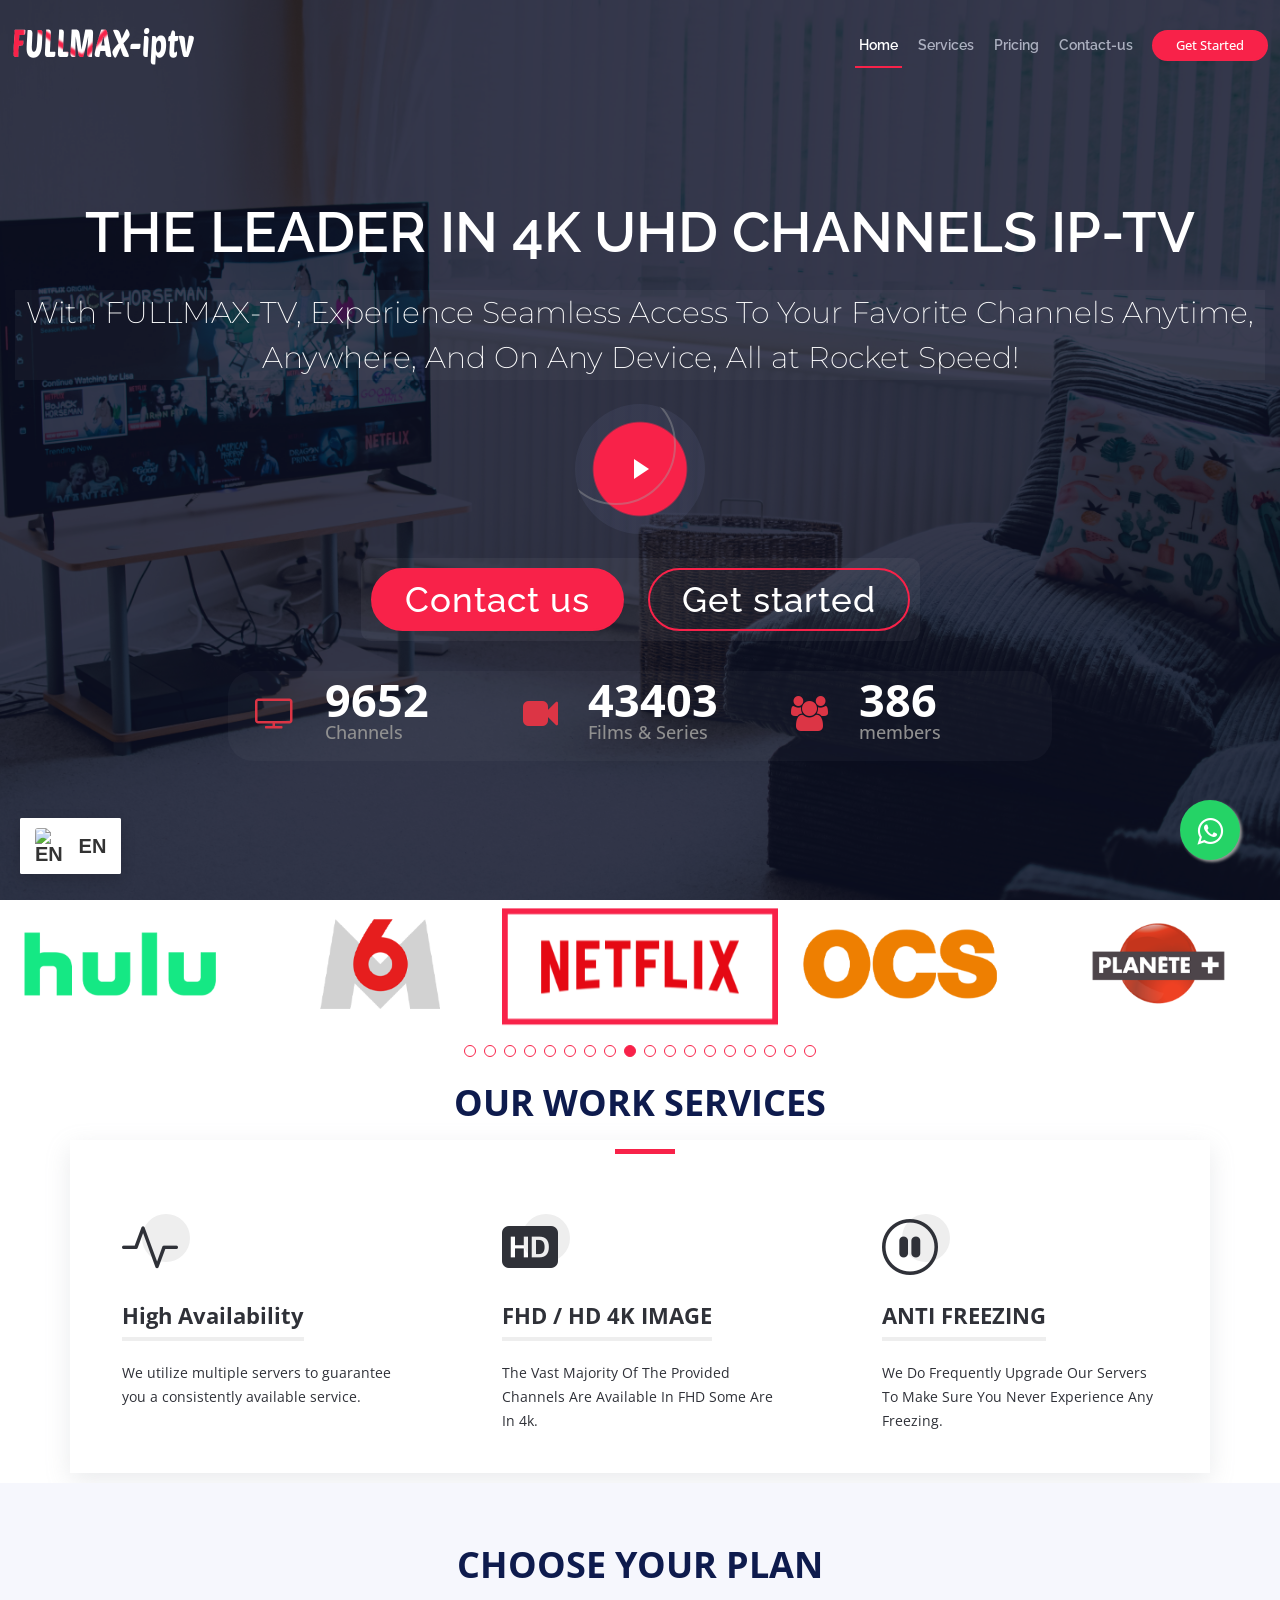
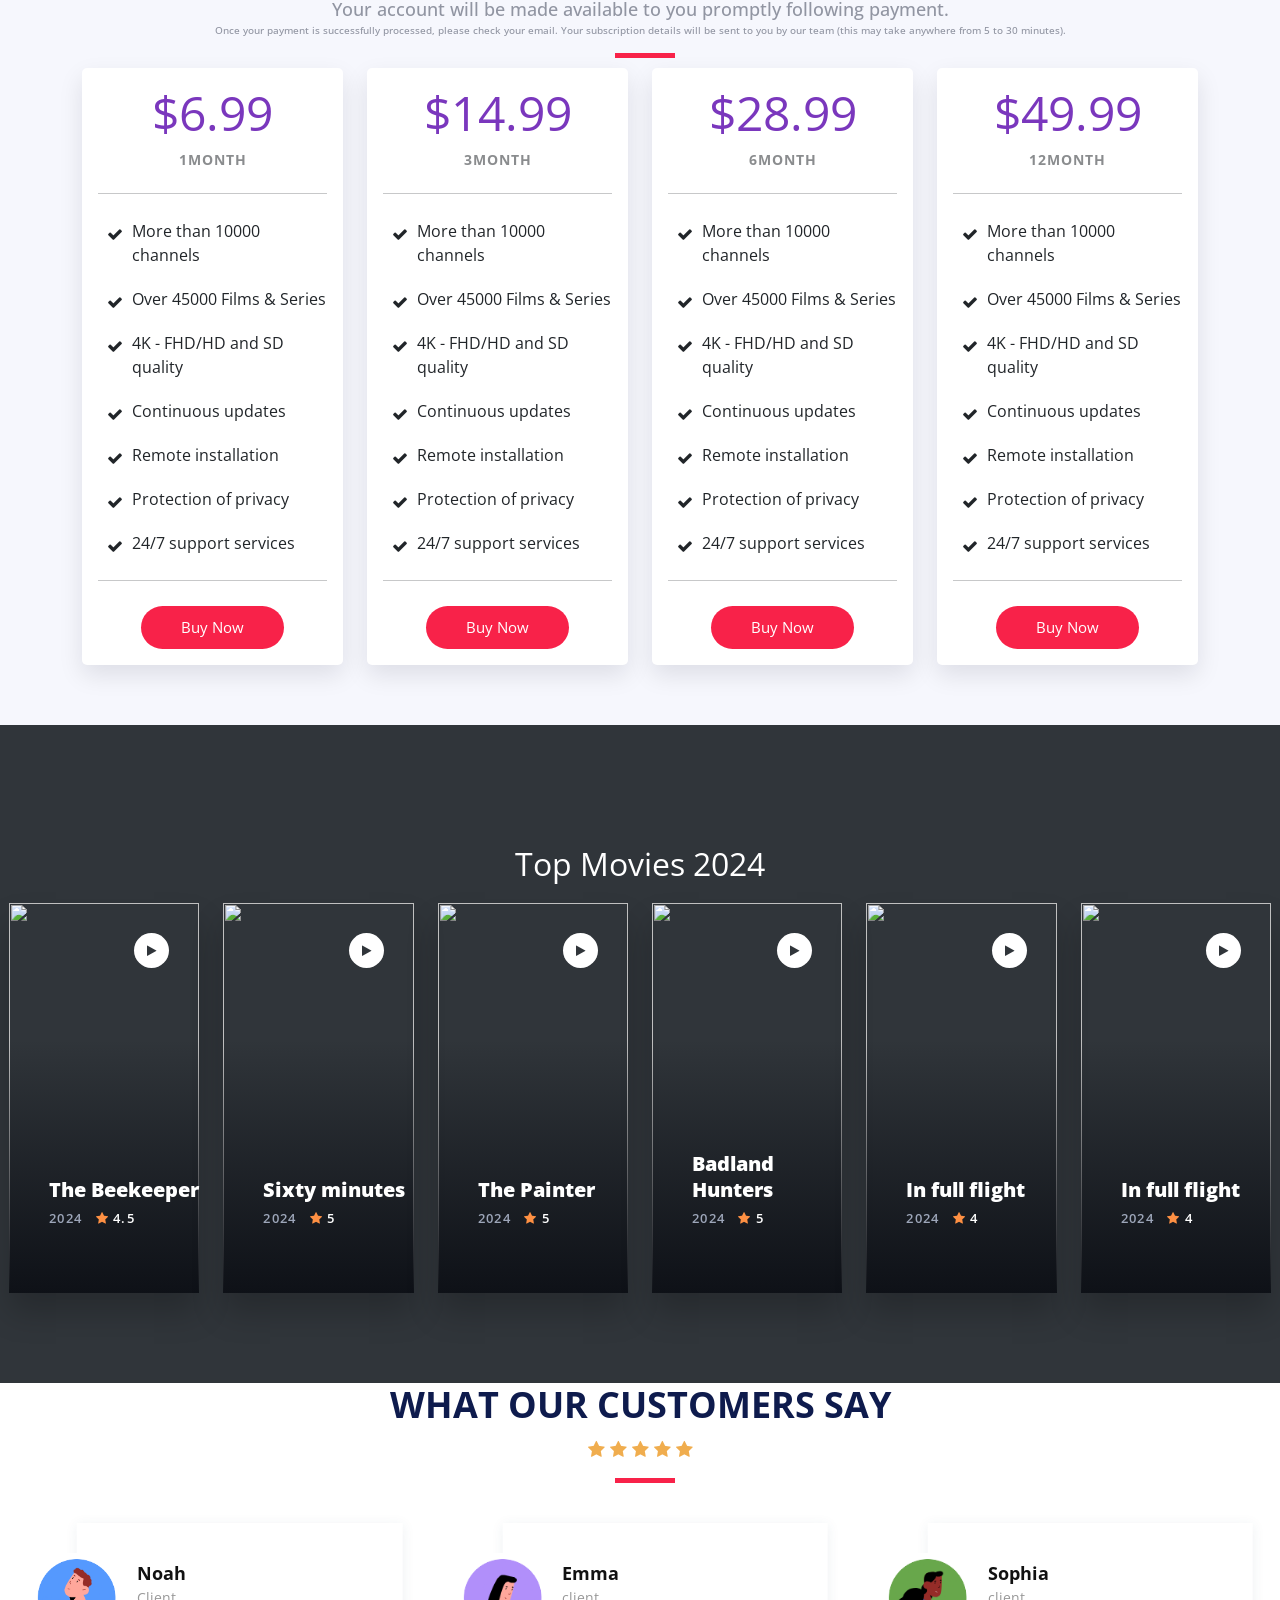
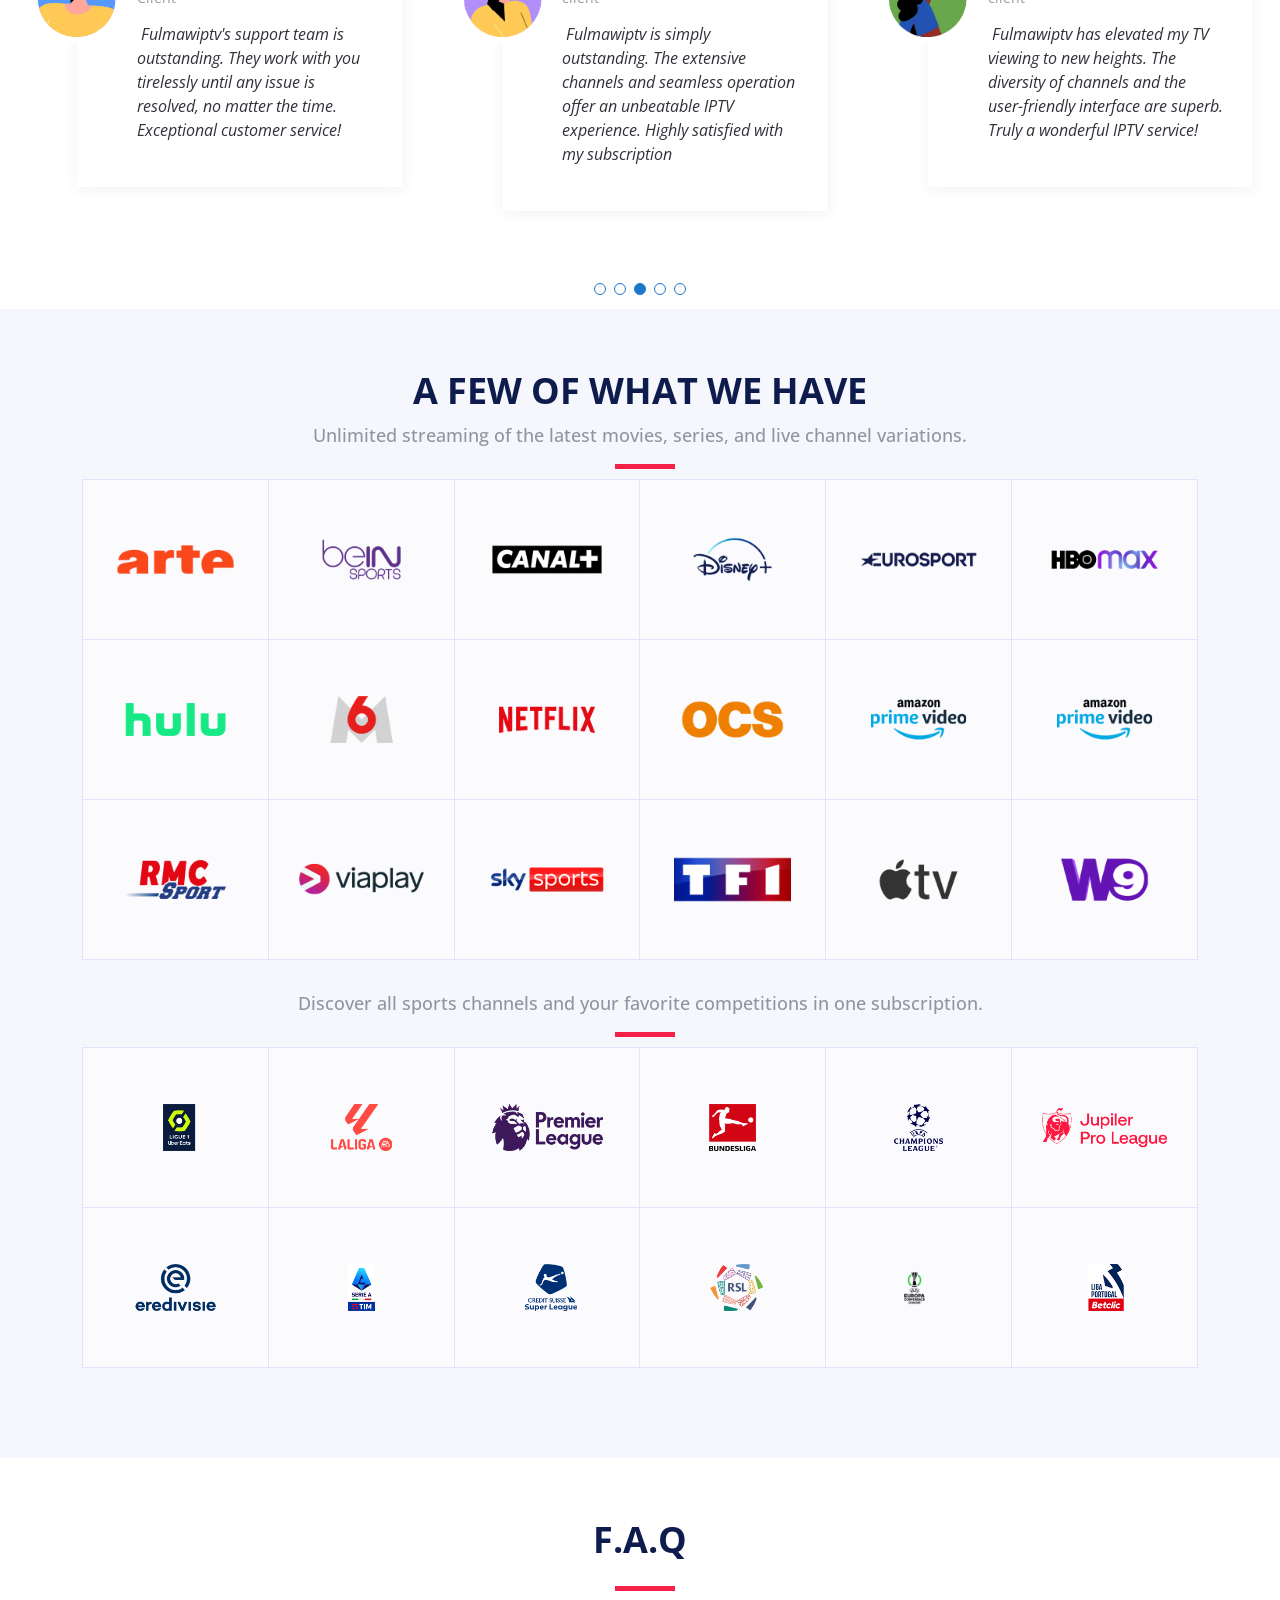
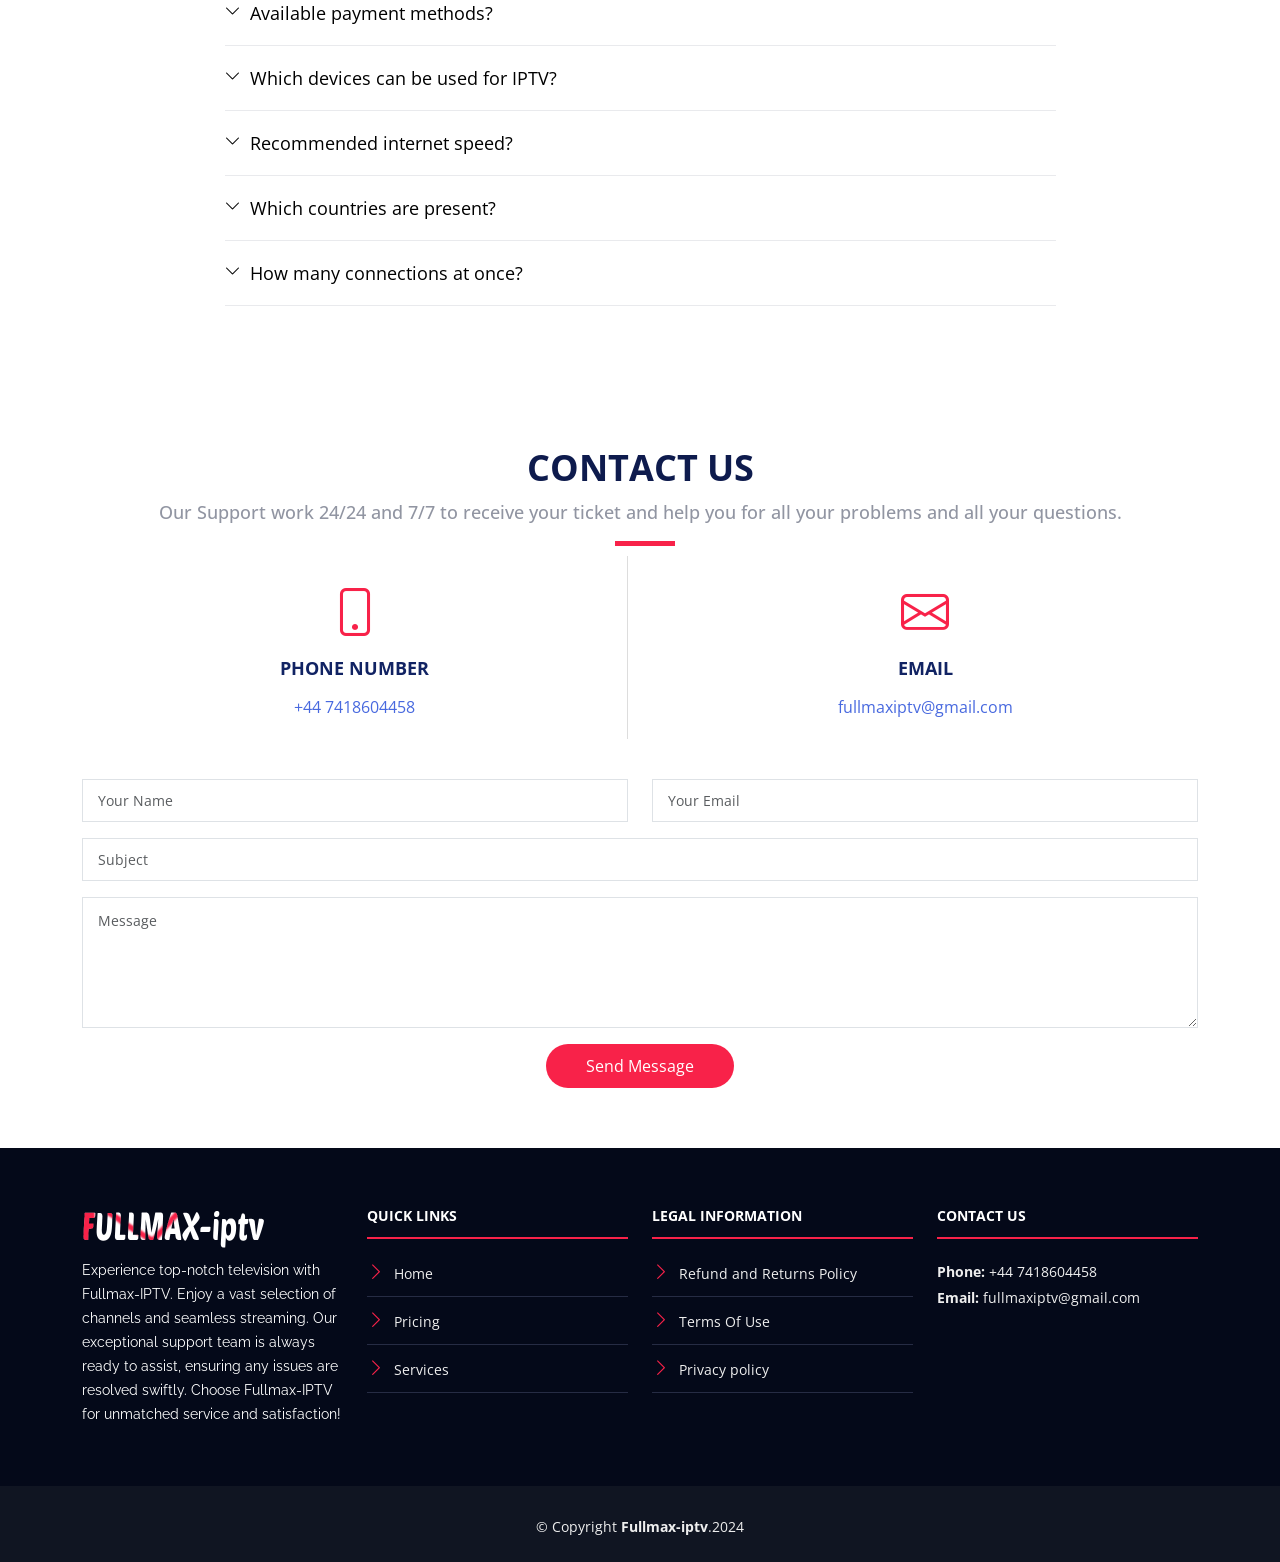
==== index.html @ 49e25866 "first commit" ====
<!DOCTYPE html>
<html lang="en">

<head>
  <meta charset="utf-8">
  <meta content="width=device-width, initial-scale=1.0" name="viewport">

  <title>Fullmax-iptv -- iptv services</title>
  <link rel="icon" href="assets/img/icon.png">

  <meta content="" name="description">
  <meta content="" name="keywords">

  <!-- Favicons -->
  <link href="assets/img/apple-touch-icon.png" rel="apple-touch-icon">

  <!-- Google Fonts -->
  <link href="https://fonts.googleapis.com/css?family=Open+Sans:300,300i,400,400i,700,700i|Raleway:300,400,500,700,800"
    rel="stylesheet">

  <!-- Vendor CSS Files -->
  <link href="assets/vendor/aos/aos.css" rel="stylesheet">
  <link href="assets/vendor/bootstrap/css/bootstrap.min.css" rel="stylesheet">
  <link href="assets/vendor/bootstrap-icons/bootstrap-icons.css" rel="stylesheet">
  <link href="assets/vendor/glightbox/css/glightbox.min.css" rel="stylesheet">
  <link href="assets/vendor/swiper/swiper-bundle.min.css" rel="stylesheet">

  <!-- Template Main CSS File -->
  <link href="assets/css/style.css" rel="stylesheet">
  <link href="assets/css/textAnim.css" rel="stylesheet">

  <link rel="stylesheet" href="assets/font-awesome-4.7.0/css/font-awesome.min.css">


</head>

<body>
  <script>
    function openWhatsApp(phoneNumber, message) {
      // Constructing the WhatsApp message URL
      var url = "https://wa.me/" + phoneNumber + "?text=" + encodeURIComponent(message);

      // Opening the WhatsApp chat window
      window.open(url, '_blank');
    }
  </script>

  <!-- ======= Header ======= -->
  <header id="header" class="d-flex align-items-center ">

    <div class="container-fluid container-xxl d-flex align-items-center">

      <div id="logo" class="me-auto">
        <!-- Uncomment below if you prefer to use a text logo -->
        <!-- <h1><a href="index.html">FULL<span>MAX-IPTV</span></a></h1> -->
        <a href="index.html" class="scrollto"><img src="assets/img/logo.png" alt="" title=""></a>
      </div>

      <nav id="navbar" class="navbar order-last order-lg-0">
        <ul>
          <li><a class="nav-link scrollto active" href="#hero" id="tito_1">Home</a></li>
          <li><a class="nav-link scrollto" href="#gallery" id="tito_2">Services</a></li>
          <li><a class="nav-link scrollto" href="#buy-tickets" id="tito_3">Pricing</a></li>
          <li><a class="nav-link scrollto" href="#contact" id="tito_4">Contact-us</a></li>
        </ul>
        <i class="bi bi-list mobile-nav-toggle"></i>
      </nav><!-- .navbar -->
      <a class="buy-tickets scrollto" href="#buy-tickets" id="tito_5">Get Started</a>

    </div>
  </header><!-- End Header -->

  <!-- ======= Hero Section ======= -->
  <section id="hero">
    <div class="hero-container" data-aos="zoom-in" data-aos-delay="100">

      <h1 class="mb-4 pb-0" id="tito_6">THE LEADER IN 4K UHD CHANNELS IP-TV</h1>
      <!-- THE LEADER IN 4K UHD CHANNELS IP-TV -->
      <p id="paragraph" class="mb-4 pb-0">With
        FULLMAX-TV, Experience Seamless Access To Your Favorite Channels Anytime, Anywhere, And On Any
        Device, All at Rocket
        Speed!
      </p>

      <a href="./assets/english-iptv.mp4" class="glightbox play-btn mb-4"></a>
      <div style="
      background: #ffffff0d;
      border-radius: 10px;
  ">
        <a href="#contact" class="contactus-btn scrollto" id="tito_8">Contact us</a>
        <a href="#buy-tickets" class="about-btn scrollto" id="tito_9">Get started</a>
      </div>


      <!-- // STATI ---- T7YED -->
      <div class="container" style="padding: 30px 0px;border-radius: 25px;width: 800px;">

        <div class="row" style=" background: #ffffff08; padding: 10px; border-radius: 25px;">

          <div class="four col-md-4">
            <div class="counter-box colored">

              <div class="counter-temp-flex-icon">
                <i class="fa fa-television" aria-hidden="true"></i>
              </div>

              <div class="counter-temp-flex-text">
                <p id="tito_10">Channels</p>
                <span class="counter">10000</span>
              </div>
            </div>
          </div>

          <div class="four col-md-4">
            <div class="counter-box colored">

              <div class="counter-temp-flex-icon">
                <i class="fa fa-video-camera aria-hidden=" true"></i>
              </div>

              <div class="counter-temp-flex-text">
                <p id="tito_11">Films & Series</p>
                <span class="counter">45000</span>
              </div>
            </div>
          </div>

          <div class="four col-md-4">
            <div class="counter-box colored">

              <div class="counter-temp-flex-icon">
                <i class="fa fa-users" aria-hidden="true"></i>
              </div>

              <div class="counter-temp-flex-text">
                <p id="tito_12">members</p>
                <span class="counter">391</span>
              </div>
            </div>
          </div>



        </div>

      </div>

      <!-- // STATI ---- T7YED -->
    </div>
  </section><!-- End Hero Section -->

  <main id="main">


    <!-- ======= Gallery Section //TODO: this -->
    <section id="gallery">
      <div class="gallery-slider swiper">
        <div class="swiper-wrapper align-items-center">

          <div class="swiper-slide">
            <a class="gallery-lightbox">
              <img src="./assets/img/Brands/1.png" alt=""></a>
          </div>
          <div class="swiper-slide">
            <a class="gallery-lightbox">
              <img src="./assets/img/Brands/2.png" alt=""></a>
          </div>
          <div class="swiper-slide">
            <a class="gallery-lightbox">
              <img src="./assets/img/Brands/3.png" alt=""></a>
          </div>
          <div class="swiper-slide">
            <a class="gallery-lightbox">
              <img src="./assets/img/Brands/4.png" alt=""></a>
          </div>
          <div class="swiper-slide">
            <a class="gallery-lightbox">
              <img src="./assets/img/Brands/5.png" alt=""></a>
          </div>
          <div class="swiper-slide">
            <a class="gallery-lightbox">
              <img src="./assets/img/Brands/6.png" alt=""></a>
          </div>

          <div class="swiper-slide">
            <a class="gallery-lightbox">
              <img src="./assets/img/Brands/7.png" alt=""></a>
          </div>

          <div class="swiper-slide">
            <a class="gallery-lightbox">
              <img src="./assets/img/Brands/8.png" alt=""></a>
          </div>

          <div class="swiper-slide">
            <a class="gallery-lightbox">
              <img src="./assets/img/Brands/9.png" alt=""></a>
          </div>

          <div class="swiper-slide">
            <a class="gallery-lightbox">
              <img src="./assets/img/Brands/10.png" alt=""></a>
          </div>

          <div class="swiper-slide">
            <a class="gallery-lightbox">
              <img src="./assets/img/Brands/11.png" alt=""></a>
          </div>

          <div class="swiper-slide">
            <a class="gallery-lightbox">
              <img src="./assets/img/Brands/12.png" alt=""></a>
          </div>

          <div class="swiper-slide">
            <a class="gallery-lightbox">
              <img src="./assets/img/Brands/13.png" alt=""></a>
          </div>


          <div class="swiper-slide">
            <a class="gallery-lightbox">
              <img src="./assets/img/Brands/15.png" alt=""></a>
          </div>

          <div class="swiper-slide">
            <a class="gallery-lightbox">
              <img src="./assets/img/Brands/16.png" alt=""></a>
          </div>

          <div class="swiper-slide">
            <a class="gallery-lightbox">
              <img src="./assets/img/Brands/17.png" alt=""></a>
          </div>

          <div class="swiper-slide">
            <a class="gallery-lightbox">
              <img src="./assets/img/Brands/18.png" alt=""></a>
          </div>
          <div class="swiper-slide">
            <a class="gallery-lightbox">
              <img src="./assets/img/Brands/14.png" alt=""></a>
          </div>

        </div>
        <div class="swiper-pagination"></div>
      </div>
    </section><!-- End Gallery Section -->


    <!-- ======= Speakers Section //TODO: this -->
    <!-- ------------------------ TODELETE ------------------- -->
    <section id="services" class="services sections-bg">
      <div class="container aos-init aos-animate" data-aos="fade-up">

        <div class="section-header">
          <h2 id="tito_13">Our Work Services</h2>
        </div>

        <div class="row gy-4 aos-init aos-animate" data-aos="fade-up" data-aos-delay="100"
          style="box-shadow: rgba(149, 157, 165, 0.2) 0px 8px 24px;">

          <div class="col-lg-4 col-md-6">
            <div class="service-item  position-relative">
              <div class="icon">
                <i class="bi bi-activity"></i>
              </div>
              <h3 id="tito_14">High Availability</h3>
              <p id="tito_15">We utilize multiple servers to guarantee you a consistently available service.</p>

            </div>
          </div><!-- End Service Item -->


          <div class="col-lg-4 col-md-6">
            <div class="service-item  position-relative">
              <div class="icon">
                <i class="bi bi-badge-hd-fill"></i>
              </div>
              <h3 id="tito_16">FHD / HD 4K IMAGE</h3>
              <p id="tito_17">The Vast Majority Of The Provided Channels Are Available In FHD Some Are In 4k.</p>

            </div>
          </div><!-- End Service Item -->

          <div class="col-lg-4 col-md-6">
            <div class="service-item  position-relative">
              <div class="icon">
                <i class="bi bi-pause-circle"></i>
              </div>
              <h3 id="tito_18">ANTI FREEZING</h3>
              <p id="tito_19">We Do Frequently Upgrade Our Servers To Make Sure You Never Experience Any Freezing.</p>

            </div>
          </div><!-- End Service Item -->

        </div>

      </div>
    </section>
    <!-- ------------------------ END TODELETE ------------------- -->


    <!-- ======= payment //TODO: this -->
    <section id="buy-tickets" class="section-with-bg">
      <div class="container" data-aos="fade-up">

        <div class="section-header">
          <h2 id="tito_20">Choose Your Plan</h2>
          <p id="tito_21">Your account will be made available to you promptly following payment.</p>
          <p style=" font-size: 10px; " id="tito_22">Once your payment is successfully processed, please check your
            email. Your
            subscription details will be sent to you by our team (this may take anywhere from 5 to 30 minutes).</p>
        </div>

        <div class="row" id="pricingDivItems">

          <div class="col-md-3 col-lg-mad " data-aos="fade-up" data-aos-delay="100">
            <div class="card mb-5 mb-lg-0">
              <div class="card-body">


                <h6 class="card-price text-center">$6.99</h6>
                <h5 class="card-title text-muted text-uppercase text-center">1<span id="tito_23">MONTH</span></h5>


                <hr>


                <ul class="fa-ul">
                  <li><span class="fa-li"><i class="fa fa-check"></i></span><span id="tito_24">More than 10000
                      channels</span></li>
                  <li><span class="fa-li"><i class="fa fa-check"></i></span><span id="tito_25">Over 45000 Films &
                      Series</span></li>
                  <li><span class="fa-li"><i class="fa fa-check"></i></span><span id="tito_26">4K - FHD/HD and SD
                      quality</span></li>
                  <li><span class="fa-li"><i class="fa fa-check"></i></span><span id="tito_27">Continuous updates</span>
                  </li>
                  <li><span class="fa-li"><i class="fa fa-check"></i></span><span id="tito_28">Remote
                      installation</span></li>
                  <li><span class="fa-li"><i class="fa fa-check"></i></span><span id="tito_29">Protection of
                      privacy</span></li>
                  <li><span class="fa-li"><i class="fa fa-check"></i></span><span id="tito_30">24/7 support
                      services</span></li>
                </ul>
                <hr>
                <div class="text-center">
                  <button type="button" class="btn" data-ticket-type="standard-access" id="tito_31"
                    onclick="openWhatsApp('+447418604458', '1 month plan')">Buy Now</button>
                </div>
              </div>
            </div>
          </div>


          <div class="col-md-3 col-lg-mad " data-aos="fade-up" data-aos-delay="100">
            <div class="card mb-5 mb-lg-0">
              <div class="card-body">


                <h6 class="card-price text-center">$14.99</h6>
                <h5 class="card-title text-muted text-uppercase text-center">3<span id="tito_23">MONTH</span></h5>


                <hr>


                <ul class="fa-ul">
                  <li><span class="fa-li"><i class="fa fa-check"></i></span><span id="tito_24">More than 10000
                      channels</span></li>
                  <li><span class="fa-li"><i class="fa fa-check"></i></span><span id="tito_25">Over 45000 Films &
                      Series</span></li>
                  <li><span class="fa-li"><i class="fa fa-check"></i></span><span id="tito_26">4K - FHD/HD and SD
                      quality</span></li>
                  <li><span class="fa-li"><i class="fa fa-check"></i></span><span id="tito_27">Continuous updates</span>
                  </li>
                  <li><span class="fa-li"><i class="fa fa-check"></i></span><span id="tito_28">Remote
                      installation</span></li>
                  <li><span class="fa-li"><i class="fa fa-check"></i></span><span id="tito_29">Protection of
                      privacy</span></li>
                  <li><span class="fa-li"><i class="fa fa-check"></i></span><span id="tito_30">24/7 support
                      services</span></li>
                </ul>
                <hr>
                <div class="text-center">
                  <button type="button" class="btn" data-ticket-type="standard-access" id="tito_31"
                    onclick="openWhatsApp('+447418604458', '3 months plan')">Buy Now</button>
                </div>
              </div>
            </div>
          </div>



          <div class="col-md-3 col-lg-mad " data-aos="fade-up" data-aos-delay="100">
            <div class="card mb-5 mb-lg-0">
              <div class="card-body">


                <h6 class="card-price text-center">$28.99</h6>
                <h5 class="card-title text-muted text-uppercase text-center">6<span id="tito_23">MONTH</span></h5>


                <hr>


                <ul class="fa-ul">
                  <li><span class="fa-li"><i class="fa fa-check"></i></span><span id="tito_24">More than 10000
                      channels</span></li>
                  <li><span class="fa-li"><i class="fa fa-check"></i></span><span id="tito_25">Over 45000 Films &
                      Series</span></li>
                  <li><span class="fa-li"><i class="fa fa-check"></i></span><span id="tito_26">4K - FHD/HD and SD
                      quality</span></li>
                  <li><span class="fa-li"><i class="fa fa-check"></i></span><span id="tito_27">Continuous updates</span>
                  </li>
                  <li><span class="fa-li"><i class="fa fa-check"></i></span><span id="tito_28">Remote
                      installation</span></li>
                  <li><span class="fa-li"><i class="fa fa-check"></i></span><span id="tito_29">Protection of
                      privacy</span></li>
                  <li><span class="fa-li"><i class="fa fa-check"></i></span><span id="tito_30">24/7 support
                      services</span></li>
                </ul>
                <hr>
                <div class="text-center">
                  <button type="button" class="btn" data-ticket-type="standard-access" id="tito_31"
                    onclick="openWhatsApp('+447418604458', '6 month plan')">Buy Now</button>
                </div>
              </div>
            </div>
          </div>



          <div class="col-md-3 col-lg-mad " data-aos="fade-up" data-aos-delay="100">
            <div class="card mb-5 mb-lg-0">
              <div class="card-body">


                <h6 class="card-price text-center">$49.99</h6>
                <h5 class="card-title text-muted text-uppercase text-center">12<span id="tito_23">MONTH</span></h5>


                <hr>


                <ul class="fa-ul">
                  <li><span class="fa-li"><i class="fa fa-check"></i></span><span id="tito_24">More than 10000
                      channels</span></li>
                  <li><span class="fa-li"><i class="fa fa-check"></i></span><span id="tito_25">Over 45000 Films &
                      Series</span></li>
                  <li><span class="fa-li"><i class="fa fa-check"></i></span><span id="tito_26">4K - FHD/HD and SD
                      quality</span></li>
                  <li><span class="fa-li"><i class="fa fa-check"></i></span><span id="tito_27">Continuous updates</span>
                  </li>
                  <li><span class="fa-li"><i class="fa fa-check"></i></span><span id="tito_28">Remote
                      installation</span></li>
                  <li><span class="fa-li"><i class="fa fa-check"></i></span><span id="tito_29">Protection of
                      privacy</span></li>
                  <li><span class="fa-li"><i class="fa fa-check"></i></span><span id="tito_30">24/7 support
                      services</span></li>
                </ul>
                <hr>
                <div class="text-center">
                  <button type="button" class="btn" data-ticket-type="standard-access" id="tito_31"
                    onclick="openWhatsApp('+447418604458', '12 month plan')">Buy Now</button>
                </div>
              </div>
            </div>
          </div>




        </div>

      </div>
    </section><!-- End Buy Ticket Section -->



    <!-- ======= Gellery //TODO: this -->
    <section class="container-fluid all-time-hit" id="all_time_movies">
      <div class="all-time-hit-bg-shape"
        style="background-image: url(https://bracketweb.com/zeinetwp/wp-content/uploads/2022/10/movie-1-bg-1.jpg);">
      </div>

      <div class="container">

        <div class="section-title text-center">
          <h2 class="section-title__title" id="tito_32">Top Movies 2024</h2>
        </div>

        <div class="row all-time-hit__list list-unstyled ml-0">

          <div class="all-time-hit__singl col-lg-2 col-md-3 col-sm-6 filmcard wow fadeInUp animated animated animated"
            data-wow-delay="100ms" style="visibility: visible; animation-delay: 100ms;">
            <div class="all-time-hit__inner">
              <div class="all-time-hit__img">
                <div class="all-time-hit-shape"></div>
                <img loading="lazy" decoding="async" width="270" height="390"
                  src="https://smarters-lite.com/wp-content/uploads/2022/10/image-270x390.jpg"
                  class="attachment-zeinet_movie_270X390 size-zeinet_movie_270X390 wp-post-image" alt="">
                <div class="all-time-hit__video-link">
                  <a href="#all_time_movies" class="video-popup">
                    <div class="all-time-hit__video-icon">
                      <span class="fa fa-play"></span>
                      <i class="ripple"></i>
                    </div>
                  </a>
                </div>
                <div class="all-time-hit__content">
                  <h4 class="all-time-hit__title">
                    <a href="https://smarters-lite.com/en/movie/the-ghost/">The Beekeeper</a>
                  </h4>
                  <p class="all-time-hit__text">2024 <i class="fa fa-star"></i> <span>4.5</span>
                  </p>
                </div>
              </div>
            </div>
          </div>

          <div class="all-time-hit__singl col-lg-2 col-md-3 col-sm-6 filmcard wow fadeInUp animated animated animated"
            data-wow-delay="200ms" style="visibility: visible; animation-delay: 200ms;">
            <div class="all-time-hit__inner">
              <div class="all-time-hit__img">
                <div class="all-time-hit-shape"></div>
                <img loading="lazy" decoding="async" width="270" height="390"
                  src="https://smarters-lite.com/wp-content/uploads/2022/10/MV5BNWM3OTdhYjAtMDVlZC00ZDlhLTg2NWUtMTg4ZGFkYTM2YmIzXkEyXkFqcGdeQXVyMDYyODA2Mw@@._V1_FMjpg_UX1000_-1-270x390.jpg"
                  class="attachment-zeinet_movie_270X390 size-zeinet_movie_270X390 wp-post-image" alt="">
                <div class="all-time-hit__video-link">
                  <a href="#all_time_movies" class="video-popup">
                    <div class="all-time-hit__video-icon">
                      <span class="fa fa-play"></span>
                      <i class="ripple"></i>
                    </div>
                  </a>
                </div>
                <div class="all-time-hit__content">
                  <h4 class="all-time-hit__title">
                    <a href="https://smarters-lite.com/en/movie/soixante-minutes/">Sixty minutes</a>
                  </h4>
                  <p class="all-time-hit__text">2024 <i class="fa fa-star"></i> <span>5</span>
                  </p>
                </div>
              </div>
            </div>
          </div>

          <div class="all-time-hit__singl col-lg-2 col-md-3 col-sm-6 filmcard wow fadeInUp animated animated animated"
            data-wow-delay="300ms" style="visibility: visible; animation-delay: 300ms;">
            <div class="all-time-hit__inner">
              <div class="all-time-hit__img">
                <div class="all-time-hit-shape"></div>
                <img loading="lazy" decoding="async" width="270" height="390"
                  src="https://smarters-lite.com/wp-content/uploads/2022/10/MV5BNDUxNTAyZmEtZjMxNS00MDA0LTk0NTEtZTMxM2VlNDM3YmVmXkEyXkFqcGdeQXVyNDExMzMxNjE@._V1_-270x390.jpg"
                  class="attachment-zeinet_movie_270X390 size-zeinet_movie_270X390 wp-post-image" alt="">
                <div class="all-time-hit__video-link">
                  <a href="#all_time_movies" class="video-popup">
                    <div class="all-time-hit__video-icon">
                      <span class="fa fa-play"></span>
                      <i class="ripple"></i>
                    </div>
                  </a>
                </div>
                <div class="all-time-hit__content">
                  <h4 class="all-time-hit__title">
                    <a href="https://smarters-lite.com/en/movie/the-painter/">The Painter</a>
                  </h4>
                  <p class="all-time-hit__text">2024 <i class="fa fa-star"></i> <span>5</span>
                  </p>
                </div>
              </div>
            </div>
          </div>

          <div class="all-time-hit__singl col-lg-2 col-md-3 col-sm-6 filmcard wow fadeInUp animated animated animated"
            data-wow-delay="400ms" style="visibility: visible; animation-delay: 400ms;">
            <div class="all-time-hit__inner">
              <div class="all-time-hit__img">
                <div class="all-time-hit-shape"></div>
                <img loading="lazy" decoding="async" width="270" height="390"
                  src="https://smarters-lite.com/wp-content/uploads/2022/10/MV5BZjM2OGFkMjUtODdmMi00Y2UzLTljMjQtMDFmYmMzOGNmYjIzXkEyXkFqcGdeQXVyMTMzNzIyNDc1._V1_-270x390.jpg"
                  class="attachment-zeinet_movie_270X390 size-zeinet_movie_270X390 wp-post-image" alt="">
                <div class="all-time-hit__video-link">
                  <a href="#all_time_movies" class="video-popup">
                    <div class="all-time-hit__video-icon">
                      <span class="fa fa-play"></span>
                      <i class="ripple"></i>
                    </div>
                  </a>
                </div>
                <div class="all-time-hit__content">
                  <h4 class="all-time-hit__title">
                    <a href="https://smarters-lite.com/en/movie/badland-hunters/">Badland Hunters</a>
                  </h4>
                  <p class="all-time-hit__text">2024 <i class="fa fa-star"></i> <span>5</span>
                  </p>
                </div>
              </div>
            </div>
          </div>

          <div class="all-time-hit__singl col-lg-2 col-md-3 col-sm-6 filmcard wow fadeInUp animated animated animated"
            data-wow-delay="500ms" style="visibility: visible; animation-delay: 500ms;">
            <div class="all-time-hit__inner">
              <div class="all-time-hit__img">
                <div class="all-time-hit-shape"></div>
                <img loading="lazy" decoding="async" width="270" height="390"
                  src="https://smarters-lite.com/wp-content/uploads/2022/10/5051046-270x390.webp"
                  class="attachment-zeinet_movie_270X390 size-zeinet_movie_270X390 wp-post-image" alt="">
                <div class="all-time-hit__video-link">
                  <a href="#all_time_movies" class="video-popup">
                    <div class="all-time-hit__video-icon">
                      <span class="fa fa-play"></span>
                      <i class="ripple"></i>
                    </div>
                  </a>
                </div>
                <div class="all-time-hit__content">
                  <h4 class="all-time-hit__title">
                    <a href="https://smarters-lite.com/en/movie/en-plein-vol/">In full flight</a>
                  </h4>
                  <p class="all-time-hit__text">2024 <i class="fa fa-star"></i> <span>4</span>
                  </p>
                </div>
              </div>
            </div>
          </div>

          <div class="all-time-hit__singl col-lg-2 col-md-3 col-sm-6 filmcard wow fadeInUp animated animated animated"
            data-wow-delay="500ms" style="visibility: visible; animation-delay: 500ms;">
            <div class="all-time-hit__inner">
              <div class="all-time-hit__img">
                <div class="all-time-hit-shape"></div>
                <img loading="lazy" decoding="async" width="270" height="390"
                  src="https://smarters-lite.com/wp-content/uploads/2022/10/5051046-270x390.webp"
                  class="attachment-zeinet_movie_270X390 size-zeinet_movie_270X390 wp-post-image" alt="">
                <div class="all-time-hit__video-link">
                  <a href="#all_time_movies" class="video-popup">
                    <div class="all-time-hit__video-icon">
                      <span class="fa fa-play"></span>
                      <i class="ripple"></i>
                    </div>
                  </a>
                </div>
                <div class="all-time-hit__content">
                  <h4 class="all-time-hit__title">
                    <a href="https://smarters-lite.com/en/movie/en-plein-vol/">In full flight</a>
                  </h4>
                  <p class="all-time-hit__text">2024 <i class="fa fa-star"></i> <span>4</span>
                  </p>
                </div>
              </div>
            </div>
          </div>

        </div>

      </div>
    </section>

    <!-- ======= Reviiw //TODO: this -->

    <section id="testimonials" class="testimonials">

      <div class="section-header">
        <h2 id="tito_33">What Our Customers Say</h2>
        <!-- <p>Here are some of our speakers</p> -->
        <p style="color :#f0ad4e;"> <i class="fa fa-star"></i> <i class="fa fa-star"></i> <i class="fa fa-star"></i> <i
            class="fa fa-star"></i> <i class="fa fa-star"></i></p>
      </div>

      <div class="container-fluid">
        <div class="testimonials-slider swiper " data-aos="fade-up" data-aos-delay="100">
          <div class="swiper-wrapper">

            <div class="swiper-slide">
              <div class="testimonial-wrap">
                <div class="testimonial-item">
                  <img src="assets/img/reviews/3.png" class="testimonial-img" alt="">
                  <h3>Sara</h3>
                  <h4>Client</h4>
                  <p>
                    <i class="bx bxs-quote-alt-left quote-icon-left"></i>
                    <span id="tito_34">
                      Fulmawiptv has revolutionized my TV viewing. The extensive channel selection and seamless
                      streaming
                      quality are unmatched. Highly recommended for anyone wanting a premium IPTV experience!
                    </span>
                    <i class="bx bxs-quote-alt-right quote-icon-right"></i>
                  </p>
                </div>
              </div>
            </div><!-- End testimonial item -->



            <div class="swiper-slide">
              <div class="testimonial-wrap">
                <div class="testimonial-item">
                  <img src="assets/img/reviews/1.png" class="testimonial-img" alt="">
                  <h3>Noah</h3>
                  <h4>Client</h4>
                  <p>
                    <i class="bx bxs-quote-alt-left quote-icon-left"></i>
                    <span id="tito_35">
                      Fulmawiptv's support team is outstanding. They work with you tirelessly until any issue is
                      resolved,
                      no matter the time. Exceptional customer service!
                    </span>
                    <i class="bx bxs-quote-alt-right quote-icon-right"></i>
                  </p>
                </div>
              </div>
            </div><!-- End testimonial item -->

            <div class="swiper-slide">
              <div class="testimonial-wrap">
                <div class="testimonial-item">
                  <img src="assets/img/reviews/5.png" class="testimonial-img" alt="">
                  <h3>Emma</h3>
                  <h4>client</h4>
                  <p>
                    <i class="bx bxs-quote-alt-left quote-icon-left"></i>
                    <span id="tito_36">
                      Fulmawiptv is simply outstanding. The extensive channels and seamless operation offer an
                      unbeatable
                      IPTV experience. Highly satisfied with my subscription
                    </span>
                    <i class="bx bxs-quote-alt-right quote-icon-right"></i>
                  </p>
                </div>
              </div>
            </div><!-- End testimonial item -->

            <div class="swiper-slide">
              <div class="testimonial-wrap">
                <div class="testimonial-item">
                  <img src="assets/img/reviews/4.png" class="testimonial-img" alt="">
                  <h3>Sophia</h3>
                  <h4>client</h4>
                  <p>
                    <i class="bx bxs-quote-alt-left quote-icon-left"></i>
                    <span id="tito_37">
                      Fulmawiptv has elevated my TV viewing to new heights. The diversity of channels and the
                      user-friendly interface are superb. Truly a wonderful IPTV service!
                    </span>
                    <i class="bx bxs-quote-alt-right quote-icon-right"></i>
                  </p>
                </div>
              </div>
            </div>

            <div class="swiper-slide">
              <div class="testimonial-wrap">
                <div class="testimonial-item">
                  <img src="assets/img/reviews/4.png" class="testimonial-img" alt="">
                  <h3>Olivia</h3>
                  <h4>client</h4>
                  <p>
                    <i class="bx bxs-quote-alt-left quote-icon-left"></i>
                    <span id="tito_38">
                      Fulmawiptv's support team is incredible. They are available around the clock, working with you
                      until
                      your problem is fixed. Exceptional service!
                    </span>
                    <i class="bx bxs-quote-alt-right quote-icon-right"></i>
                  </p>
                </div>
              </div>
            </div>

          </div>
          <div class="swiper-pagination"></div>
        </div>
      </div>

    </section><!-- End Testimonials Section   -->

    <!-- ======= Reviiw //TODO: this -->
    <section id="supporters" class="section-with-bg">

      <div class="container" data-aos="fade-up">
        <div class="section-header">
          <h2 id="tito_39">A few of what we have</h2>
          <p id="tito_40">Unlimited streaming of the latest movies, series, and live channel variations.</p>
        </div>

        <div class="row g-0 supporters-wrap clearfix" data-aos="zoom-in" data-aos-delay="100">

          <div class="col-xl-2 col-lg-4 col-md-6 col-sm-6 col-6">
            <div class="supporter-logo">
              <img src="assets/img/Brands/1.png" class="img-fluid" alt="">
            </div>
          </div>

          <div class="col-xl-2 col-lg-4 col-md-6 col-sm-6 col-6">
            <div class="supporter-logo">
              <img src="assets/img/Brands/2.png" class="img-fluid" alt="">
            </div>
          </div>

          <div class="col-xl-2 col-lg-4 col-md-6 col-sm-6 col-6">
            <div class="supporter-logo">
              <img src="assets/img/Brands/3.png" class="img-fluid" alt="">
            </div>
          </div>

          <div class="col-xl-2 col-lg-4 col-md-6 col-sm-6 col-6">
            <div class="supporter-logo">
              <img src="assets/img/Brands/4.png" class="img-fluid" alt="">
            </div>
          </div>

          <div class="col-xl-2 col-lg-4 col-md-6 col-sm-6 col-6">
            <div class="supporter-logo">
              <img src="assets/img/Brands/5.png" class="img-fluid" alt="">
            </div>
          </div>

          <div class="col-xl-2 col-lg-4 col-md-6 col-sm-6 col-6">
            <div class="supporter-logo">
              <img src="assets/img/Brands/6.png" class="img-fluid" alt="">
            </div>
          </div>

          <div class="col-xl-2 col-lg-4 col-md-6 col-sm-6 col-6">
            <div class="supporter-logo">
              <img src="assets/img/Brands/7.png" class="img-fluid" alt="">
            </div>
          </div>

          <div class="col-xl-2 col-lg-4 col-md-6 col-sm-6 col-6">
            <div class="supporter-logo">
              <img src="assets/img/Brands/8.png" class="img-fluid" alt="">
            </div>
          </div>

          <div class="col-xl-2 col-lg-4 col-md-6 col-sm-6 col-6">
            <div class="supporter-logo">
              <img src="assets/img/Brands/9.png" class="img-fluid" alt="">
            </div>
          </div>

          <div class="col-xl-2 col-lg-4 col-md-6 col-sm-6 col-6">
            <div class="supporter-logo">
              <img src="assets/img/Brands/10.png" class="img-fluid" alt="">
            </div>
          </div>

          <div class="col-xl-2 col-lg-4 col-md-6 col-sm-6 col-6">
            <div class="supporter-logo">
              <img src="assets/img/Brands/12.png" class="img-fluid" alt="">
            </div>
          </div>

          <div class="col-xl-2 col-lg-4 col-md-6 col-sm-6 col-6">
            <div class="supporter-logo">
              <img src="assets/img/Brands/12.png" class="img-fluid" alt="">
            </div>
          </div>

          <div class="col-xl-2 col-lg-4 col-md-6 col-sm-6 col-6">
            <div class="supporter-logo">
              <img src="assets/img/Brands/13.png" class="img-fluid" alt="">
            </div>
          </div>

          <div class="col-xl-2 col-lg-4 col-md-6 col-sm-6 col-6">
            <div class="supporter-logo">
              <img src="assets/img/Brands/18.png" class="img-fluid" alt="">
            </div>
          </div>

          <div class="col-xl-2 col-lg-4 col-md-6 col-sm-6 col-6">
            <div class="supporter-logo">
              <img src="assets/img/Brands/15.png" class="img-fluid" alt="">
            </div>
          </div>

          <div class="col-xl-2 col-lg-4 col-md-6 col-sm-6 col-6">
            <div class="supporter-logo">
              <img src="assets/img/Brands/16.png" class="img-fluid" alt="">
            </div>
          </div>

          <div class="col-xl-2 col-lg-4 col-md-6 col-sm-6 col-6">
            <div class="supporter-logo">
              <img src="assets/img/Brands/17.png" class="img-fluid" alt="">
            </div>
          </div>

          <div class="col-xl-2 col-lg-4 col-md-6 col-sm-6 col-6">
            <div class="supporter-logo">
              <img src="assets/img/Brands/14.png" class="img-fluid" alt="">
            </div>
          </div>


        </div>

        <div class="section-header">
          <p>Discover all sports channels and your favorite competitions in one subscription.</p>
        </div>


        <div class="row g-0 supporters-wrap clearfix" data-aos="zoom-in" data-aos-delay="100">

          <div class="col-xl-2 col-lg-4 col-md-6 col-sm-6 col-6">
            <div class="supporter-logo">
              <img src="assets/img/Brands/sports/1.png" class="img-fluid" alt="">
            </div>
          </div>

          <div class="col-xl-2 col-lg-4 col-md-6 col-sm-6 col-6">
            <div class="supporter-logo">
              <img src="assets/img/Brands/sports/2.png" class="img-fluid" alt="">
            </div>
          </div>

          <div class="col-xl-2 col-lg-4 col-md-6 col-sm-6 col-6">
            <div class="supporter-logo">
              <img src="assets/img/Brands/sports/3.png" class="img-fluid" alt="">
            </div>
          </div>

          <div class="col-xl-2 col-lg-4 col-md-6 col-sm-6 col-6">
            <div class="supporter-logo">
              <img src="assets/img/Brands/sports/4.png" class="img-fluid" alt="">
            </div>
          </div>

          <div class="col-xl-2 col-lg-4 col-md-6 col-sm-6 col-6">
            <div class="supporter-logo">
              <img src="assets/img/Brands/sports/5.png" class="img-fluid" alt="">
            </div>
          </div>

          <div class="col-xl-2 col-lg-4 col-md-6 col-sm-6 col-6">
            <div class="supporter-logo">
              <img src="assets/img/Brands/sports/6.png" class="img-fluid" alt="">
            </div>
          </div>

          <div class="col-xl-2 col-lg-4 col-md-6 col-sm-6 col-6">
            <div class="supporter-logo">
              <img src="assets/img/Brands/sports/7.png" class="img-fluid" alt="">
            </div>
          </div>

          <div class="col-xl-2 col-lg-4 col-md-6 col-sm-6 col-6">
            <div class="supporter-logo">
              <img src="assets/img/Brands/sports/8.png" class="img-fluid" alt="">
            </div>
          </div>

          <div class="col-xl-2 col-lg-4 col-md-6 col-sm-6 col-6">
            <div class="supporter-logo">
              <img src="assets/img/Brands/sports/9.png" class="img-fluid" alt="">
            </div>
          </div>

          <div class="col-xl-2 col-lg-4 col-md-6 col-sm-6 col-6">
            <div class="supporter-logo">
              <img src="assets/img/Brands/sports/10.png" class="img-fluid" alt="">
            </div>
          </div>

          <div class="col-xl-2 col-lg-4 col-md-6 col-sm-6 col-6">
            <div class="supporter-logo">
              <img src="assets/img/Brands/sports/11.png" class="img-fluid" alt="">
            </div>
          </div>

          <div class="col-xl-2 col-lg-4 col-md-6 col-sm-6 col-6">
            <div class="supporter-logo">
              <img src="assets/img/Brands/sports/12.png" class="img-fluid" alt="">
            </div>
          </div>

        </div>


      </div>

    </section><!-- End Sponsors Section -->




    <!-- =======  F.A.Q Section ======= -->
    <section id="faq">

      <div class="container" data-aos="fade-up">

        <div class="section-header">
          <h2>F.A.Q </h2>
        </div>

        <div class="row justify-content-center" data-aos="fade-up" data-aos-delay="100">
          <div class="col-lg-9">

            <ul class="faq-list">

              <li>
                <div data-bs-toggle="collapse" class="collapsed question" href="#faq1">
                  <span id="tito_41"> Available payment methods? </span>
                  <i class="bi bi-chevron-down icon-show"></i><i class="bi bi-chevron-up icon-close"></i>
                </div>
                <div id="faq1" class="collapse" data-bs-parent=".faq-list">
                  <p>
                    Paypal
                    Credit Card
                  </p>
                </div>
              </li>

              <li>
                <div data-bs-toggle="collapse" href="#faq2" class="collapsed question"><span id="tito_42">Which devices
                    can be
                    used for
                    IPTV?</span>
                  <i class="bi bi-chevron-down icon-show"></i><i class="bi bi-chevron-up icon-close"></i>
                </div>
                <div id="faq2" class="collapse" data-bs-parent=".faq-list">
                  <p id="tito_43">
                    Our IPTV services are accessible via all smart TV devices (Samsung, Sony, LG…), all Android devices
                    (phones), Apple TV, iPhone, Google Chromecast, MAG box in the STB emulator app and FireStick.
                  </p>
                </div>
              </li>

              <li>
                <div data-bs-toggle="collapse" href="#faq3" class="collapsed question"><span id="tito_44">Recommended
                    internet
                    speed? </span><i class="bi bi-chevron-down icon-show"></i><i
                    class="bi bi-chevron-up icon-close"></i></div>
                <div id="faq3" class="collapse" data-bs-parent=".faq-list">
                  <p id="tito_45">

                    If your download speed is not less than 30 mbps, then everything will work smoothly in the highest
                    quality. If you are not sure, ask for 1 day trial to test the quality first.
                  </p>
                </div>
              </li>

              <li>
                <div data-bs-toggle="collapse" href="#faq4" class="collapsed question"> <span id="tito_46">Which
                    countries are
                    present?</span>
                  <i class="bi bi-chevron-down icon-show"></i><i class="bi bi-chevron-up icon-close"></i>
                </div>
                <div id="faq4" class="collapse" data-bs-parent=".faq-list">
                  <p>

                    Netherlands Belgium France UK Germany Switzerland Austria Poland Spain Malta Portugal Italy USA
                    Canada Australia New Zealand Arabic India Pakistan Iran Turkey Azerbaycan Kurdistan Africa
                    Afghanistan Armenia Exyu Slovenia Albania Greece Latino Brazil Caribbean Suriname Sweden Denmark
                    Norway Finland Czech Bulgaria Romania Hungary Russia Georgia/Kazakh Ukraine Lithuania Latvia Estonia
                    China/HK Malaysia Philippines Indonesia Korea Thailand Taiwan Vietnam
                  </p>
                </div>
              </li>

              <li>
                <div data-bs-toggle="collapse" href="#faq5" class="collapsed question">
                  <span id="tito_47">How many connections
                    at once? </span><i class="bi bi-chevron-down icon-show"></i><i
                    class="bi bi-chevron-up icon-close"></i>
                </div>
                <div id="faq5" class="collapse" data-bs-parent=".faq-list">
                  <p id="tito_48">
                    You may install your account on multiple devices, but keep in mind that it works on 1 at a time.
                  </p>
                </div>
              </li>



            </ul>

          </div>
        </div>

      </div>

    </section><!-- End  F.A.Q Section -->




    <!-- ======= Contact Section ======= -->
    <section id="contact" class="section-bg">

      <div class="container" data-aos="fade-up">

        <div class="section-header">
          <h2 id="tito_49">Contact Us</h2>
          <p id="tito_50">Our Support work 24/24 and 7/7 to receive your ticket and help you for all your problems and
            all your
            questions.</p>
        </div>

        <div class="row contact-info">



          <div class="col-md-6">
            <div class="contact-phone">
              <i class="bi bi-phone"></i>
              <h3 id="tito_4998">Phone Number</h3>
              <p><a href="tel:+155895548855">+44 7418604458</a></p>
            </div>
          </div>

          <div class="col-md-6">
            <div class="contact-email">
              <i class="bi bi-envelope"></i>
              <h3>Email</h3>
              <p><a href="mailto:fullmaxiptv@gmail.com">fullmaxiptv@gmail.com</a></p>
            </div>
          </div>

        </div>

        <div class="form">
          <form action="forms/contact.php" method="post" role="form" class="php-email-form">
            <div class="row">
              <div class="form-group col-md-6">
                <input type="text" name="name" class="form-control" id="name" placeholder="Your Name" required>
              </div>
              <div class="form-group col-md-6 mt-3 mt-md-0">
                <input type="email" class="form-control" name="email" id="email" placeholder="Your Email" required>
              </div>
            </div>
            <div class="form-group mt-3">
              <input type="text" class="form-control" name="subject" id="subject" placeholder="Subject" required>
            </div>
            <div class="form-group mt-3">
              <textarea class="form-control" name="message" rows="5" placeholder="Message" required></textarea>
            </div>
            <div class="my-3">
              <div class="loading">Loading</div>
              <div class="error-message"></div>
              <div class="sent-message">Your message has been sent. Thank you!</div>
            </div>
            <div class="text-center"><button type="submit">Send Message</button></div>
          </form>
        </div>

      </div>
    </section><!-- End Contact Section -->


  </main><!-- End #main -->

  <!-- ======= Footer ======= -->
  <footer id="footer">
    <div class="footer-top">
      <div class="container">
        <div class="row">

          <div class="col-lg-3 col-md-6 footer-info">
            <img src="assets/img/logo.png" alt="TheEvenet">
            <p id="tito_51">
              Experience top-notch television with Fullmax-IPTV. Enjoy a vast selection of channels and seamless
              streaming. Our exceptional support team is always ready to assist, ensuring any issues are resolved
              swiftly. Choose Fullmax-IPTV for unmatched service and satisfaction!
            </p>
          </div>

          <div class="col-lg-3 col-md-6 footer-links">
            <h4 id="tito_52">Quick Links</h4>
            <ul>
              <li><i class="bi bi-chevron-right"></i> <a href="#" id="tito_53">Home</a></li>
              </li>
              <li><i class="bi bi-chevron-right"></i> <a href="#buy-tickets" id="tito_54">Pricing</a></li>
              <li><i class="bi bi-chevron-right"></i> <a href="#gallery" id="tito_55">Services</a></li>
            </ul>
          </div>

          <div class="col-lg-3 col-md-6 footer-links">
            <h4 id="tito_56">Legal Information</h4>
            <ul>
              <li><i class="bi bi-chevron-right"></i> <a id="RefundandReturnsmodalBtn" href="#footer"
                  id="tito_57">Refund and Returns
                  Policy</a></li>
              </li>
              <li><i class="bi bi-chevron-right"></i> <a id="termsofusemodalBtn" href="#footer" id="tito_58">Terms Of
                  Use</a></li>
              <li><i class="bi bi-chevron-right"></i> <a id="privacypolicymodalBtn" href="#footer" id="tito_59">Privacy
                  policy</a>
              </li>
            </ul>
          </div>

          <div class="col-lg-3 col-md-6 footer-contact">

            <h4>Contact Us</h4>
            <p>
              <strong>Phone:</strong> +44 7418604458<br>
              <strong>Email:</strong> fullmaxiptv@gmail.com<br>
            </p>



          </div>

        </div>
      </div>
    </div>

    <div class="container">
      <div class="copyright">
        &copy; Copyright <strong>Fullmax-iptv</strong>.2024
      </div>
    </div>
  </footer><!-- End  Footer -->


  <!-- WHATSAPP -->
  <a href="https://api.whatsapp.com/send?phone=447418604458&text=hi fullmax how are you." class="wtsp" target="_blank">
    <i class="fa fa-whatsapp my-wtsp"></i>
  </a>
  <style>
    .wtsp {
      position: fixed;
      width: 60px;
      height: 60px;
      bottom: 40px;
      right: 40px;
      background-color: #25d366;
      color: #FFF;
      border-radius: 50px;
      text-align: center;
      font-size: 30px;
      box-shadow: 2px 2px 3px #999;
      z-index: 100;
    }

    .my-wtsp {
      margin-top: 16px;
    }
  </style>
  <!-- <script src="https://static.elfsight.com/platform/platform.js" data-use-service-core defer></script>
  <div class="elfsight-app-6d1a1a26-9477-4566-b80f-5a6116256007" data-elfsight-app-lazy></div> -->
  <!-- ! this fo languge -->
  <script src="assets/js/languages.js"></script>

  <div id="gt_float_wrapper" style="position:fixed;bottom:20px;left:20px;z-index:999999;">
    <div class="gt_float_switcher notranslate" style="opacity: 1;">
      <div class="gt_options" style="display: none;">
        <a href="#" class="nturl gt-current" data-gt-lang="en"><img
            src="https://iptvfy.net/wp-content/plugins/gtranslate/flags/svg/en.svg" alt="en"> English</a>
        <a href="#" class="nturl" data-gt-lang="fr"><img
            src="https://iptvfy.net/wp-content/plugins/gtranslate/flags/svg/fr.svg" alt="fr"> French</a>
        <a href="#" class="nturl" data-gt-lang="de"><img
            src="https://iptvfy.net/wp-content/plugins/gtranslate/flags/svg/de.svg" alt="de"> German</a>
        <a href="#" class="nturl" data-gt-lang="es"><img
            src="https://iptvfy.net/wp-content/plugins/gtranslate/flags/svg/es.svg" alt="es"> Spanish</a>
        <a href="#" class="nturl" data-gt-lang="nl"><img
            src="https://iptvfy.net/wp-content/plugins/gtranslate/flags/svg/nl.svg" alt="nl"> Dutch</a>
        <a href="#" class="nturl" data-gt-lang="el"><img
            src="https://iptvfy.net/wp-content/plugins/gtranslate/flags/svg/el.svg" alt="el"> Greek</a>
        <a href="#" class="nturl" data-gt-lang="pt"><img
            src="https://iptvfy.net/wp-content/plugins/gtranslate/flags/svg/pt.svg" alt="pt"> Portuguese</a>
        <a href="#" class="nturl" data-gt-lang="sv"><img
            src="https://iptvfy.net/wp-content/plugins/gtranslate/flags/svg/sv.svg" alt="sv"> Swedish</a>
        <a href="#" class="nturl" data-gt-lang="tr"><img
            src="https://iptvfy.net/wp-content/plugins/gtranslate/flags/svg/tr.svg" alt="tr"> Turkish</a>
        <a href="#" class="nturl" data-gt-lang="hr"><img
            src="https://iptvfy.net/wp-content/plugins/gtranslate/flags/svg/hr.svg" alt="hr"> Croatian</a>
      </div>
      <div class="gt-selected">
        <div class="gt-current-lang"><img src="https://iptvfy.net/wp-content/plugins/gtranslate/flags/svg/en.svg"
            alt="en"> <span class="gt-lang-code">en</span> <span class="gt_float_switcher-arrow gt_arrow_rotate"></span>
        </div>
      </div>
    </div>
  </div>

  <script>
    document.addEventListener('DOMContentLoaded', function () {
      const selected = document.querySelector('.gt-selected');
      const options = document.querySelector('.gt_options');
      const languageLinks = document.querySelectorAll('.gt_options a');

      selected.addEventListener('click', function (event) {
        event.stopPropagation();
        options.style.display = options.style.display === 'block' ? 'none' : 'block';
        options.classList.toggle('gt-open');
      });

      document.addEventListener('click', function () {
        if (options.style.display === 'block') {
          options.style.display = 'none';
          options.classList.remove('gt-open');
        }
      });

      options.addEventListener('click', function (event) {
        event.stopPropagation();
      });

      languageLinks.forEach(function (link) {
        link.addEventListener('click', function (event) {
          event.preventDefault();
          const language = this.querySelector('img').alt;
          changelanguageto(language);
        });
      });
    });

    function changelanguageto(language) {
      const selectedLangElement = document.querySelector('.gt-selected .gt-current-lang');
      const selectedLangLink = document.querySelector(`.gt_options a img[alt="${language}"]`);
      const selectedLangCode = selectedLangLink.alt;
      const selectedLangFlag = selectedLangLink.src;

      // Update the content of the selected language display
      selectedLangElement.innerHTML = `<img src="${selectedLangFlag}" alt="${selectedLangCode}"> <span class="gt-lang-code">${selectedLangCode}</span> <span class="gt_float_switcher-arrow gt_arrow_rotate"></span>`;

      console.log('Change language to:', language);
      //change :

      assignTitoToDOM(tito, language);


    }
  </script>
  <style>
    .gt_float_switcher {
      font-family: Arial;
      font-size: 20px;
      border-radius: 2px;
      color: #555;
      display: inline-block;
      line-height: 20px;
      box-shadow: rgba(0, 0, 0, 0.15) 0 5px 15px;
      background: #fff;
      overflow: hidden;
      transition: all .5s cubic-bezier(0.4, 0, 1, 1);
    }

    .gt_float_switcher .gt_options.gt-open {
      opacity: 1;
      transform: translateX(0px);
    }

    .gt_float_switcher .gt_options {
      position: relative;
      z-index: 777;
      max-height: 250px;
      overflow-y: auto;
      transform: translateY(-30px);
      opacity: 0;
      cursor: pointer;
      transition: all .8s cubic-bezier(.3, 1.1, .4, 1.1);
    }

    .gt_float_switcher .gt_options a {
      display: block;
      text-decoration: none;
      padding: 10px 15px;
      color: #444;
      transition: color .4s linear;
    }

    .gt_float_switcher img {
      vertical-align: middle;
      display: inline-block;
      width: 33px;
      height: auto;
      margin: 0 5px 0 0;
      border-radius: 3px;
    }

    .gt_float_switcher .gt-selected {
      position: relative;
      z-index: 888;
      background-color: #fff;
      cursor: pointer;
      text-transform: uppercase;
      overflow: hidden;
      text-align: left;
    }

    .gt_float_switcher .gt-selected .gt-current-lang {
      padding: 10px 15px;
      color: #333;
      font-weight: bold;
    }

    .gt_float_switcher img {
      vertical-align: middle;
      display: inline-block;
      width: 33px;
      height: auto;
      margin: 0 5px 0 0;
      border-radius: 3px;
    }

    .gt_float_switcher .gt-selected .gt-current-lang span.gt-lang-code {
      position: relative;
      top: 2px;
    }
  </style>




  <!-- <a href="#" class="back-to-top d-flex align-items-center justify-content-center"><iclass="bi bi-arrow-up-short"></i></a> -->

  <!-- Vendor JS Files -->
  <script src="assets/vendor/aos/aos.js"></script>
  <script src="assets/vendor/bootstrap/js/bootstrap.bundle.min.js"></script>
  <script src="assets/vendor/glightbox/js/glightbox.min.js"></script>
  <script src="assets/vendor/swiper/swiper-bundle.min.js"></script>
  <script src="assets/vendor/php-email-form/validate.js"></script>

  <!-- Template Main JS File -->
  <script src="assets/js/main.js"></script>
  <script src="assets/js/testJs.js"></script>


  <!-- !MODAL  -->
  <div class="modal" id="privacypolicymodal" tabindex="-1">
    <div class="modal-dialog modal-lg">

      <div class="modal-content">

        <div class="modal-header">
          <h5 class="modal-title">Privacy&policy</h5>
          <button type="button" class="btn-close" data-bs-dismiss="modal" aria-label="Close"></button>
        </div>

        <div class="modal-body">
          <div class="bg-light">
            <div class="container py-4">
              <h1 class="display-4 mb-4">Privacy Policy</h1>

              <p class="mb-4">Welcome to fullmaxiptv.com (the "Site"). We understand that privacy online is important to
                users of our Site, especially when conducting business. This statement governs our privacy policies with
                respect to those users of the Site ("Visitors") who visit without transacting business and Visitors who
                register to transact business on the Site and make use of the various services offered by fullmax-iptv
                (collectively, "Services") ("Authorized Customers").</p>

              <h2 class="h4 mb-3">Personally Identifiable Information</h2>

              <p class="mb-4">"Personally Identifiable Information" refers to any information that identifies or can be
                used to identify, contact, or locate the person to whom such information pertains, including, but not
                limited to, name, address, phone number, fax number, email address, financial profiles, social security
                number, and credit card information. Personally Identifiable Information does not include information
                that is collected anonymously (that is, without identification of the individual user) or demographic
                information not connected to an identified individual.</p>

              <h2 class="h4 mb-3">What Personally Identifiable Information is collected?</h2>

              <p class="mb-4">We may collect basic user profile information from all of our Visitors. We collect the
                following additional information from our Authorized Customers: the names, addresses, phone numbers, and
                email addresses of Authorized Customers, the nature and size of the business, and the nature and size of
                the advertising inventory that the Authorized Customer intends to purchase or sell.</p>

              <h2 class="h4 mb-3">What organizations are collecting the information?</h2>

              <p class="mb-4">In addition to our direct collection of information, our third-party service vendors (such
                as credit card companies, clearinghouses, and banks) who may provide such services as credit, insurance,
                and escrow services may collect this information from our Visitors and Authorized Customers. We do not
                control how these third parties use such information, but we do ask them to disclose how they use
                personal information provided to them by Visitors and Authorized Customers. Some of these third parties
                may be intermediaries that act solely as links in the distribution chain and do not store, retain, or
                use the information given to them.</p>

              <h2 class="h4 mb-3">How does the Site use Personally Identifiable Information?</h2>

              <p class="mb-4">We use Personally Identifiable Information to customize the Site, make appropriate service
                offerings, and fulfill buying and selling requests on the Site. We may email Visitors and Authorized
                Customers about research or purchase and selling opportunities on the Site or information related to the
                subject matter of the Site. We may also use Personally Identifiable Information to contact Visitors and
                Authorized Customers in response to specific inquiries or to provide requested information.</p>

              <h2 class="h4 mb-3">With whom may the information be shared?</h2>

              <p class="mb-4">Personally Identifiable Information about Authorized Customers may be shared with other
                Authorized Customers who wish to evaluate potential transactions with other Authorized Customers. We may
                share aggregated information about our Visitors, including the demographics of our Visitors and
                Authorized Customers, with our affiliated agencies and third-party vendors. We also offer the
                opportunity to "opt-out" of receiving information or being contacted by us or by any agency acting on
                our behalf.</p>

              <h2 class="h4 mb-3">How is Personally Identifiable Information stored?</h2>

              <p class="mb-4">Personally Identifiable Information collected by fullmax-iptv is securely stored and is
                not
                accessible to third parties or employees of fullmax-iptv except for use as indicated above.</p>

              <h2 class="h4 mb-3">What choices are available to Visitors regarding the collection, use, and distribution
                of the information?</h2>

              <p class="mb-4">Visitors and Authorized Customers may opt out of receiving unsolicited information from or
                being contacted by us and/or our vendors and affiliated agencies by responding to emails as instructed,
                or by contacting us at</p>

              <h2 class="h4 mb-3">Are Cookies Used on the Site?</h2>

              <p class="mb-4">Cookies are used for a variety of reasons. We use Cookies to obtain information about the
                preferences of our Visitors and the services they select. We also use Cookies for security purposes to
                protect our Authorized Customers. For example, if an Authorized Customer is logged on and the site is
                unused for more than 10 minutes, we will automatically log the Authorized Customer off.</p>

              <h2 class="h4 mb-3">How does fullmaxiptv.com use login information?</h2>

              <p class="mb-4">fullmaxiptv.com uses login information, including, but not limited to, IP addresses, ISPs,
                and browser types, to analyze trends, administer the Site, track a user’s movement and use, and gather
                broad demographic information.</p>

              <h2 class="h4 mb-3">What partners or service providers have access to Personally Identifiable Information
                from Visitors and/or Authorized Customers on the Site?</h2>

              <p class="mb-4">fullmaxiptv.com has entered into and will continue to enter into partnerships and other
                affiliations with a number of vendors. Such vendors may have access to certain Personally Identifiable
                Information on a need-to-know basis for evaluating Authorized Customers for service eligibility. Our
                privacy policy does not cover their collection or use of this information.</p>

              <p class="mb-4">Disclosure of Personally Identifiable Information to comply with the law. We will disclose
                Personally Identifiable Information in order to comply with a court order or subpoena or a request from
                a law enforcement agency to release information. We will also disclose Personally Identifiable
                Information when reasonably necessary to protect the safety of our Visitors and Authorized Customers.
              </p>

              <h2 class="h4 mb-3">How does the Site keep Personally Identifiable Information secure?</h2>

              <p class="mb-4">All of our employees are familiar with our security policy and practices. The Personally
                Identifiable Information of our Visitors and Authorized Customers is only accessible to a limited number
                of qualified employees who are given a password in order to gain access to the information. We audit our
                security systems and processes on a regular basis. Sensitive information, such as credit card numbers or
                social security numbers, is protected by encryption protocols, in place to protect information sent over
                the Internet. While we take commercially reasonable measures to maintain a secure site, electronic
                communications, and databases are subject to errors, tampering, and break-ins, and we cannot guarantee
                or warrant that such events will not take place and we will not be liable to Visitors or Authorized
                Customers for any such occurrences.</p>

              <h2 class="h4 mb-3">How can Visitors correct any inaccuracies in Personally Identifiable Information?</h2>

              <p class="mb-4">Visitors and Authorized Customers may contact us to update Personally Identifiable
                Information about them or to correct any inaccuracies by emailing us at SUPPORT@fullmaxiptv.com</p>

              <h2 class="h4 mb-3">Can a Visitor delete or deactivate Personally Identifiable Information collected by
                the Site?</h2>

              <p class="mb-4">We provide Visitors and Authorized Customers with a mechanism to delete/deactivate
                Personally Identifiable Information from the Site’s database by contacting them. However, because of
                backups and records of deletions, it may be impossible to delete a Visitor’s entry without retaining
                some residual information. An individual who requests to have Personally Identifiable Information
                deactivated will have this information functionally deleted, and we will not sell, transfer, or use
                Personally Identifiable Information relating to that individual in any way moving forward.</p>

              <h2 class="h4 mb-3">What happens if the Privacy Policy Changes?</h2>

              <p class="mb-4">We will let our Visitors and Authorized Customers know about changes to our privacy policy
                by posting such changes on the Site. However, if we are changing our privacy policy in a manner that
                might cause disclosure of Personally Identifiable Information that a Visitor or Authorized Customer has
                previously requested not be disclosed, we will contact such Visitor or Authorized Customer to allow such
                Visitor or Authorized Customer to prevent such disclosure.</p>
            </div>
          </div>

        </div>

        <div class="modal-footer">
          <button type="button" class="btn btn-secondary" data-bs-dismiss="modal">Close</button>
        </div>
      </div>

    </div>
  </div>

  <div class="modal" id="termsofusemodal" tabindex="-1">
    <div class="modal-dialog modal-lg">

      <div class="modal-content">

        <div class="modal-header">
          <h5 class="modal-title">Term of use</h5>
          <button type="button" class="btn-close" data-bs-dismiss="modal" aria-label="Close"></button>
        </div>

        <div class="modal-body">

          <div class="bg-light">
            <div class="container py-4">
              <h1 class="display-4 mb-4">Terms Of Use</h1>
              <p class="lead">These Terms govern your access to, and usage of all content, Product, and Services
                available at IPSMARTY.STORE website (the “Service”) operated by fullmax-iptv (“us”, “we”, or “our”).</p>
              <p>Your access to our services is subject to your acceptance, without modification, of all of the terms
                and conditions contained herein and all other operating rules and policies published and that may be
                published from time to time by us.</p>
              <p>Please read the Agreement carefully before accessing or using our Services. By accessing or using any
                part of our Services, you agree to be bound by these Terms. If you do not agree to any part of the terms
                of the Agreement, then you may not access or use our Services.</p>

              <h2 class="h4 mb-3">Intellectual Property</h2>
              <p>The Agreement does not transfer from Us to you any of our or third-party intellectual property, and all
                rights, titles, and interests in and to such property will remain (as between the parties) solely with
                fullmax-iptv and its licensors.</p>

              <h2 class="h4 mb-3">Third-Party Services</h2>
              <p>In using the Services, you may use third-party services, products, software, embeds, or applications
                developed by a third party (“Third Party Services”).</p>
              <p>If you use any Third Party Services, you understand that:</p>
              <ul>
                <li>Any use of a Third Party Service is at your own risk, and we shall not be responsible or liable to
                  anyone for Third Party websites or Services.</li>
                <li>You acknowledge and agree that We shall not be responsible or liable for any damage or loss caused
                  or alleged to be caused by or in connection with the use of any such content, goods, or services
                  available on or through any such websites or services.</li>
              </ul>

              <h2 class="h4 mb-3">Accounts</h2>
              <p>Where the use of any part of our Services requires an account, you agree to provide us with complete
                and accurate information when you register for an account.</p>
              <p>You will be solely responsible and liable for any activity that occurs under your account. You are
                responsible for keeping your account information up-to-date and for keeping your password secure.</p>
              <p>You are responsible for maintaining the security of the account that you use to access the Service. You
                shall not share or misuse your access credentials. You must notify us immediately of any unauthorized
                uses of your account or upon becoming aware of any other breach of security.</p>

              <h2 class="h4 mb-3">Termination</h2>
              <p>We may terminate or suspend your access to all or any part of our Services at any time, with or without
                cause, with or without notice, effective immediately.</p>
              <p>If you wish to terminate the Agreement or your fullmax-iptv account, you may simply discontinue using
                our Services.</p>
              <p>All provisions of the Agreement which by their nature should survive termination shall survive
                termination, including, without limitation, ownership provisions, warranty disclaimers, indemnity, and
                limitations of liability.</p>

              <h2 class="h4 mb-3">Disclaimer</h2>
              <p>Our Services are provided “AS IS.” and “AS AVAILABLE” basis. fullmax-iptv and its suppliers and
                licensors hereby disclaim all warranties of any kind, express or implied, including, without limitation,
                the warranties of merchantability, fitness for a particular purpose, and non-infringement. Neither
                fullmax-iptv nor its suppliers and licensors makes any warranty that our Services will be error-free or
                that access thereto will be continuous or uninterrupted. You understand that you download from, or
                otherwise obtain content or services through, our Services at your own discretion and risk.</p>

              <h2 class="h4 mb-3">Jurisdiction and Applicable Law</h2>
              <p>Except to the extent any applicable law provides otherwise, the Agreement and any access to or use of
                our Services will be governed by the laws of Morocco.</p>
              <p>The proper venue for any disputes arising out of or relating to the Agreement and any access to or use
                of our Services will be the state and federal courts located in Morocco.</p>

              <h2 class="h4 mb-3">Changes</h2>
              <p>fullmax-iptv reserves the right, at our sole discretion, to modify or replace these Terms at any time.
              </p>
              <p>If we make changes that are material, we will let you know by posting on our website, or by sending you
                an email or other communication before the changes take effect. The notice will designate a reasonable
                period of time after which the new terms will take effect.</p>
              <p>If you disagree with our changes, then you should stop using our Services within the designated notice
                period, or once the changes become effective.</p>
              <p>Your continued use of our Services will be subject to the new terms.</p>
            </div>
          </div>

        </div>

        <div class="modal-footer">
          <button type="button" class="btn btn-secondary" data-bs-dismiss="modal">Close</button>
        </div>
      </div>

    </div>
  </div>

  <div class="modal" id="RefundandReturnsmodal" tabindex="-1">
    <div class="modal-dialog modal-lg">

      <div class="modal-content">

        <div class="modal-header">
          <h5 class="modal-title">Refund and Returns Policy</h5>
          <button type="button" class="btn-close" data-bs-dismiss="modal" aria-label="Close"></button>
        </div>

        <div class="modal-body">

          <div class="bg-light">
            <div class="container py-4">
              <h2 class="display-4 mb-4">Refund and Returns Policy</h2>
              <p>Please read the following carefully, then send us a refund request by creating a ticket in the support
                section.</p>

              <h3 class="h4 mt-4">Requests for Refund must be clear and acceptable:</h3>
              <ul>
                <li>Before you buy, be sure to request a trial account. We have set up a trial account so that you can
                  test it, and if you are not satisfied, do not buy a long-term service.</li>
                <li>If your internet speed is slow, you will not be able to see and use our fullmax-iptv services and
                  then request a refund.</li>
                <li>The big fullmax-iptv team is always ready to respond 24 hours a day, seven days a week, and if you
                  can’t set up the fullmax-iptv service on the devices you have for any reason, it won’t include
                  refunds. Please see and learn the necessary tutorials on setting up IPTV.</li>
                <li>If your account expires 7 days later, the refund request will not be accepted.</li>
              </ul>
            </div>
          </div>



        </div>

        <div class="modal-footer">
          <button type="button" class="btn btn-secondary" data-bs-dismiss="modal">Close</button>
        </div>
      </div>

    </div>
  </div>


  <script>
    document.getElementById('privacypolicymodalBtn').addEventListener('click', function () {
      var myModal = new bootstrap.Modal(document.getElementById('privacypolicymodal'), {
        keyboard: true
      });
      myModal.show();
    });
    // Terms of use
    document.getElementById('termsofusemodalBtn').addEventListener('click', function () {
      var myModal = new bootstrap.Modal(document.getElementById('termsofusemodal'), {
        keyboard: true
      });
      myModal.show();
    });

    //
    document.getElementById('RefundandReturnsmodalBtn').addEventListener('click', function () {
      var myModal = new bootstrap.Modal(document.getElementById('RefundandReturnsmodal'), {
        keyboard: true
      });
      myModal.show();
    });
  </script>



</body>

</html>
---- assets/css/style.css ----
/**
* Template Name: TheEvent
* Template URL: https://bootstrapmade.com/theevent-conference-event-bootstrap-template/
* Updated: Mar 17 2024 with Bootstrap v5.3.3
* Author: BootstrapMade.com
* License: https://bootstrapmade.com/license/
*/

/*--------------------------------------------------------------
# General
--------------------------------------------------------------*/
body {
  background: #fff;
  color: #2f3138;
  font-family: "Open Sans", sans-serif;
}

a {
  color: #f82249;
  text-decoration: none;
  transition: 0.5s;
}

a:hover,
a:active,
a:focus {
  color: #f8234a;
  outline: none;
  text-decoration: none;
}

p {
  padding: 0;
  margin: 0 0 30px 0;
}

h1,
h2,
h3,
h4,
h5,
h6 {
  /* font-family: "Raleway", sans-serif; */
  font-weight: 400;
  margin: 0 0 20px 0;
  padding: 0;
  color: #0e1b4d;
}

.main-page {
  margin-top: 70px;
}

/* Prelaoder */
#preloader {
  position: fixed;
  left: 0;
  top: 0;
  z-index: 999;
  width: 100%;
  height: 100%;
  overflow: visible;
  background: #fff url("../img/preloader.svg") no-repeat center center;
}

/*--------------------------------------------------------------
# Back to top button
--------------------------------------------------------------*/
.back-to-top {
  position: fixed;
  visibility: hidden;
  opacity: 0;
  right: 15px;
  bottom: 15px;
  z-index: 996;
  background: #f82249;
  width: 40px;
  height: 40px;
  border-radius: 50px;
  transition: all 0.4s;
}

.back-to-top i {
  font-size: 28px;
  color: #fff;
  line-height: 0;
}

.back-to-top:hover {
  background: #f94a6a;
  color: #fff;
}

.back-to-top.active {
  visibility: visible;
  opacity: 1;
}

/* Sections Header
--------------------------------*/
.section-header {
  margin-bottom: 10px;
  position: relative;
  padding-bottom: 20px;
}

.section-header::before {
  content: "";
  position: absolute;
  display: block;
  width: 60px;
  height: 5px;
  background: #f82249;
  bottom: 0;
  left: calc(50% - 25px);
}

.section-header h2 {
  font-size: 36px;
  text-transform: uppercase;
  text-align: center;
  font-weight: 700;
  margin-bottom: 10px;
}

.section-header p {
  text-align: center;
  padding: 0;
  margin: 0;
  font-size: 18px;
  font-weight: 500;
  color: #9195a2;
}

.section-with-bg {
  background-color: #f6f7fd;
}

/*--------------------------------------------------------------
# Header
--------------------------------------------------------------*/
#header {
  height: 90px;
  position: fixed;
  left: 0;
  top: 0;
  right: 0;
  transition: all 0.5s;
  z-index: 997;
}

#header.header-scrolled,
#header.header-inner {
  background: rgba(6, 12, 34, 0.98);
  height: 70px;
}

#header #logo h1 {
  font-size: 36px;
  margin: 0;
  font-family: "Raleway", sans-serif;
  font-weight: 700;
  letter-spacing: 3px;
  text-transform: uppercase;
}

#header #logo h1 span {
  color: #f82249;
}

#header #logo h1 a,
#header #logo h1 a:hover {
  color: #fff;
}

#header #logo img {
  padding: 0;
  margin: 0;
  max-height: 40px;
}

@media (max-width: 992px) {
  #header #logo img {
    max-height: 30px;
  }
}

/*--------------------------------------------------------------
# Buy Tickets
--------------------------------------------------------------*/
.buy-tickets {
  color: #fff;
  background: #f82249;
  padding: 7px 22px;
  margin: 0 0 0 15px;
  border-radius: 50px;
  border: 2px solid #f82249;
  transition: all ease-in-out 0.3s;
  font-weight: 500;
  line-height: 1;
  font-size: 13px;
  white-space: nowrap;
}

.buy-tickets:hover {
  background: none;
  color: #fff;
}

.buy-tickets:focus {
  color: #fff;
}

@media (max-width: 992px) {
  .buy-tickets {
    margin: 0 15px 0 0;
  }
}

/*--------------------------------------------------------------
# Navigation Menu
--------------------------------------------------------------*/
/**
* Desktop Navigation 
*/
.navbar {
  padding: 0;
}

.navbar ul {
  margin: 0;
  padding: 0;
  display: flex;
  list-style: none;
  align-items: center;
}

.navbar li {
  position: relative;
}

.navbar>ul>li {
  white-space: nowrap;
  padding: 10px 0 10px 12px;
}

.navbar a,
.navbar a:focus {
  display: flex;
  align-items: center;
  justify-content: space-between;
  color: rgba(202, 206, 221, 0.8);
  font-family: "Raleway", sans-serif;
  font-weight: 600;
  font-size: 14px;
  white-space: nowrap;
  transition: 0.3s;
  position: relative;
  padding: 6px 4px;
}

.navbar a i,
.navbar a:focus i {
  font-size: 12px;
  line-height: 0;
  margin-left: 5px;
}

.navbar>ul>li>a:before {
  content: "";
  position: absolute;
  width: 0;
  height: 2px;
  bottom: -6px;
  left: 0;
  background-color: #f82249;
  visibility: hidden;
  transition: all 0.3s ease-in-out 0s;
}

.navbar a:hover:before,
.navbar li:hover>a:before,
.navbar .active:before {
  visibility: visible;
  width: 100%;
}

.navbar a:hover,
.navbar .active,
.navbar .active:focus,
.navbar li:hover>a {
  color: #fff;
}

.navbar .dropdown ul {
  display: block;
  position: absolute;
  left: 12px;
  top: calc(100% + 30px);
  margin: 0;
  padding: 10px 0;
  z-index: 99;
  opacity: 0;
  visibility: hidden;
  background: #fff;
  box-shadow: 0px 0px 30px rgba(127, 137, 161, 0.25);
  transition: 0.3s;
}

.navbar .dropdown ul li {
  min-width: 200px;
}

.navbar .dropdown ul a {
  padding: 10px 20px;
  font-size: 14px;
  text-transform: none;
  color: #060c22;
}

.navbar .dropdown ul a i {
  font-size: 12px;
}

.navbar .dropdown ul a:hover,
.navbar .dropdown ul .active:hover,
.navbar .dropdown ul li:hover>a {
  color: #f82249;
}

.navbar .dropdown:hover>ul {
  opacity: 1;
  top: 100%;
  visibility: visible;
}

.navbar .dropdown .dropdown ul {
  top: 0;
  left: calc(100% - 30px);
  visibility: hidden;
}

.navbar .dropdown .dropdown:hover>ul {
  opacity: 1;
  top: 0;
  left: 100%;
  visibility: visible;
}

@media (max-width: 1366px) {
  .navbar .dropdown .dropdown ul {
    left: -90%;
  }

  .navbar .dropdown .dropdown:hover>ul {
    left: -100%;
  }
}

/**
* Mobile Navigation 
*/
.mobile-nav-toggle {
  color: #fff;
  font-size: 28px;
  cursor: pointer;
  display: none;
  line-height: 0;
  transition: 0.5s;
}

@media (max-width: 991px) {
  .mobile-nav-toggle {
    display: block;
  }

  .navbar ul {
    display: none;
  }
}

.navbar-mobile {
  position: fixed;
  overflow: hidden;
  top: 0;
  right: 0;
  left: 0;
  bottom: 0;
  background: rgba(0, 0, 0, 0.9);
  transition: 0.3s;
  z-index: 999;
}

.navbar-mobile .mobile-nav-toggle {
  position: absolute;
  top: 15px;
  right: 15px;
}

.navbar-mobile ul {
  display: block;
  position: absolute;
  top: 55px;
  right: 15px;
  bottom: 15px;
  left: 15px;
  padding: 10px 0;
  background-color: #fff;
  overflow-y: auto;
  transition: 0.3s;
}

.navbar-mobile>ul>li {
  padding: 0;
}

.navbar-mobile a:hover:before,
.navbar-mobile li:hover>a:before,
.navbar-mobile .active:before {
  visibility: hidden;
}

.navbar-mobile a,
.navbar-mobile a:focus {
  padding: 10px 20px;
  font-size: 15px;
  color: #060c22;
}

.navbar-mobile a:hover,
.navbar-mobile .active,
.navbar-mobile li:hover>a {
  color: #f82249;
}

.navbar-mobile .getstarted,
.navbar-mobile .getstarted:focus {
  margin: 15px;
}

.navbar-mobile .dropdown ul {
  position: static;
  display: none;
  margin: 10px 20px;
  padding: 10px 0;
  z-index: 99;
  opacity: 1;
  visibility: visible;
  background: #fff;
  box-shadow: 0px 0px 30px rgba(127, 137, 161, 0.25);
}

.navbar-mobile .dropdown ul li {
  min-width: 200px;
}

.navbar-mobile .dropdown ul a {
  padding: 10px 20px;
}

.navbar-mobile .dropdown ul a i {
  font-size: 12px;
}

.navbar-mobile .dropdown ul a:hover,
.navbar-mobile .dropdown ul .active:hover,
.navbar-mobile .dropdown ul li:hover>a {
  color: #f82249;
}

.navbar-mobile .dropdown>.dropdown-active {
  display: block;
}

/*--------------------------------------------------------------
# Hero Section
--------------------------------------------------------------*/
#hero {
  width: 100%;
  height: 100vh;
  background: url(../img/hero-bg.jpg) top center;
  background-size: cover;
  overflow: hidden;
  position: relative;
}

@media (min-width: 1024px) {
  #hero {
    background-attachment: fixed;
  }
}

#hero:before {
  content: "";
  background: rgba(6, 12, 34, 0.8);
  position: absolute;
  bottom: 0;
  top: 0;
  left: 0;
  right: 0;
}

#hero .hero-container {
  position: absolute;
  bottom: 0;
  left: 0;
  top: 90px;
  right: 0;
  display: flex;
  justify-content: center;
  align-items: center;
  flex-direction: column;
  text-align: center;
  padding: 0 15px;
}

@media (max-width: 991px) {
  #hero .hero-container {
    top: 70px;
  }
}

#hero h1 {
  color: #fff;
  font-family: "Raleway", sans-serif;
  font-size: 56px;
  font-weight: 600;
  text-transform: uppercase;
}

#hero h1 span {
  color: #f82249;
}

@media (max-width: 991px) {
  #hero h1 {
    font-size: 34px;
  }
}


#hero #paragraph {
  background: #ffffff0a;
  font-weight: 200;
  color: white;
  font-size: 30px;
  font-family: "Montserrat", sans-serif;
}

@media (max-width: 991px) {
  #hero #paragraph {
    font-size: 16px;
  }
}

#hero .play-btn {
  width: 130px;
  height: 130px;
  background: radial-gradient(#f82249 50%, rgba(101, 111, 150, 0.15) 52%);
  border-radius: 50%;
  display: block;
  position: relative;
  overflow: hidden;
}

#hero .play-btn::after {
  content: "";
  position: absolute;
  left: 50%;
  top: 50%;
  transform: translateX(-40%) translateY(-50%);
  width: 0;
  height: 0;
  border-top: 10px solid transparent;
  border-bottom: 10px solid transparent;
  border-left: 15px solid #fff;
  z-index: 100;
  transition: all 400ms cubic-bezier(0.55, 0.055, 0.675, 0.19);
}

#hero .play-btn:before {
  content: "";
  position: absolute;
  width: 120px;
  height: 120px;
  animation-delay: 0s;
  animation: pulsate-btn 2s;
  animation-direction: forwards;
  animation-iteration-count: infinite;
  animation-timing-function: steps;
  opacity: 1;
  border-radius: 50%;
  border: 2px solid rgba(163, 163, 163, 0.4);
  top: -15%;
  left: -15%;
  background: rgba(198, 16, 0, 0);
}

#hero .play-btn:hover::after {
  border-left: 15px solid #f82249;
  transform: scale(20);
}

#hero .play-btn:hover::before {
  content: "";
  position: absolute;
  left: 50%;
  top: 50%;
  transform: translateX(-40%) translateY(-50%);
  width: 0;
  height: 0;
  border: none;
  border-top: 10px solid transparent;
  border-bottom: 10px solid transparent;
  border-left: 15px solid #fff;
  z-index: 200;
  animation: none;
  border-radius: 0;
}

#hero .about-btn {
  font-family: "Raleway", sans-serif;
  font-weight: 500;
  font-size: 35px;
  letter-spacing: 1px;
  display: inline-block;
  padding: 12px 32px;
  border-radius: 50px;
  transition: 0.5s;
  line-height: 1;
  margin: 10px;
  color: #fff;
  animation-delay: 0.8s;
  border: 2px solid #f82249;
}

#hero .about-btn:hover {
  background: #f82249;
  color: #fff;
}
/* - ------------------- - */
#hero .contactus-btn {
  font-family: "Raleway", sans-serif;
  font-weight: 500;
  font-size: 35px;
  letter-spacing: 1px;
  display: inline-block;
  padding: 12px 32px;
  border-radius: 50px;
  transition: 0.5s;
  line-height: 1;
  margin: 10px;
  color: #ffffff;
  animation-delay: 0.8s;
  border: 2px solid #f82249;
  background: #f82249;
}

 /* - ------------------ - */
@keyframes pulsate-btn {
  0% {
    transform: scale(0.6, 0.6);
    opacity: 1;
  }

  100% {
    transform: scale(1, 1);
    opacity: 0;
  }
}

/*--------------------------------------------------------------
# About Section
--------------------------------------------------------------*/
#about {
  background: url("../img/about-bg.jpg");
  background-size: cover;
  overflow: hidden;
  position: relative;
  color: #fff;
  padding: 60px 0 40px 0;
}

@media (min-width: 1024px) {
  #about {
    background-attachment: fixed;
  }
}

#about:before {
  content: "";
  background: rgba(13, 20, 41, 0.8);
  position: absolute;
  bottom: 0;
  top: 0;
  left: 0;
  right: 0;
}

#about h2 {
  font-size: 36px;
  font-weight: bold;
  margin-bottom: 10px;
  color: #fff;
}

#about h3 {
  font-size: 18px;
  font-weight: bold;
  text-transform: uppercase;
  margin-bottom: 10px;
  color: #fff;
}

#about p {
  font-size: 14px;
  margin-bottom: 20px;
  color: #fff;
}

/*--------------------------------------------------------------
# Speakers Section
--------------------------------------------------------------*/
#speakers {
  padding: 60px 0 30px 0;
}

#speakers .speaker {
  position: relative;
  overflow: hidden;
  margin-bottom: 30px;
}

#speakers .speaker .details {
  background: rgba(6, 12, 34, 0.76);
  position: absolute;
  left: 0;
  bottom: -40px;
  right: 0;
  text-align: center;
  padding-top: 10px;
  transition: all 300ms cubic-bezier(0.645, 0.045, 0.355, 1);
}

#speakers .speaker .details h3 {
  color: #fff;
  font-size: 22px;
  font-weight: 600;
  margin-bottom: 5px;
}

#speakers .speaker .details p {
  color: #fff;
  font-size: 15px;
  margin-bottom: 10px;
  font-style: italic;
}

#speakers .speaker .details .social {
  height: 40px;
}

#speakers .speaker .details .social i {
  line-height: 0;
  margin: 0 2px;
}

#speakers .speaker .details a {
  color: #fff;
}

#speakers .speaker .details a:hover {
  color: #f82249;
}

#speakers .speaker:hover .details {
  bottom: 0;
}

#speakers-details {
  padding: 60px 0;
}

#speakers-details .details h2 {
  color: #112363;
  font-size: 28px;
  font-weight: 700;
  margin-bottom: 10px;
}

#speakers-details .details .social {
  margin-bottom: 15px;
}

#speakers-details .details .social a {
  background: #e9edfb;
  color: #112363;
  line-height: 1;
  display: inline-block;
  text-align: center;
  border-radius: 50%;
  width: 36px;
  height: 36px;
  display: inline-flex;
  align-items: center;
  justify-content: center;
}

#speakers-details .details .social a:hover {
  background: #f82249;
  color: #fff;
}

#speakers-details .details .social a i {
  font-size: 16px;
  line-height: 0;
}

#speakers-details .details p {
  color: #112363;
  font-size: 15px;
  margin-bottom: 10px;
}

/*--------------------------------------------------------------
# Schedule Section
--------------------------------------------------------------*/
#schedule {
  padding: 60px 0 60px 0;
}

#schedule .nav-tabs {
  text-align: center;
  margin: auto;
  display: block;
  border-bottom: 0;
  margin-bottom: 30px;
}

#schedule .nav-tabs li {
  display: inline-block;
  margin-bottom: 0;
}

#schedule .nav-tabs a {
  border: none;
  border-radius: 50px;
  font-weight: 600;
  background-color: #0e1b4d;
  color: #fff;
  padding: 10px 100px;
}

@media (max-width: 991px) {
  #schedule .nav-tabs a {
    padding: 8px 60px;
  }
}

@media (max-width: 767px) {
  #schedule .nav-tabs a {
    padding: 8px 50px;
  }
}

@media (max-width: 480px) {
  #schedule .nav-tabs a {
    padding: 8px 30px;
  }
}

#schedule .nav-tabs a.active {
  background-color: #f82249;
  color: #fff;
}

#schedule .sub-heading {
  text-align: center;
  font-size: 18px;
  font-style: italic;
  margin: 0 auto 30px auto;
}

@media (min-width: 991px) {
  #schedule .sub-heading {
    width: 75%;
  }
}

#schedule .tab-pane {
  transition: ease-in-out 0.2s;
}

#schedule .schedule-item {
  border-bottom: 1px solid #cad4f6;
  padding-top: 15px;
  padding-bottom: 15px;
  transition: background-color ease-in-out 0.3s;
}

#schedule .schedule-item:hover {
  background-color: #fff;
}

#schedule .schedule-item time {
  padding-bottom: 5px;
  display: inline-block;
}

#schedule .schedule-item .speaker {
  width: 60px;
  height: 60px;
  overflow: hidden;
  border-radius: 50%;
  float: left;
  margin: 0 10px 10px 0;
}

#schedule .schedule-item .speaker img {
  height: 100%;
  transform: translateX(-50%);
  margin-left: 50%;
  transition: all ease-in-out 0.3s;
}

#schedule .schedule-item h4 {
  font-size: 18px;
  font-weight: 600;
  margin-bottom: 5px;
}

#schedule .schedule-item h4 span {
  font-style: italic;
  color: #19328e;
  font-weight: normal;
  font-size: 16px;
}

#schedule .schedule-item p {
  font-style: italic;
  color: #152b79;
  margin-bottom: 0;
}

/*--------------------------------------------------------------
# Venue Section
--------------------------------------------------------------*/
#venue {
  padding: 60px 0;
}

#venue .container-fluid {
  margin-bottom: 3px;
}

#venue .venue-map iframe {
  width: 100%;
  height: 100%;
  min-height: 300px;
}

#venue .venue-info {
  background: url("../img/venue-info-bg.jpg") top center no-repeat;
  background-size: cover;
  position: relative;
  padding-top: 60px;
  padding-bottom: 60px;
}

#venue .venue-info:before {
  content: "";
  background: rgba(13, 20, 41, 0.8);
  position: absolute;
  bottom: 0;
  top: 0;
  left: 0;
  right: 0;
}

#venue .venue-info h3 {
  font-size: 36px;
  font-weight: 700;
  color: #fff;
}

@media (max-width: 574px) {
  #venue .venue-info h3 {
    font-size: 24px;
  }
}

#venue .venue-info p {
  color: #fff;
  margin-bottom: 0;
}

#venue .venue-gallery-container {
  padding-right: 12px;
}

#venue .venue-gallery {
  overflow: hidden;
  border-right: 3px solid #fff;
  border-bottom: 3px solid #fff;
}

#venue .venue-gallery img {
  transition: all ease-in-out 0.4s;
}

#venue .venue-gallery:hover img {
  transform: scale(1.1);
}

/*--------------------------------------------------------------
# Hotels Section
--------------------------------------------------------------*/
#hotels {
  padding: 60px 0;
}

#hotels .hotel {
  border: 1px solid #e0e5fa;
  background: #fff;
  margin-bottom: 30px;
}

#hotels .hotel:hover .hotel-img img {
  transform: scale(1.1);
}

#hotels .hotel-img {
  overflow: hidden;
  margin-bottom: 15px;
}

#hotels .hotel-img img {
  transition: 0.3s ease-in-out;
}

#hotels h3 {
  font-weight: 600;
  font-size: 20px;
  margin-bottom: 5px;
  padding: 0 20px;
}

#hotels a {
  color: #152b79;
}

#hotels a:hover {
  color: #f82249;
}

#hotels .stars {
  padding: 0 20px;
  margin-bottom: 5px;
}

#hotels .stars i {
  color: rgb(255, 195, 29);
}

#hotels p {
  padding: 0 20px;
  margin-bottom: 20px;
  color: #060c22;
  font-style: italic;
  font-size: 15px;
}



/*--------------------------------------------------------------
# Sponsors Section
--------------------------------------------------------------*/
#supporters {
  padding: 60px 0;
}

#supporters .supporters-wrap {
  border-top: 1px solid #e0e5fa;
  border-left: 1px solid #e0e5fa;
  margin-bottom: 30px;
}

#supporters .supporter-logo {
  padding: 30px;
  display: flex;
  justify-content: center;
  align-items: center;
  border-right: 1px solid #e0e5fa;
  border-bottom: 1px solid #e0e5fa;
  overflow: hidden;
  background: rgba(255, 255, 255, 0.5);
  height: 160px;
}

#supporters .supporter-logo:hover img {
  transform: scale(1.2);
}

#supporters img {
  transition: all 0.4s ease-in-out;
}

/*--------------------------------------------------------------
# F.A.Q Section
--------------------------------------------------------------*/
#faq {
  padding: 60px 0;
}

#faq .faq-list {
  padding: 0;
  list-style: none;
}

#faq .faq-list li {
  border-bottom: 1px solid #e9eaed;
  margin-bottom: 20px;
  padding-bottom: 20px;
}

#faq .faq-list .question {
  display: block;
  position: relative;
  font-family: #f82249;
  font-size: 18px;
  line-height: 24px;
  font-weight: 400;
  padding-left: 25px;
  cursor: pointer;
  color: #e0072f;
  transition: 0.3s;
}

#faq .faq-list i {
  font-size: 16px;
  position: absolute;
  left: 0;
  top: -2px;
}

#faq .faq-list p {
  margin-bottom: 0;
  padding: 10px 0 0 25px;
}

#faq .faq-list .icon-show {
  display: none;
}

#faq .faq-list .collapsed {
  color: black;
}

#faq .faq-list .collapsed:hover {
  color: #f82249;
}

#faq .faq-list .collapsed .icon-show {
  display: inline-block;
  transition: 0.6s;
}

#faq .faq-list .collapsed .icon-close {
  display: none;
  transition: 0.6s;
}

/*--------------------------------------------------------------
# Subscribe Section
--------------------------------------------------------------*/
#subscribe {
  padding: 60px;
  background: url(../img/subscribe-bg.jpg) center center no-repeat;
  background-size: cover;
  overflow: hidden;
  position: relative;
}

#subscribe:before {
  content: "";
  background: rgba(6, 12, 34, 0.6);
  position: absolute;
  bottom: 0;
  top: 0;
  left: 0;
  right: 0;
}

@media (min-width: 1024px) {
  #subscribe {
    background-attachment: fixed;
  }
}

#subscribe .section-header h2,
#subscribe p {
  color: #fff;
}

#subscribe input {
  background: #fff;
  color: #060c22;
  border: 0;
  outline: none;
  margin: 0;
  padding: 9px 20px;
  border-radius: 50px;
  font-size: 14px;
}

@media (min-width: 767px) {
  #subscribe input {
    min-width: 400px;
  }
}

#subscribe button {
  border: 0;
  padding: 9px 25px;
  cursor: pointer;
  background: #f82249;
  color: #fff;
  transition: all 0.3s ease;
  outline: none;
  font-size: 14px;
  border-radius: 50px;
}

#subscribe button:hover {
  background: #e0072f;
}

@media (max-width: 460px) {
  #subscribe button {
    margin-top: 10px;
  }
}

/*--------------------------------------------------------------
# Buy Tickets Section
--------------------------------------------------------------*/
#buy-tickets {
  padding: 60px 0;
}

#buy-tickets .card {
  border: none;
  border-radius: 5px;
  transition: all 0.3s ease-in-out;
  box-shadow: 0 10px 25px 0 rgba(6, 12, 34, 0.1);
}

#buy-tickets .card:hover {
  box-shadow: 0 10px 35px 0 rgba(6, 12, 34, 0.2);
}

#buy-tickets .card hr {
  margin: 25px 0;
}

#buy-tickets .card .card-title {
  margin: 10px 0;
  font-size: 14px;
  letter-spacing: 1px;
  font-weight: bold;
}

#buy-tickets .card .card-price {
  font-size: 48px;
  margin: 0;
  color: #7a37bd;
}

#buy-tickets .card ul li {
  margin-bottom: 20px;
}

#buy-tickets .card .text-muted {
  opacity: 0.7;
}

#buy-tickets .card .btn {
  font-size: 15px;
  border-radius: 50px;
  padding: 10px 40px;
  transition: all 0.2s;
  background-color: #f82249;
  border: 0;
  color: #fff;
}

#buy-tickets .card .btn:hover {
  background-color: #e0072f;
}

#buy-tickets #buy-ticket-modal input,
#buy-tickets #buy-ticket-modal select {
  border-radius: 0;
}

#buy-tickets #buy-ticket-modal .btn {
  font-size: 15px;
  border-radius: 50px;
  padding: 10px 40px;
  transition: all 0.2s;
  background-color: #f82249;
  border: 0;
  color: #fff;
}

#buy-tickets #buy-ticket-modal .btn:hover {
  background-color: #e0072f;
}

/*--------------------------------------------------------------
# Contact Section
--------------------------------------------------------------*/
#contact {
  padding: 60px 0;
}

#contact .contact-info {
  margin-bottom: 20px;
  text-align: center;
}

#contact .contact-info i {
  font-size: 48px;
  display: inline-block;
  margin-bottom: 10px;
  color: #f82249;
}

#contact .contact-info address,
#contact .contact-info p {
  margin-bottom: 0;
  color: #112363;
}

#contact .contact-info h3 {
  font-size: 18px;
  margin-bottom: 15px;
  font-weight: bold;
  text-transform: uppercase;
  color: #112363;
}

#contact .contact-info a {
  color: #4869df;
}

#contact .contact-info a:hover {
  color: #f82249;
}

#contact .contact-address,
#contact .contact-phone,
#contact .contact-email {
  margin-bottom: 20px;
}

@media (min-width: 768px) {

  #contact .contact-address,
  #contact .contact-phone,
  #contact .contact-email {
    padding: 20px 0;
  }
}

@media (min-width: 768px) {
  #contact .contact-phone {
    /* border-left: 1px solid #ddd; */
    border-right: 1px solid #ddd;
  }
}

#contact .php-email-form .error-message {
  display: none;
  color: #fff;
  background: #ed3c0d;
  text-align: left;
  padding: 15px;
  font-weight: 600;
}

#contact .php-email-form .error-message br+br {
  margin-top: 25px;
}

#contact .php-email-form .sent-message {
  display: none;
  color: #fff;
  background: #18d26e;
  text-align: center;
  padding: 15px;
  font-weight: 600;
}

#contact .php-email-form .loading {
  display: none;
  background: #fff;
  text-align: center;
  padding: 15px;
}

#contact .php-email-form .loading:before {
  content: "";
  display: inline-block;
  border-radius: 50%;
  width: 24px;
  height: 24px;
  margin: 0 10px -6px 0;
  border: 3px solid #18d26e;
  border-top-color: #eee;
  animation: animate-loading 1s linear infinite;
}

#contact .php-email-form input,
#contact .php-email-form textarea {
  border-radius: 0;
  box-shadow: none;
  font-size: 14px;
}

#contact .php-email-form input:focus,
#contact .php-email-form textarea:focus {
  border-color: #f82249;
}

#contact .php-email-form input {
  padding: 10px 15px;
}

#contact .php-email-form textarea {
  padding: 12px 15px;
}

#contact .php-email-form button[type=submit] {
  background: #f82249;
  border: 0;
  padding: 10px 40px;
  color: #fff;
  transition: 0.4s;
  border-radius: 50px;
  cursor: pointer;
}

#contact .php-email-form button[type=submit]:hover {
  background: #e0072f;
}

@keyframes animate-loading {
  0% {
    transform: rotate(0deg);
  }

  100% {
    transform: rotate(360deg);
  }
}

/*--------------------------------------------------------------
# Footer
--------------------------------------------------------------*/
#footer {
  background: #101522;
  padding: 0 0 25px 0;
  color: #eee;
  font-size: 14px;
}

#footer .footer-top {
  background: #040919;
  padding: 60px 0 30px 0;
}

#footer .footer-top .footer-info {
  margin-bottom: 30px;
}

#footer .footer-top .footer-info h3 {
  font-size: 26px;
  margin: 0 0 20px 0;
  padding: 2px 0 2px 0;
  line-height: 1;
  font-family: "Raleway", sans-serif;
  font-weight: 700;
  color: #fff;
}

#footer .footer-top .footer-info img {
  height: 40px;
  margin-bottom: 10px;
}

#footer .footer-top .footer-info p {
  font-size: 14px;
  line-height: 24px;
  margin-bottom: 0;
  font-family: "Raleway", sans-serif;
  color: #fff;
}

#footer .footer-top .social-links a {
  display: inline-block;
  background: #222636;
  color: #eee;
  line-height: 1;
  margin-right: 4px;
  border-radius: 50%;
  width: 36px;
  height: 36px;
  transition: 0.3s;
  display: inline-flex;
  align-items: center;
  justify-content: center;
}

#footer .footer-top .social-links a i {
  line-height: 0;
  font-size: 16px;
}

#footer .footer-top .social-links a:hover {
  background: #f82249;
  color: #fff;
}

#footer .footer-top h4 {
  font-size: 14px;
  font-weight: bold;
  color: #fff;
  text-transform: uppercase;
  position: relative;
  padding-bottom: 12px;
  border-bottom: 2px solid #f82249;
}

#footer .footer-top .footer-links {
  margin-bottom: 30px;
}

#footer .footer-top .footer-links ul {
  list-style: none;
  padding: 0;
  margin: 0;
}

#footer .footer-top .footer-links ul i {
  padding-right: 5px;
  color: #f82249;
  font-size: 18px;
}

#footer .footer-top .footer-links ul li {
  border-bottom: 1px solid #262c44;
  padding: 10px 0;
}

#footer .footer-top .footer-links ul li:first-child {
  padding-top: 0;
}

#footer .footer-top .footer-links ul a {
  color: #eee;
}

#footer .footer-top .footer-links ul a:hover {
  color: #f82249;
}

#footer .footer-top .footer-contact {
  margin-bottom: 30px;
}

#footer .footer-top .footer-contact p {
  line-height: 26px;
}

#footer .footer-top .footer-newsletter {
  margin-bottom: 30px;
}

#footer .footer-top .footer-newsletter input[type=email] {
  border: 0;
  padding: 6px 8px;
  width: 65%;
}

#footer .footer-top .footer-newsletter input[type=submit] {
  background: #f82249;
  border: 0;
  width: 35%;
  padding: 6px 0;
  text-align: center;
  color: #fff;
  transition: 0.3s;
  cursor: pointer;
}

#footer .footer-top .footer-newsletter input[type=submit]:hover {
  background: #e0072f;
}

#footer .copyright {
  text-align: center;
  padding-top: 30px;
}

#footer .credits {
  text-align: center;
  font-size: 13px;
  color: #ddd;
}
---- assets/css/textAnim.css ----
@import url('https://fonts.googleapis.com/css2?family=Montserrat:ital,wght@0,100..900;1,100..900&display=swap');

/* .col-lg-mad {
  flex: 0 0 auto;
  width: 24.33333333%;
} */


/*  ANIMt */
@media (max-width: 991px){

	

	#hero h1 {
		font-size: 20px;
	}

	#hero #paragraph {
		font-size: 15px;
	}

	#hero .play-btn {
		width: 40px;
		height: 40px;
	}

	#hero .contactus-btn {
		font-size: 10px;
	}

	#hero .about-btn {
		font-size: 10px;
	}

	/* counter */
	.counter {
		font-size: 20px !important;
	}

}
/* END */
/*--------------------------------------------------------------
# Our Services Section
--------------------------------------------------------------*/
.services {
  padding: 10px 0;
}

.service-item:hover{
  box-shadow: rgba(0, 0, 0, 0.45) 0px 25px 20px -20px;
}

.services .service-item {
  padding: 40px;
  background: #fff;
  height: 100%;
  border-radius: 10px;
}

.services .service-item .icon {
  width: 48px;
  height: 48px;
  position: relative;
  margin-bottom: 50px;
}

.services .service-item .icon i {
  color: var(--color-default);
  font-size: 56px;
  transition: ease-in-out 0.3s;
  z-index: 2;
  position: relative;
}

.services .service-item .icon:before {
  position: absolute;
  content: "";
  height: 100%;
  width: 100%;
  background: #eeeeee;
  border-radius: 50px;
  z-index: 1;
  top: 10px;
  right: -20px;
  transition: 0.3s;
}

.services .service-item h3 {
  color: var(--color-default);
  font-weight: 700;
  margin: 0 0 20px 0;
  padding-bottom: 8px;
  font-size: 22px;
  position: relative;
  display: inline-block;
  border-bottom: 4px solid #eeeeee;
  transition: 0.3s;
}

.services .service-item p {
  line-height: 24px;
  font-size: 14px;
  margin-bottom: 0;
}

.services .service-item .readmore {
  margin-top: 15px;
  display: inline-block;
  color: var(--color-primary);
}

.services .service-item:hover .icon:before {
  background: #00b6a1;
}

.services .service-item:hover h3 {
  border-color: var(--color-primary);
}


/* ------------ */


.counter-box {
  display: flex;
  padding: 5px;
  text-align: center;
  border-radius: 5px;
}

.counter-box p {
margin: 5px 0 0;
padding: 0;
color: #909090;
font-size: 18px;
font-weight: 500
}

.counter-box i {
  font-size: 35px;
  margin: 0 0 15px;
  color: #dc3545;
}

.counter {
  display: block;
  font-size: 45px;
  font-weight: 700;
  color: #fff;
  line-height: 28px;
}





.counter-temp-flex-text {
  display: flex;
  flex-direction: column-reverse;
  padding: 0px 30px;
  color: white;
  text-align: left;
}

.counter-temp-flex-icon {
  display: flex;
  flex-direction: column;
  justify-content: flex-end;
}


/*--------------------------------------------------------------
# Gallery Section
--------------------------------------------------------------*/
#gallery {
  overflow: hidden;
}

#gallery .swiper-slide .gallery-lightbox img{
    width: 100%;
}

#gallery .swiper-pagination {
  margin-top: 20px;
  position: relative;
}

#gallery .swiper-pagination .swiper-pagination-bullet {
  width: 12px;
  height: 12px;
  background-color: #fff;
  opacity: 1;
  border: 1px solid #f82249;
}

#gallery .swiper-pagination .swiper-pagination-bullet-active {
  background-color: #f82249;
}

#gallery .swiper-slide-active {
  text-align: center;
}

@media (min-width: 992px) {
  #gallery .swiper-wrapper {
    padding: 10px 0;
  }

  #gallery .swiper-slide-active {
    border: 5px solid #f82249;
    padding: 4px;
    background: #fff;
    z-index: 1;
    transform: scale(1.15);
    margin-top: 6px;
  }
}

/* FILMS SECTION */


/*--------------------------------------------------------------
# All Time Hit
--------------------------------------------------------------*/
.all-time-hit {
	position: relative;
	display: block;
	background-color: var(--zeinet-black, #30353a);
	padding: 120px 0 90px;
	z-index: 1;
}

.all-time-hit-bg-shape {
	position: absolute;
	top: 0;
	bottom: 0;
	right: 0;
	left: 0;
	background-repeat: no-repeat;
	background-size: cover;
	background-position: center;
	z-index: -1;
}

.all-time-hit .container {
	max-width: 1500px;
}

.all-time-hit .section-title__title {
	color: var(--zeinet-white, #ffffff);
}

.all-time-hit__list {
	display: flex;
	-ms-flex-wrap: wrap;
	flex-wrap: wrap;
	margin-right: -15px;
	margin-left: -15px;
}

.all-time-hit__single {
	position: relative;
	width: 100%;
	padding-right: 15px;
	padding-left: 15px;
	-ms-flex: 0 0 20%;
	/* flex: 0 0 20%; TODO:tttt */
	max-width: 20%;
	margin-bottom: 30px;
}

.all-time-hit__inner {
	position: relative;
	display: block;
}

.all-time-hit__img {
	position: relative;
	display: block;
	box-shadow: 0px 20px 30px 0px rgba(0, 0, 0, 0.2);
	-webkit-transition: all 500ms ease;
	transition: all 500ms ease;
	z-index: 1;
}

.all-time-hit__single:hover .all-time-hit__img {
	box-shadow: 0px 20px 30px 0px rgba(0, 0, 0, 0.3);
}

.all-time-hit__img:before {
	position: absolute;
	top: 0;
	bottom: 0;
	right: 0;
	left: 0;
	content: "";
	background-image: linear-gradient(0deg, #0e1117 0%, rgba(14, 17, 23, 0) 65%);
}

.all-time-hit__img img {
	width: 100%;
}

.all-time-hit-shape {
	position: absolute;
	top: -5px;
	bottom: -5px;
	right: -5px;
	left: -5px;
	background-image: -moz-linear-gradient(90deg, var(--zeinet-primary, #089fac) 0%, var(--zeinet-base, #fe9043) 100%);
	background-image: -webkit-linear-gradient(90deg, var(--zeinet-primary, #089fac) 0%, var(--zeinet-base, #fe9043) 100%);
	background-image: -ms-linear-gradient(90deg, var(--zeinet-primary, #089fac) 0%, var(--zeinet-base, #fe9043) 100%);
	background-image: linear-gradient(90deg, var(--zeinet-primary, #089fac) 0%, var(--zeinet-base, #fe9043) 100%);
	transform: scaleY(0);
	-webkit-transition: all 500ms ease;
	transition: all 500ms ease;
	z-index: -1;
}

.all-time-hit__single:hover .all-time-hit-shape {
	transform: scaleY(1);
}

.all-time-hit__video-link {
	position: absolute;
	top: 30px;
	right: 30px;
}

.all-time-hit__video-icon {
	position: relative;
	display: -webkit-box;
	display: -ms-flexbox;
	display: flex;
	-webkit-box-align: center;
	-ms-flex-align: center;
	align-items: center;
	-webkit-box-pack: center;
	-ms-flex-pack: center;
	justify-content: center;
	width: 35px;
	height: 35px;
	line-height: 35px;
	text-align: center;
	font-size: 12px;
	color: var(--zeinet-black, #30353a);
	background-color: var(--zeinet-white, #ffffff);
	border-radius: 50%;
	transition: all 0.5s ease;
	-moz-transition: all 0.5s ease;
	-webkit-transition: all 0.5s ease;
	-ms-transition: all 0.5s ease;
	-o-transition: all 0.5s ease;
	z-index: 1;
}

.all-time-hit__video-icon:hover {
	background-color: var(--zeinet-base, #fe9043);
	color: var(--zeinet-white, #ffffff);
}

.all-time-hit__video-link .ripple,
.all-time-hit__video-icon .ripple:before,
.all-time-hit__video-icon .ripple:after {
	position: absolute;
	top: 50%;
	left: 50%;
	width: 35px;
	height: 35px;
	-webkit-transform: translate(-50%, -50%);
	transform: translate(-50%, -50%);
	-ms-box-shadow: 0 0 0 0 rgba(var(--zeinet-black-rgb, 48, 53, 58), 0.6);
	-o-box-shadow: 0 0 0 0 rgba(var(--zeinet-black-rgb, 48, 53, 58), 0.6);
	-webkit-box-shadow: 0 0 0 0 rgba(var(--zeinet-black-rgb, 48, 53, 58), 0.6);
	box-shadow: 0 0 0 0 rgba(var(--zeinet-black-rgb, 48, 53, 58), 0.6);
	-webkit-animation: ripple 3s infinite;
	animation: ripple 3s infinite;
	border-radius: 50%;
}

.all-time-hit__video-icon .ripple:before {
	-webkit-animation-delay: 0.9s;
	animation-delay: 0.9s;
	content: "";
	position: absolute;
}

.all-time-hit__video-icon .ripple:after {
	-webkit-animation-delay: 0.6s;
	animation-delay: 0.6s;
	content: "";
	position: absolute;
}

.all-time-hit__content {
	position: absolute;
	bottom: 33px;
	left: 40px;
}

.all-time-hit__title {
	font-size: 20px;
	color: var(--zeinet-white, #ffffff);
	font-weight: 800;
	letter-spacing: 0;
	line-height: 26px;
	margin-bottom: 4px;
}

.all-time-hit__title a {
	color: inherit;
	transition: all 500ms ease;
}

.all-time-hit__title a:hover {
	color: var(--zeinet-base, #fe9043);
}

.all-time-hit__text {
	font-size: 13px;
	color: #9da6b9;
	letter-spacing: 0.1em;
	line-height: 23px;
	font-weight: 600;
}

.all-time-hit__text i {
	color: var(--zeinet-base, #fe9043);
	padding-left: 9px;
}

.all-time-hit__text span {
	color: var(--zeinet-white, #ffffff);
}

/* Review */
/*--------------------------------------------------------------
# Testimonials
--------------------------------------------------------------*/
.testimonials .testimonial-wrap {
	padding-left: 50px;
  }
  
  .testimonials .testimonials-carousel,
  .testimonials .testimonials-slider {
	overflow: hidden;
  }
  
  .testimonials .testimonial-item {
	box-sizing: content-box;
	padding: 30px 30px 30px 60px;
	margin: 30px 15px;
	min-height: 200px;
	box-shadow: 0px 2px 12px rgba(44, 73, 100, 0.08);
	position: relative;
	background: #fff;
  }
  
  .testimonials .testimonial-item .testimonial-img {
	width: 90px;
	border-radius: 10px;
	border: 6px solid #fff;
	position: absolute;
	left: -45px;
  }
  
  .testimonials .testimonial-item h3 {
	font-size: 18px;
	font-weight: bold;
	margin: 10px 0 5px 0;
	color: #111;
  }
  
  .testimonials .testimonial-item h4 {
	font-size: 14px;
	color: #999;
	margin: 0;
  }
  
  .testimonials .testimonial-item .quote-icon-left,
  .testimonials .testimonial-item .quote-icon-right {
	color: #badaf7;
	font-size: 26px;
  }
  
  .testimonials .testimonial-item .quote-icon-left {
	display: inline-block;
	left: -5px;
	position: relative;
  }
  
  .testimonials .testimonial-item .quote-icon-right {
	display: inline-block;
	right: -5px;
	position: relative;
	top: 10px;
  }
  
  .testimonials .testimonial-item p {
	font-style: italic;
	margin: 15px auto 15px auto;
  }
  
  .testimonials .swiper-pagination {
	margin-top: 20px;
	position: relative;
  }
  
  .testimonials .swiper-pagination .swiper-pagination-bullet {
	width: 12px;
	height: 12px;
	background-color: #fff;
	opacity: 1;
	border: 1px solid #1977cc;
  }
  
  .testimonials .swiper-pagination .swiper-pagination-bullet-active {
	background-color: #1977cc;
  }
  
  @media (max-width: 767px) {
	.testimonials .testimonial-wrap {
	  padding-left: 0;
	}
  
	.testimonials .testimonials-carousel,
	.testimonials .testimonials-slider {
	  overflow: hidden;
	}
  
	.testimonials .testimonial-item {
	  padding: 30px;
	  margin: 15px;
	}
  
	.testimonials .testimonial-item .testimonial-img {
	  position: static;
	  left: auto;
	}
  }
  
/* ! how */
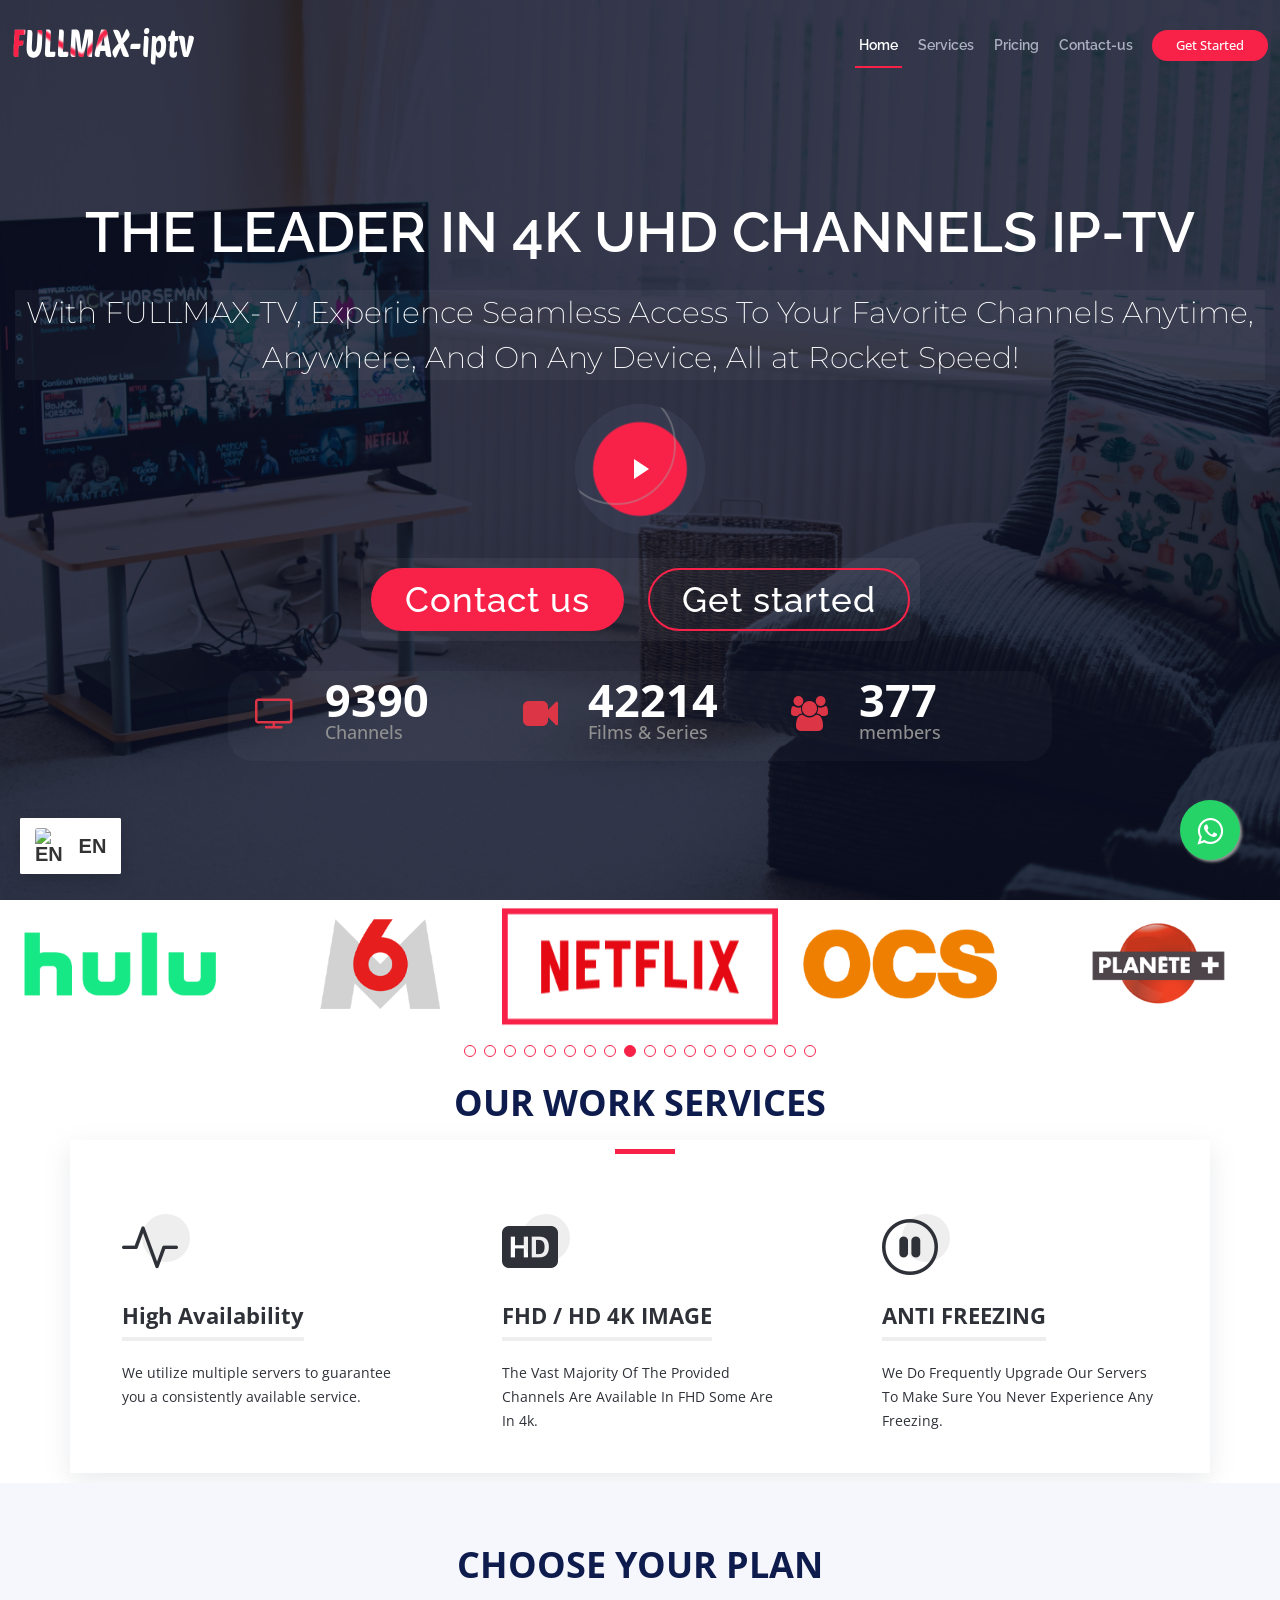
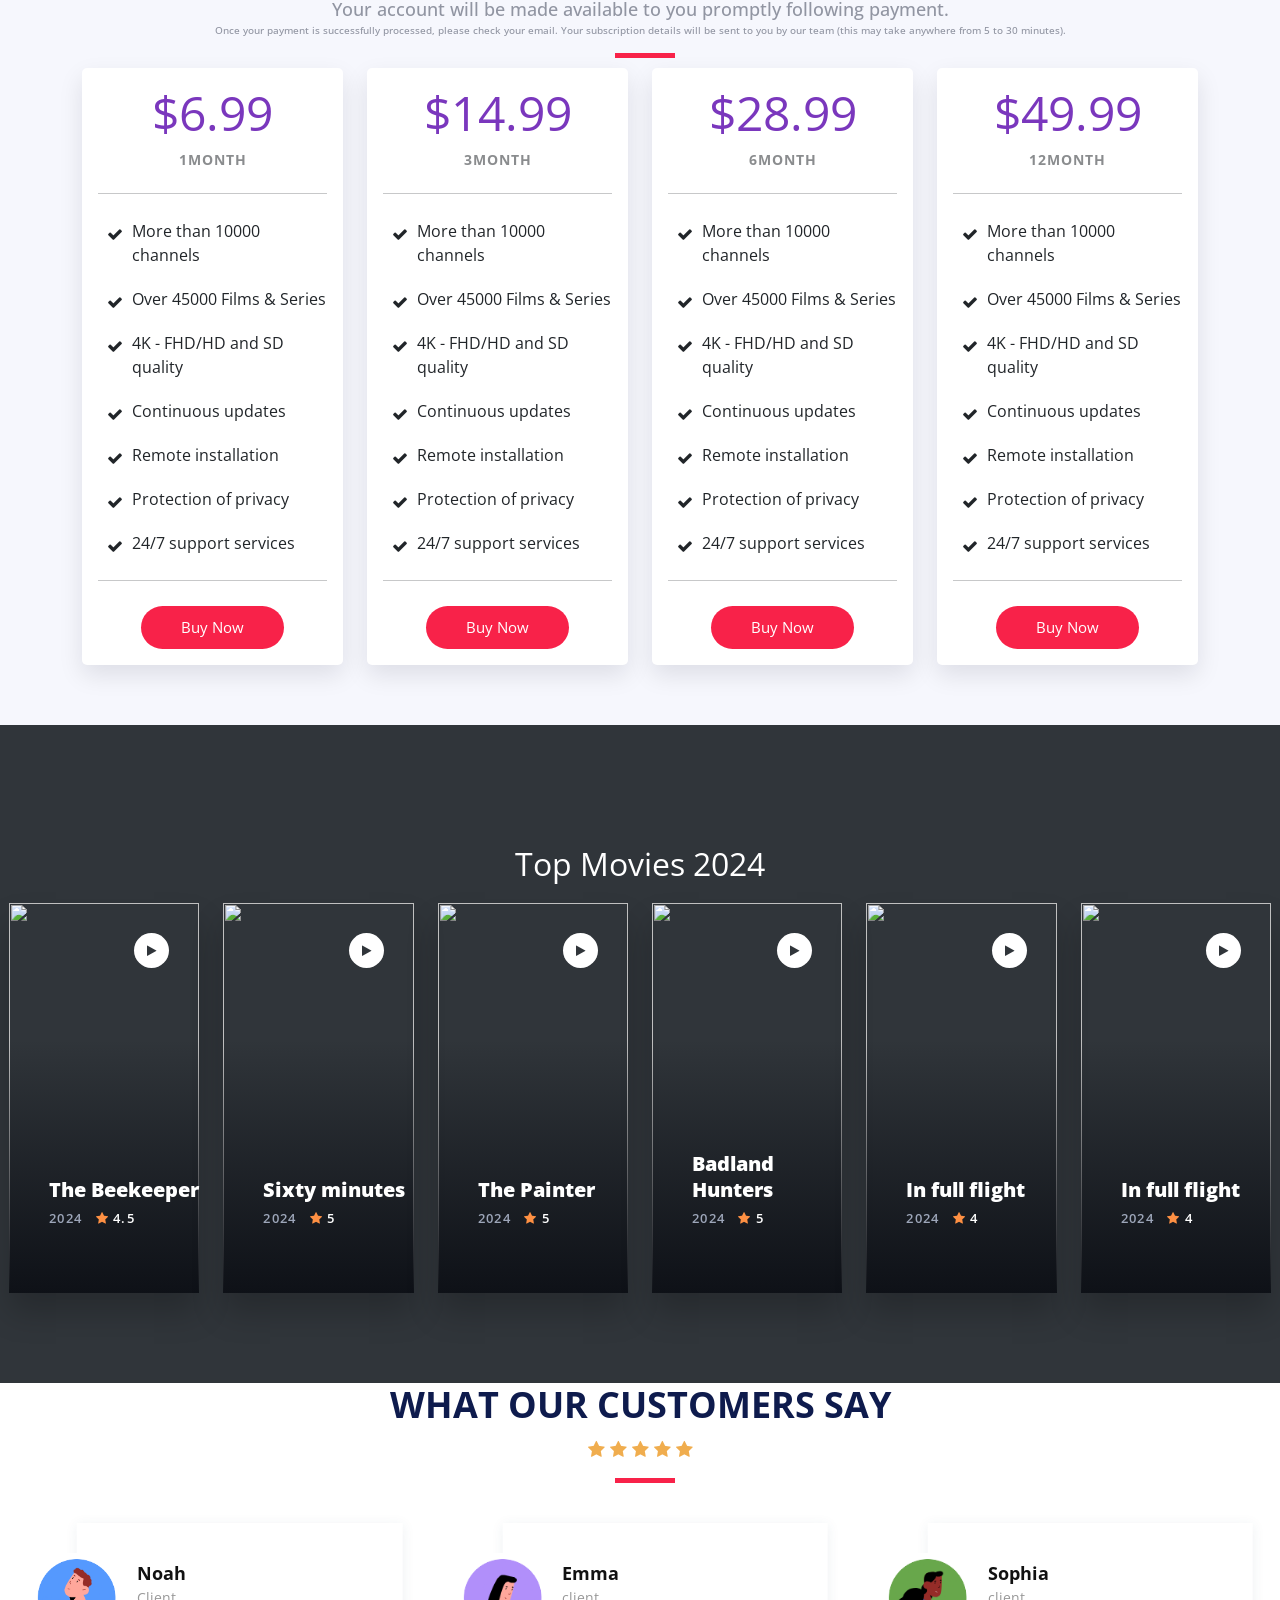
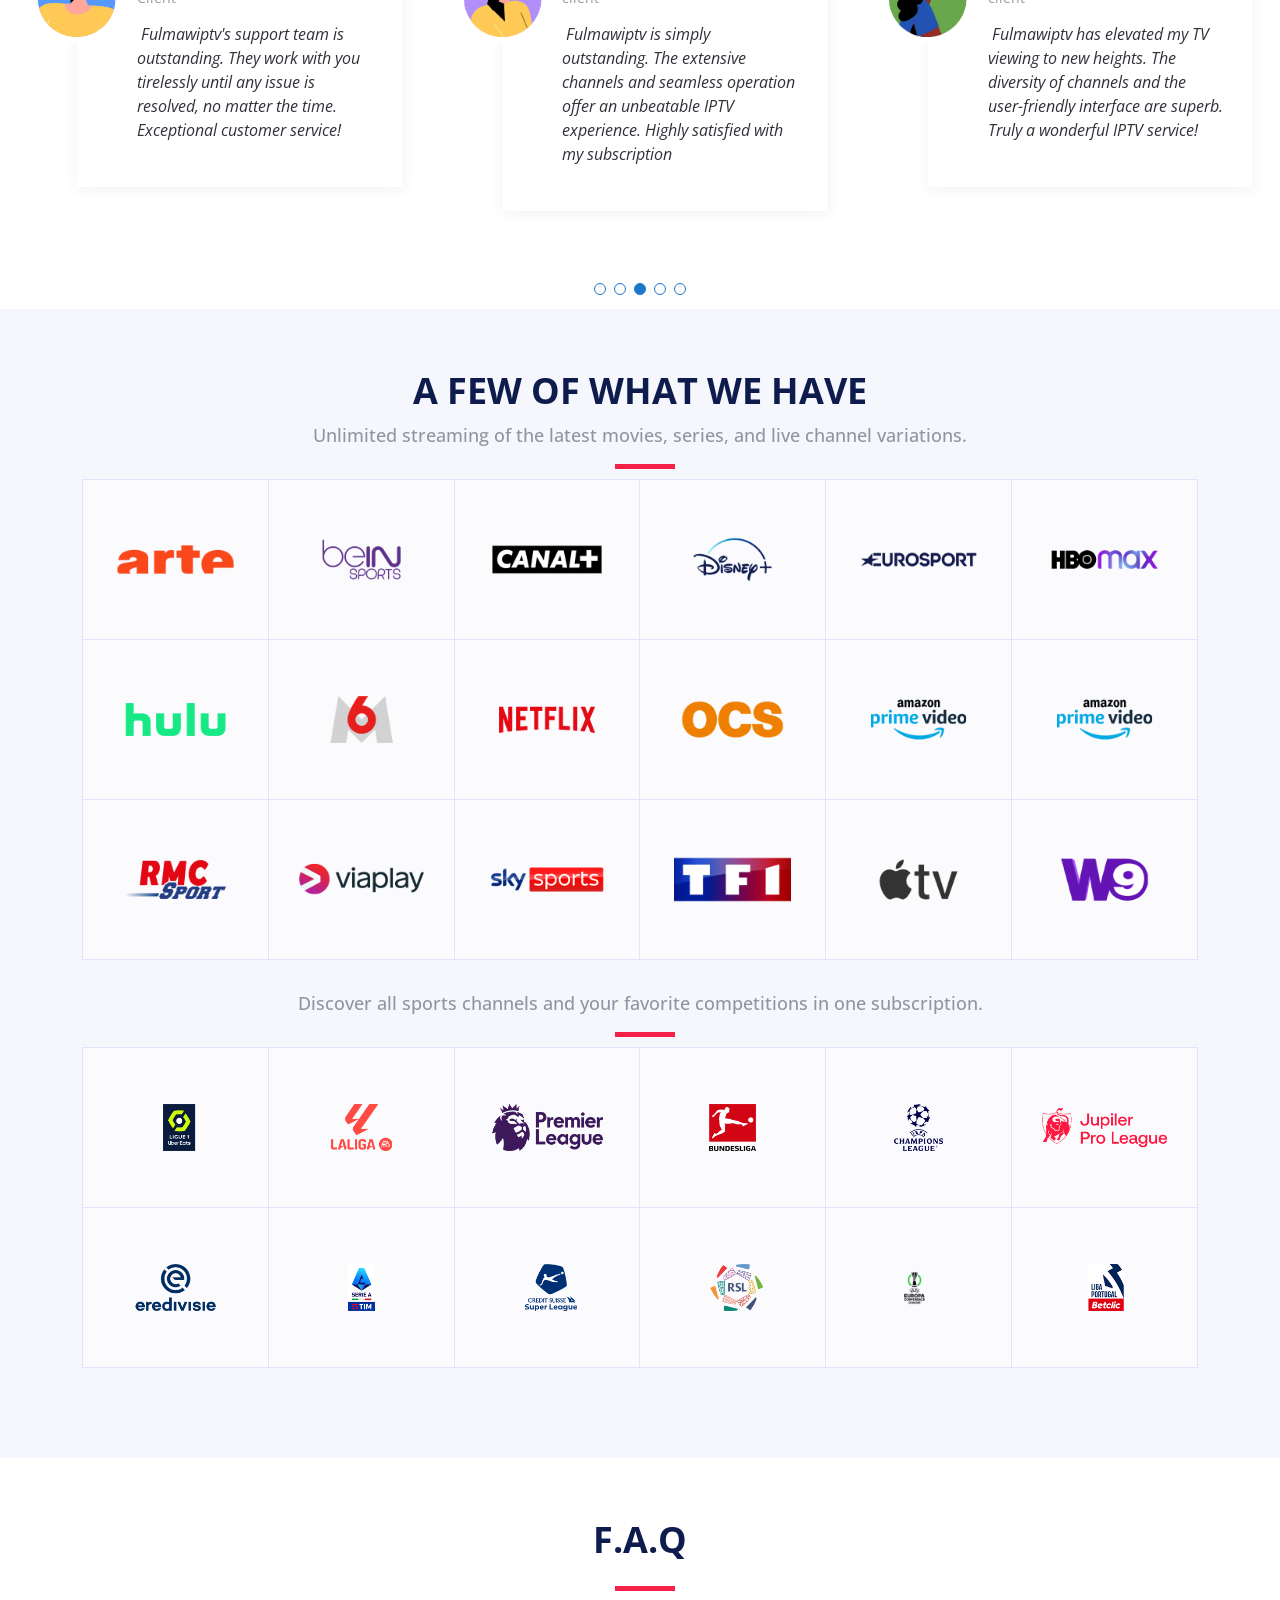
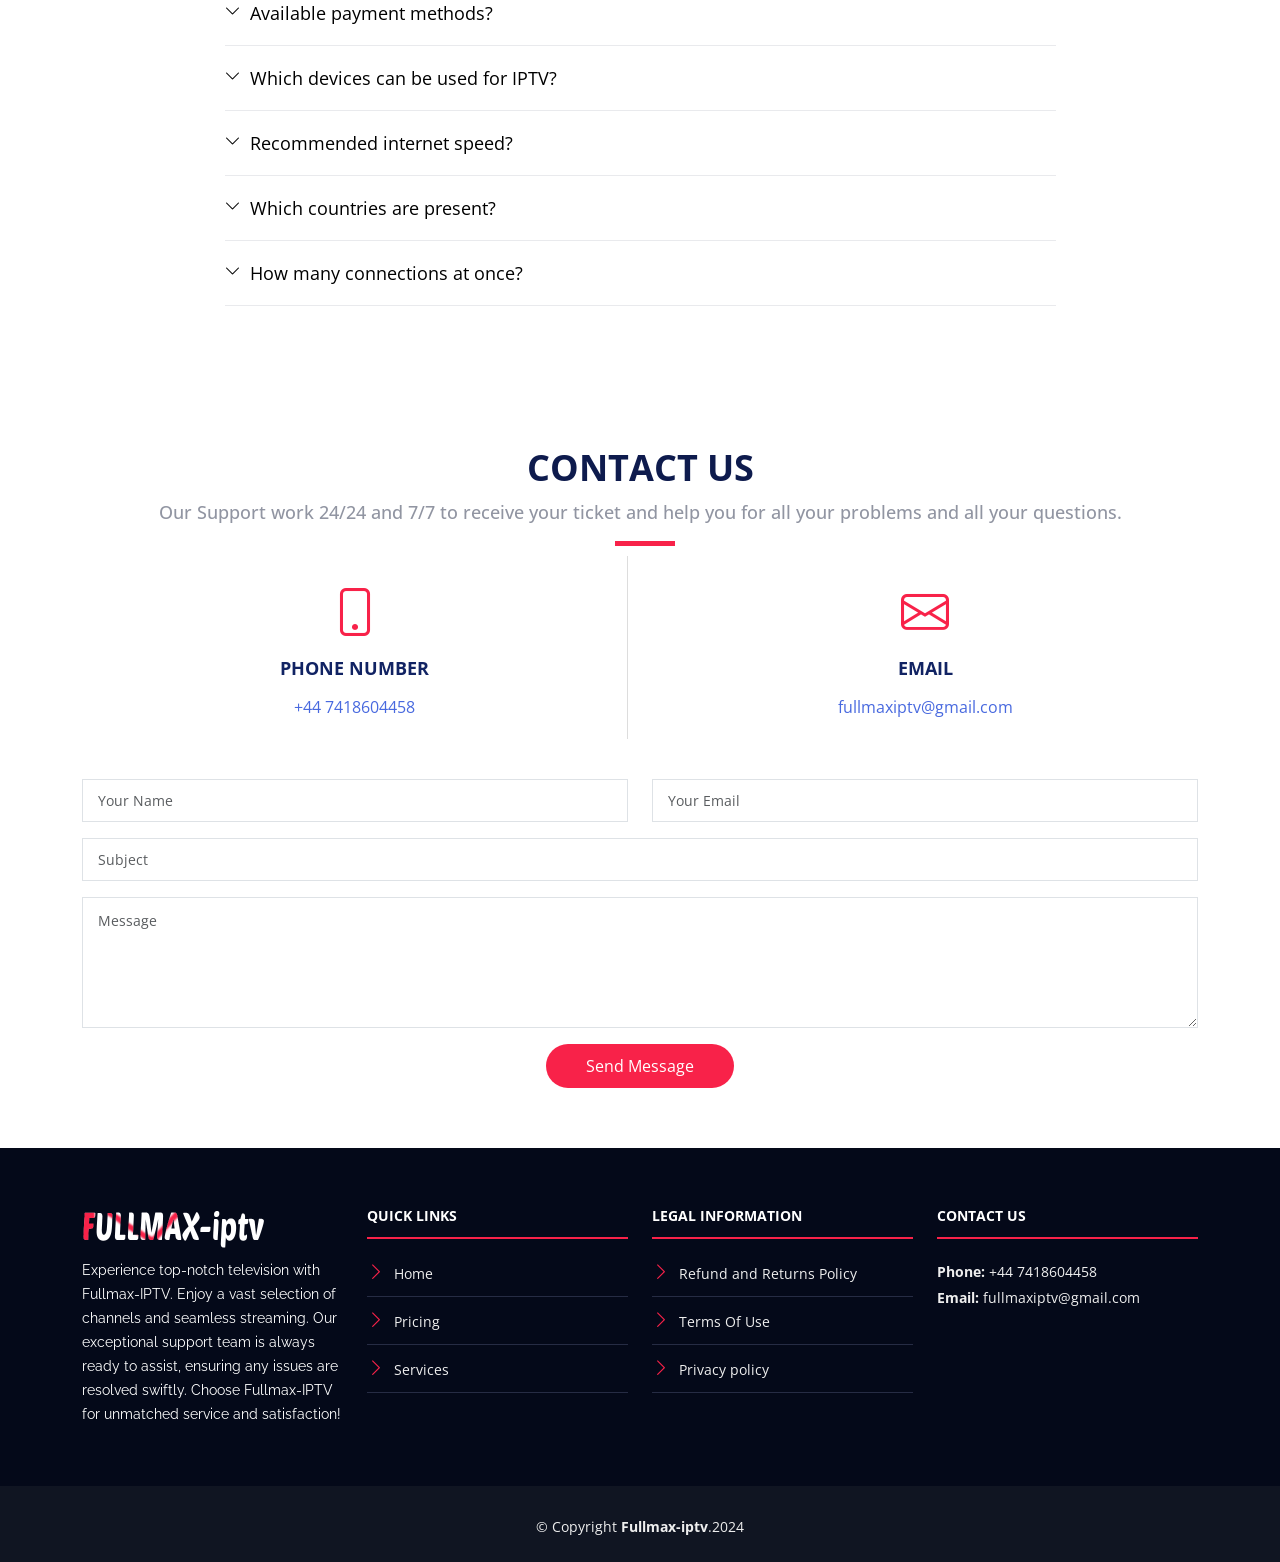
==== commit 6a68ac1f: "add seo" ====
--- a/index.html
+++ b/index.html
@@ -5,15 +5,113 @@
   <meta charset="utf-8">
   <meta content="width=device-width, initial-scale=1.0" name="viewport">
 
-  <title>Fullmax-iptv -- iptv services</title>
+  <title>Fullmax-iptv - Stream Live TV Channels</title>
   <link rel="icon" href="assets/img/icon.png">
-
-  <meta content="" name="description">
-  <meta content="" name="keywords">
+  <meta http-equiv="Content-Type" content="text/html;charset=UTF-8">
+  <meta name="description" content="Discover the best IPTV service for streaming live TV channels. Get IPTV subscriptions for sports, movies, and more.">
+  <meta name="keywords" content="IPTV, IPTV service, stream live TV, IPTV subscription, IPTV for sports, Full Max IPTV,iptv, iptv smarters pro, iptv smarters, smart iptv, iptv box, online iptv player, albkanale iptv, iptv player, iptv reddit, xtream iptv, iptv reviews, iptv apple tv, iptv amazon stick, iptv app for windows, iptv app android, iptv apk, iptv app for android tv, iptv activation code free, iptv app download, iptv apps for tv, iptv apollo group, apollo iptv, app iptv, apollo group iptv, alfa iptv, app iptv android, apk iptv, apk iptv smarters pro, are iptv legal, apk iptv smart player, iptv brasil, iptv box usa, iptv blink player, iptv box fully loaded, iptv beast, iptv box price, iptv best reddit, iptv box reddit, iptv box amazon, best iptv reddit, best free iptv for firestick, best iptv app for apple tv, by iptv pro apk, best iptv player for windows, bay iptv, box iptv, bd iptv, by iptv apk, blink player iptv, iptv codes, iptv canada legal, iptv companies, iptv channels reddit, iptv cable, iptv channel search, iptv crackdown, iptv crackdown usa, iptv clark, iptv checker, cobra iptv, code xtream iptv 2024, canada iptv, core iptv, chromecast iptv, channel iptv, cmsp iptv, canada iptv reddit, clouddy iptv, code iptv 2024 free, iptv discord, iptv downloader, iptv dvr, iptv dojo, iptv definition, iptv diamond, iptv downloader codes, iptv download for tv, iptv discord reddit, iptv dojo reddit, dev iptv pro, digital lizard iptv, download iptv smarters pro, duplex iptv, download iptv smarters pro apk, duplecast iptv, doom iptv apk, download iptv smart player, download iptv for pc, download iptv smarters firestick, iptv editor, iptv express, iptv extreme pro, iptv extreme, iptv epg github, iptv expert, iptv extreme apk, iptv encoder, iptv ever, iptv extreme pro apk, extreme iptv, eternal tv iptv, eternal iptv, eva iptv, eva iptv kodovi, e-vision iptv apk, elite iptv, edge tv iptv, ego iptv, iptv for apple tv, iptv firestick reddit, iptv for firestick 2024, iptv for windows, iptv free reddit, iptv free apps, iptv free trial reddit 2024, iptv free code, iptv for android tv, iptv for roku reddit, free iptv apps, flex iptv, free iptv apk, free iptv player, free iptv codes for firestick, free iptv code, free iptv code 2024, free iptv github, free iptv m3u reddit, fast iptv, iptv github, iptv great reviews, iptv guide, iptv google tv, iptv glossary, iptv gamma, iptv github india, iptv go, iptv gear reddit, github iptv, geo iptv, gse smart iptv, github iptv 6000, gemini streamz iptv, geo iptv flix player, geo iptv apk, global iptv, gse smart iptv pro, github iptv india, iptv holiday, iptv how does it work, iptv hindi, iptv house, iptv high tech review, iptv hubs, iptv hindi movies, iptv hood, iptv hosting app, iptv how to get it, how to download iptv smarters on firestick, how to download iptv smarters pro, how much is iptv box, how to iptv reddit, how is iptv legal, hiptv">
+  <link rel="canonical" href="https://iptvfy.net/">
+  <link rel="dns-prefetch" href="//www.googletagmanager.com">
+
+  <script type="application/ld+json">
+    {
+      "$schema": "http://json-schema.org/draft-07/schema#",
+      "title": "IPTV Website Schema",
+      "type": "object",
+      "properties": {
+        "@context": {
+          "type": "string",
+          "const": "https://schema.org"
+        },
+        "@type": {
+          "type": "string",
+          "const": "Service"
+        },
+        "name": {
+          "type": "string",
+          "description": "The name of the IPTV service",
+          "examples": ["Full Max IPTV Service"]
+        },
+        "description": {
+          "type": "string",
+          "description": "Description of the IPTV service",
+          "examples": ["Full Max IPTV offers the best IPTV service for streaming live TV channels, sports, and movies worldwide."]
+        },
+        "provider": {
+          "type": "object",
+          "properties": {
+            "@type": {
+              "type": "string",
+              "const": "Organization"
+            },
+            "name": {
+              "type": "string",
+              "description": "Name of the organization providing the IPTV service",
+              "examples": ["Full Max IPTV"]
+            },
+            "url": {
+              "type": "string",
+              "description": "URL of the organization's website",
+              "format": "uri",
+              "examples": ["https://www.fullmaxiptv.com"]
+            }
+          },
+          "required": ["@type", "name", "url"]
+        },
+        "areaServed": {
+          "type": "string",
+          "description": "The geographical area where the service is available",
+          "examples": ["Worldwide"]
+        },
+        "offers": {
+          "type": "array",
+          "description": "List of subscription offers",
+          "items": {
+            "type": "object",
+            "properties": {
+              "@type": {
+                "type": "string",
+                "const": "Offer"
+              },
+              "url": {
+                "type": "string",
+                "description": "URL of the offer",
+                "format": "uri",
+                "examples": ["https://www.fullmaxiptv.com"]
+              },
+              "priceCurrency": {
+                "type": "string",
+                "description": "Currency of the offer price",
+                "examples": ["USD"]
+              },
+              "price": {
+                "type": "string",
+                "description": "Price of the offer",
+                "examples": ["19.99"]
+              },
+              "category": {
+                "type": "string",
+                "description": "Category of the offer",
+                "examples": ["Subscription"]
+              },
+              "availability": {
+                "type": "string",
+                "description": "Availability status of the offer",
+                "const": "https://schema.org/InStock"
+              }
+            },
+            "required": ["@type", "url", "priceCurrency", "price", "category", "availability"]
+          }
+        }
+      },
+      "required": ["@context", "@type", "name", "description", "provider", "areaServed", "offers"]
+    }    
+  </script>
+
+  
 
   <!-- Favicons -->
   <link href="assets/img/apple-touch-icon.png" rel="apple-touch-icon">
-
   <!-- Google Fonts -->
   <link href="https://fonts.googleapis.com/css?family=Open+Sans:300,300i,400,400i,700,700i|Raleway:300,400,500,700,800"
     rel="stylesheet">
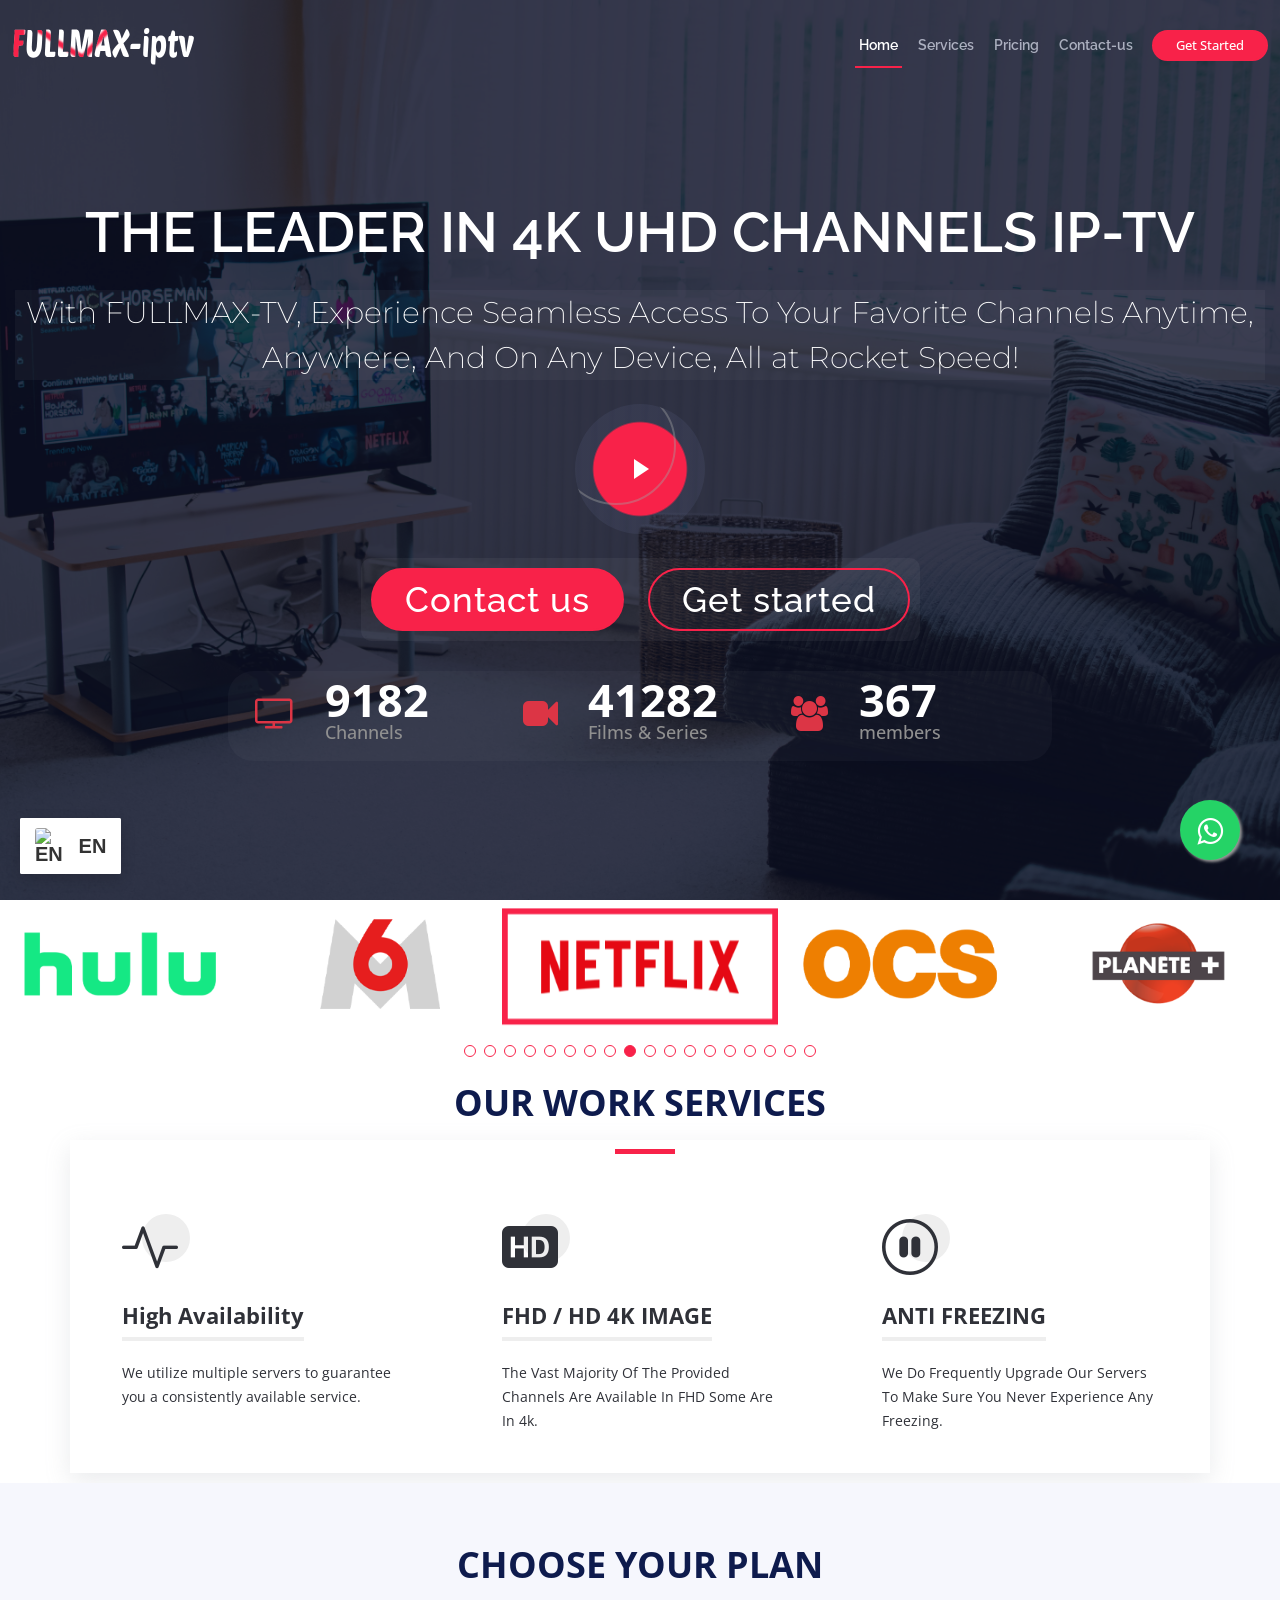
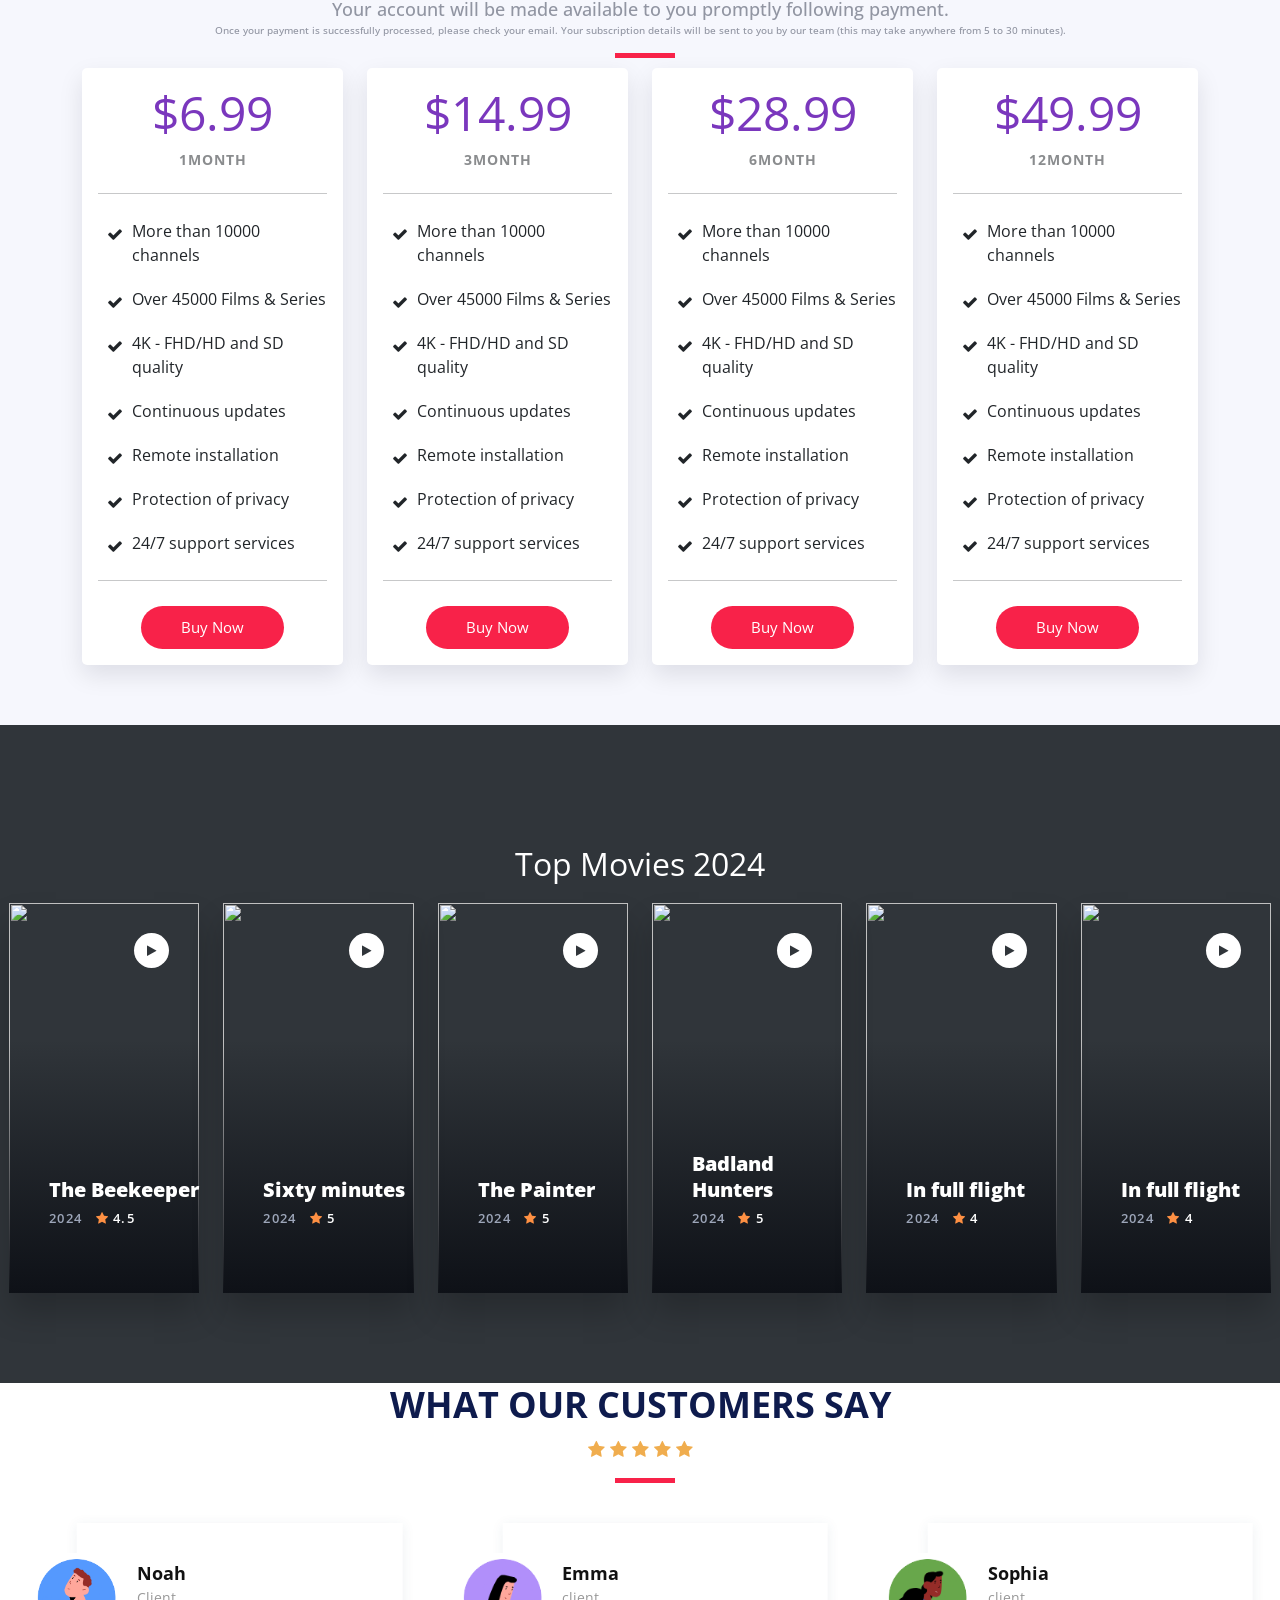
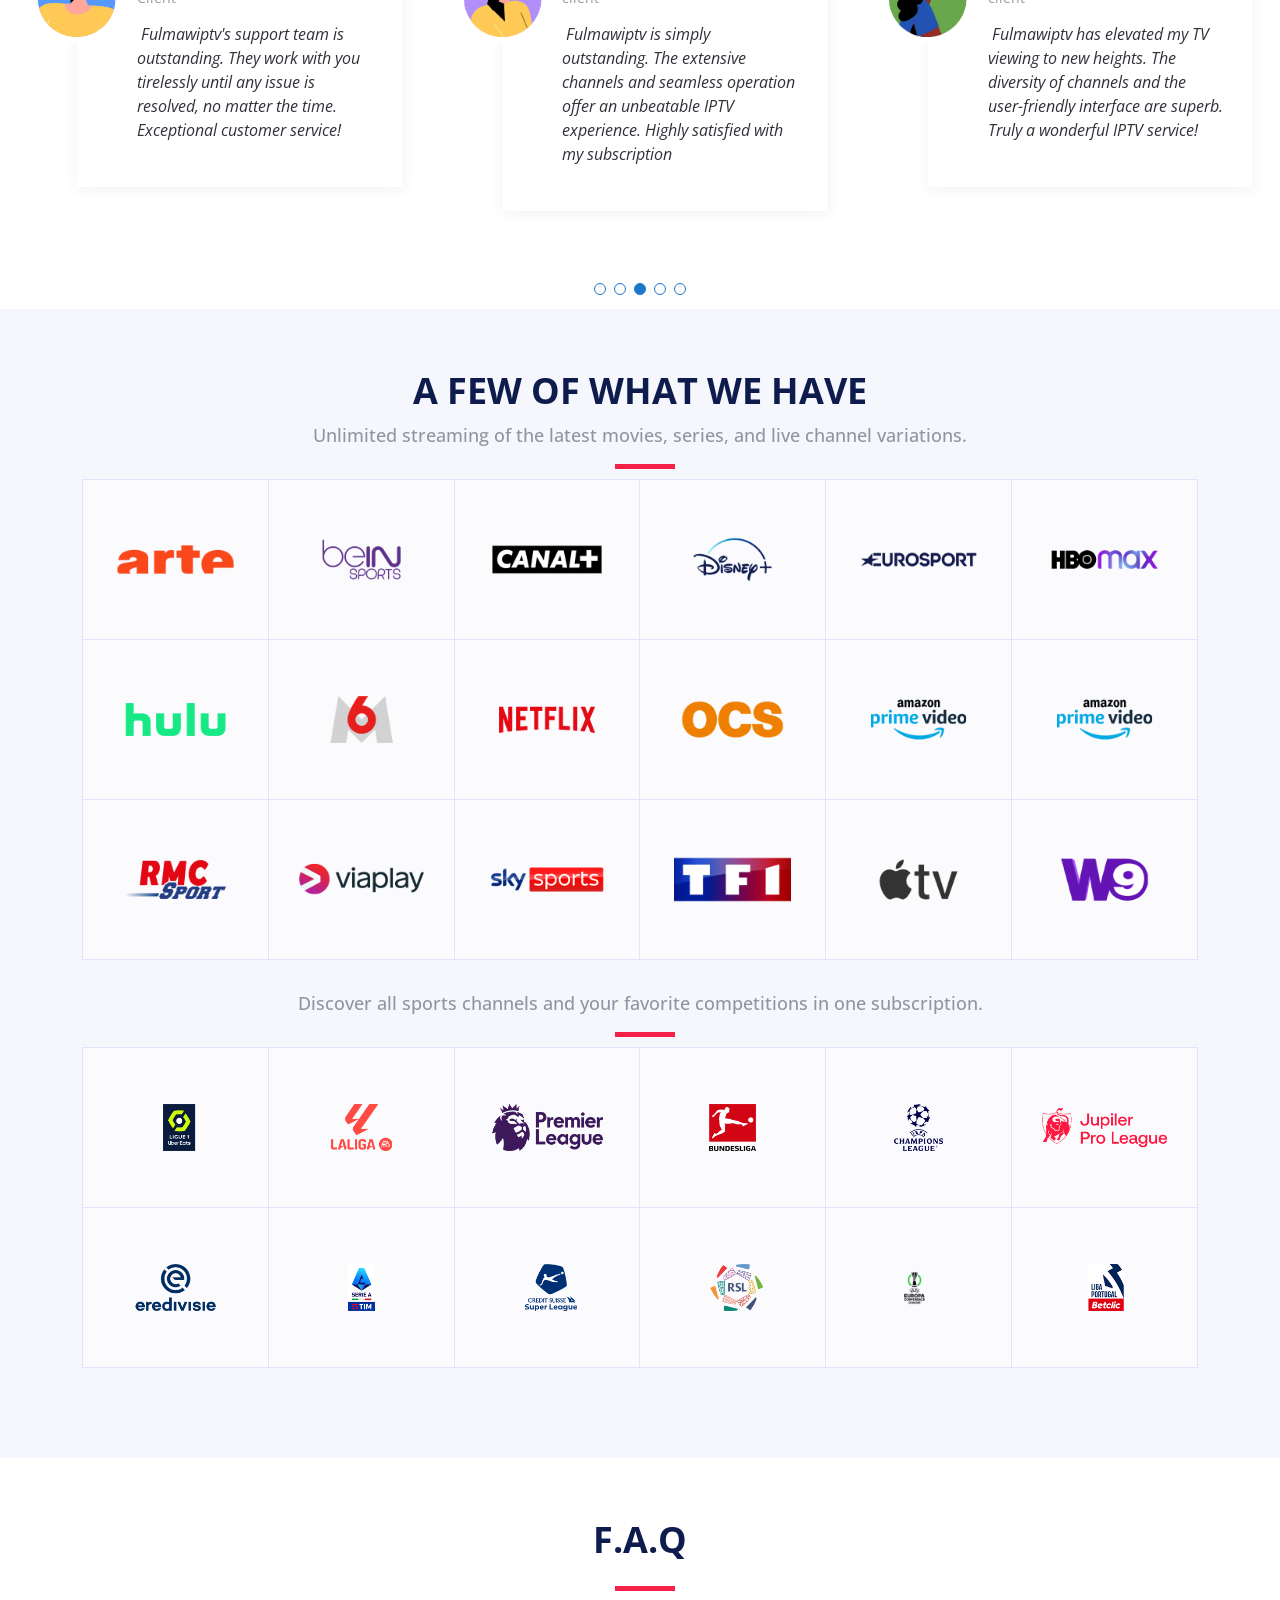
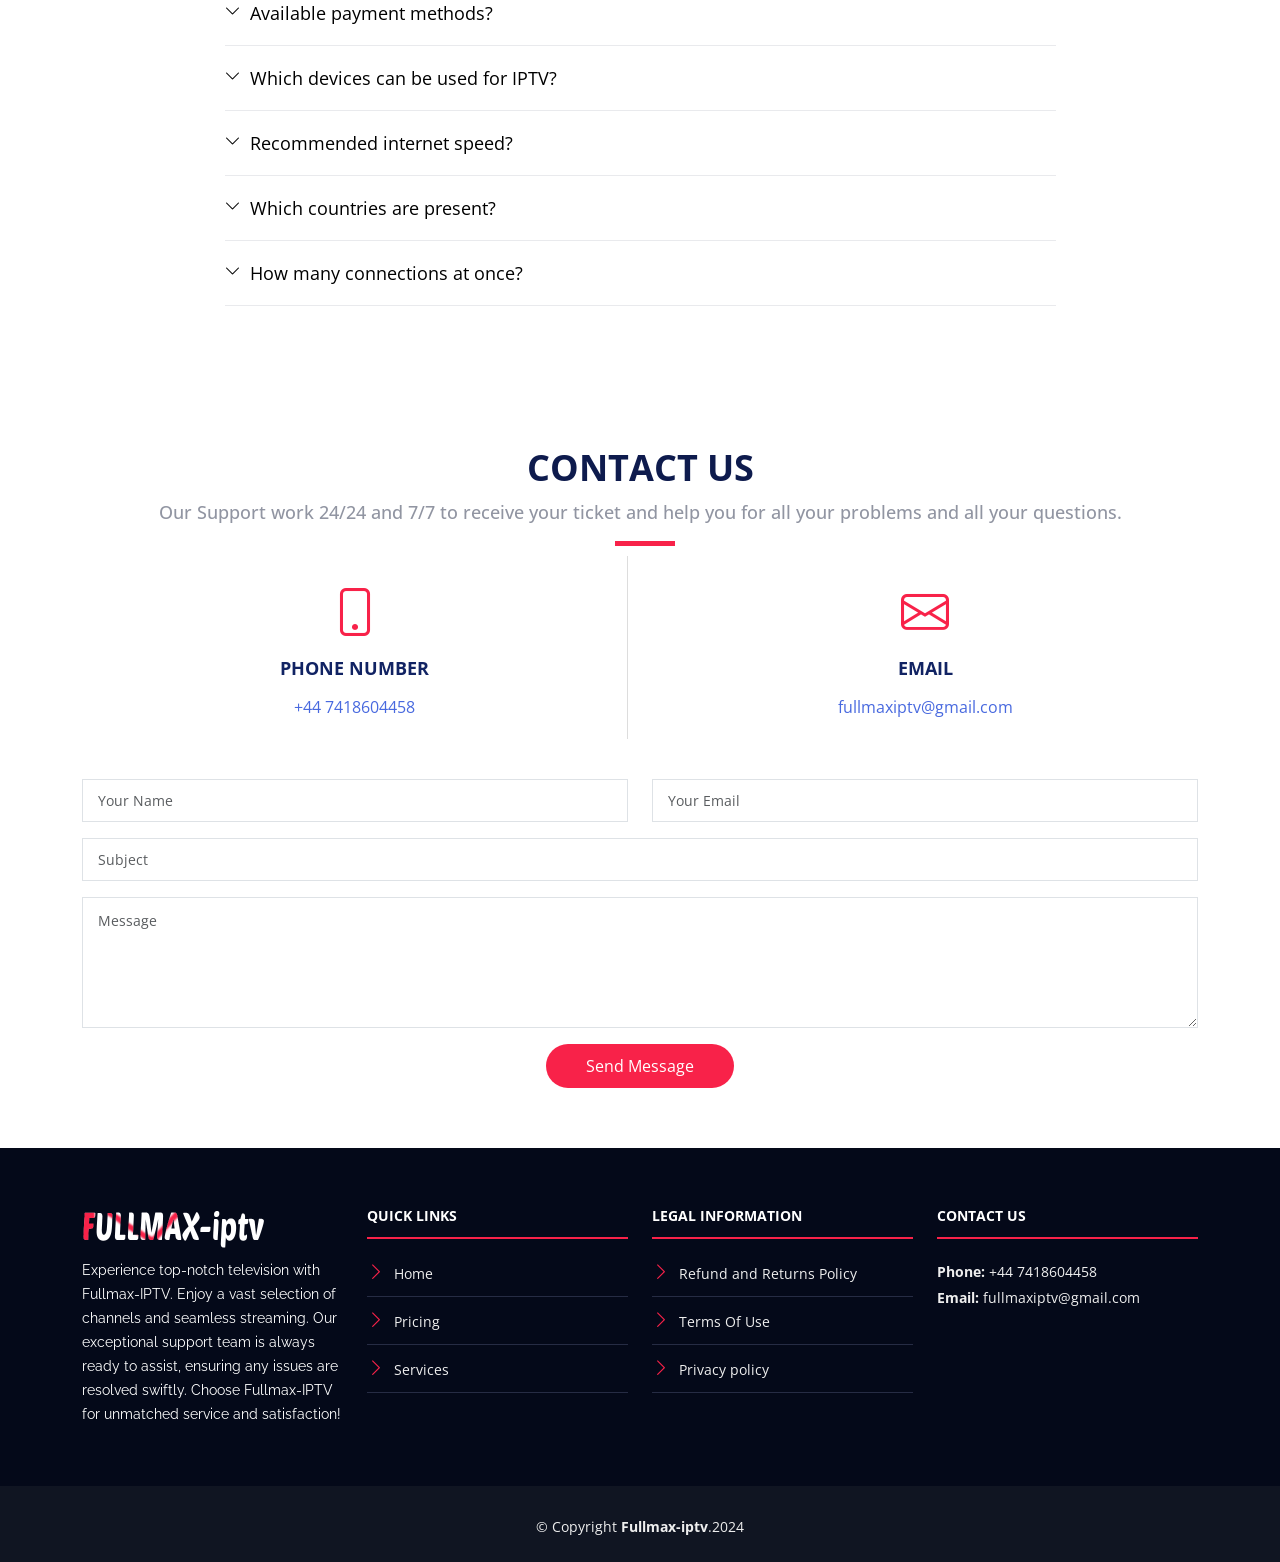
==== commit 7b9e3aa6: "change phone number" ====
--- a/index.html
+++ b/index.html
@@ -444,7 +444,7 @@
                 <hr>
                 <div class="text-center">
                   <button type="button" class="btn" data-ticket-type="standard-access" id="tito_31"
-                    onclick="openWhatsApp('+447418604458', '1 month plan')">Buy Now</button>
+                    onclick="openWhatsApp('+444718604372', '1 month plan')">Buy Now</button>
                 </div>
               </div>
             </div>
@@ -482,7 +482,7 @@
                 <hr>
                 <div class="text-center">
                   <button type="button" class="btn" data-ticket-type="standard-access" id="tito_31"
-                    onclick="openWhatsApp('+447418604458', '3 months plan')">Buy Now</button>
+                    onclick="openWhatsApp('+444718604372', '3 months plan')">Buy Now</button>
                 </div>
               </div>
             </div>
@@ -521,7 +521,7 @@
                 <hr>
                 <div class="text-center">
                   <button type="button" class="btn" data-ticket-type="standard-access" id="tito_31"
-                    onclick="openWhatsApp('+447418604458', '6 month plan')">Buy Now</button>
+                    onclick="openWhatsApp('+444718604372', '6 month plan')">Buy Now</button>
                 </div>
               </div>
             </div>
@@ -560,7 +560,7 @@
                 <hr>
                 <div class="text-center">
                   <button type="button" class="btn" data-ticket-type="standard-access" id="tito_31"
-                    onclick="openWhatsApp('+447418604458', '12 month plan')">Buy Now</button>
+                    onclick="openWhatsApp('+444718604372', '12 month plan')">Buy Now</button>
                 </div>
               </div>
             </div>
@@ -1317,7 +1317,7 @@
 
 
   <!-- WHATSAPP -->
-  <a href="https://api.whatsapp.com/send?phone=447418604458&text=hi fullmax how are you." class="wtsp" target="_blank">
+  <a href="https://api.whatsapp.com/send?phone=444718604372&text=hi fullmax how are you." class="wtsp" target="_blank">
     <i class="fa fa-whatsapp my-wtsp"></i>
   </a>
   <style>
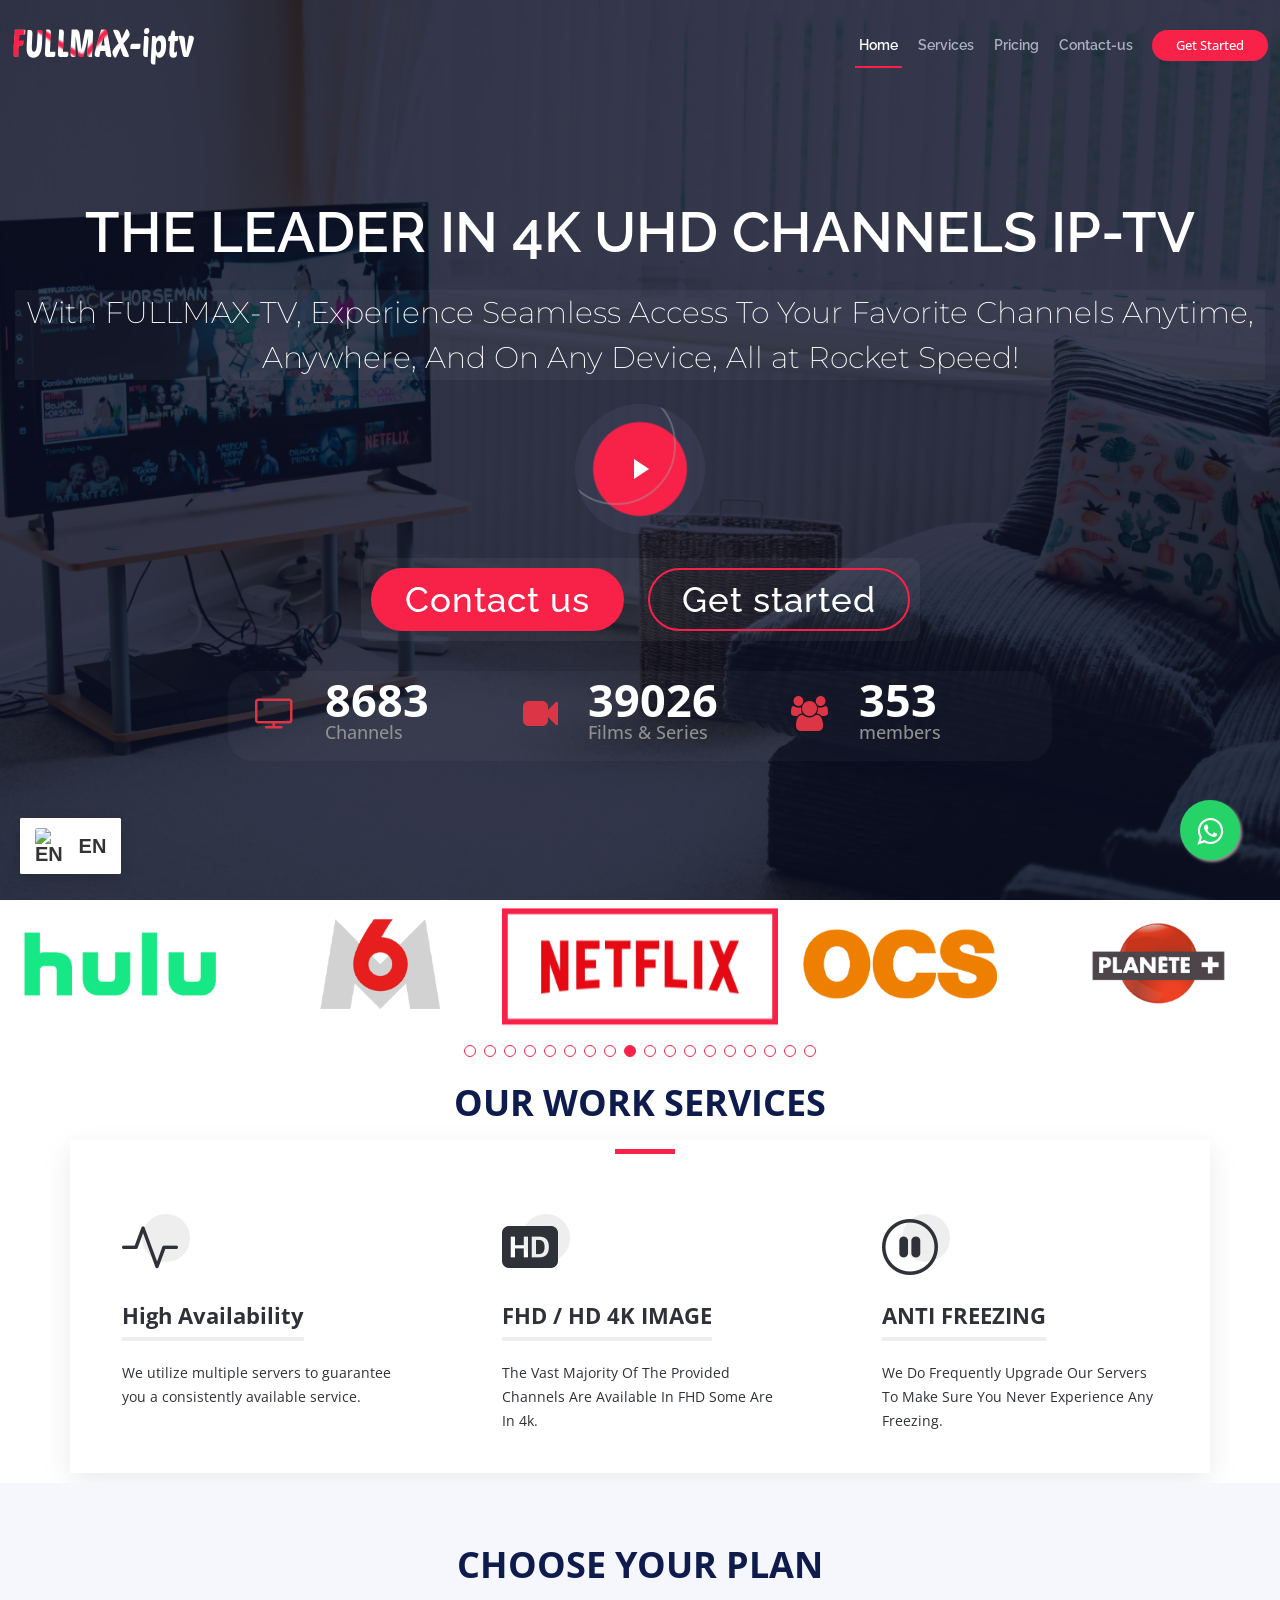
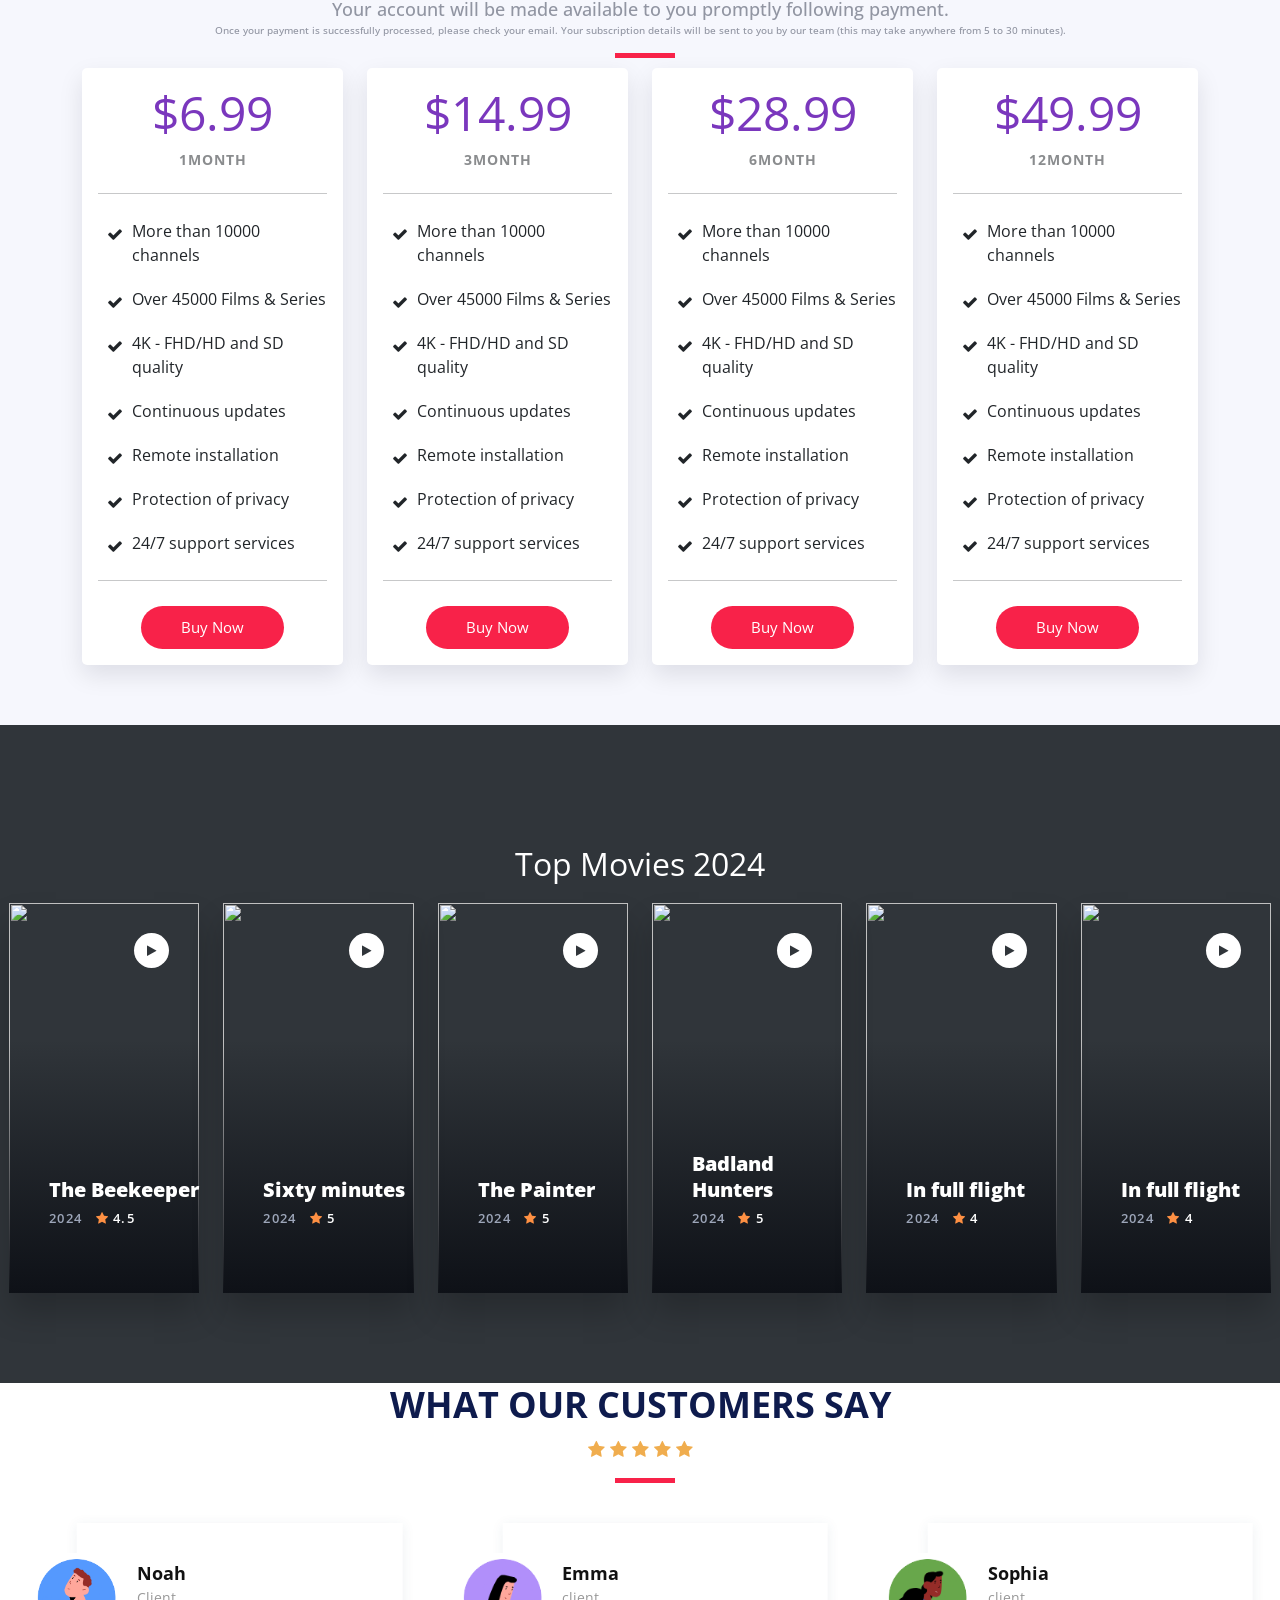
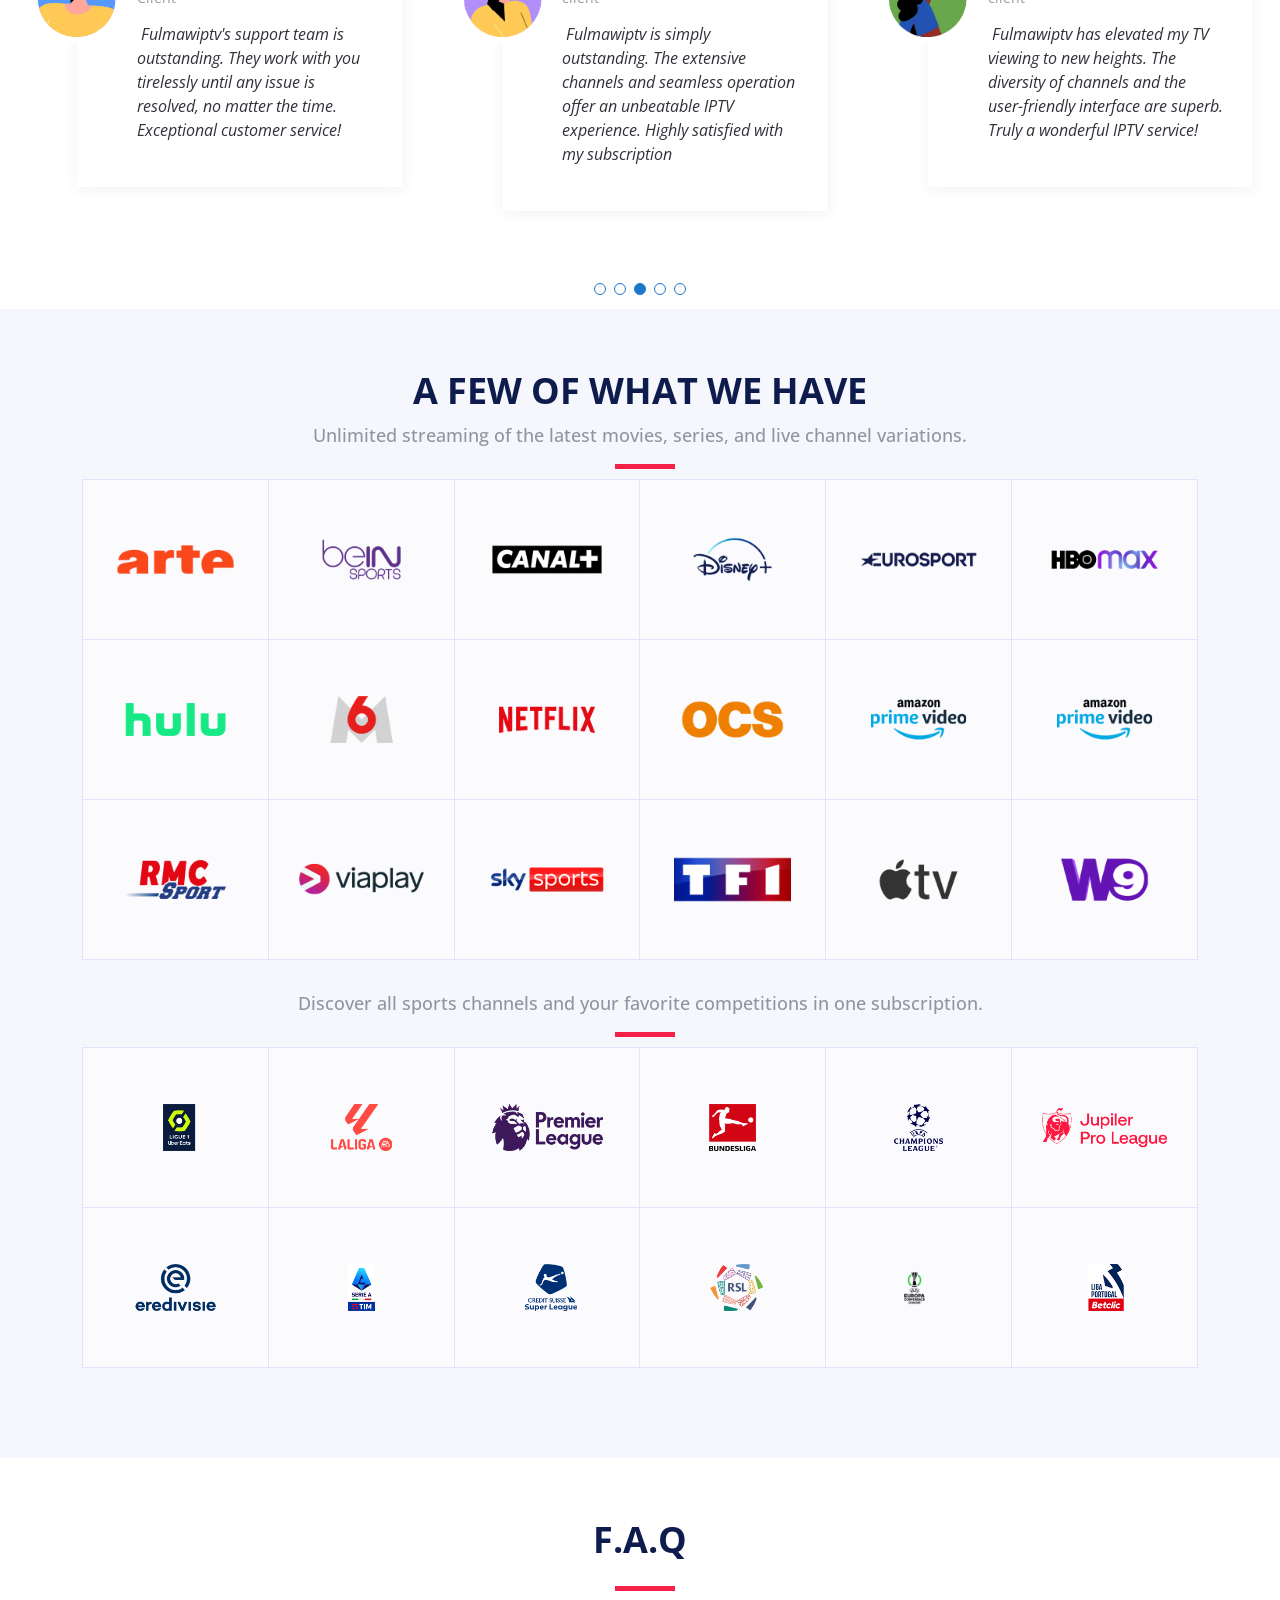
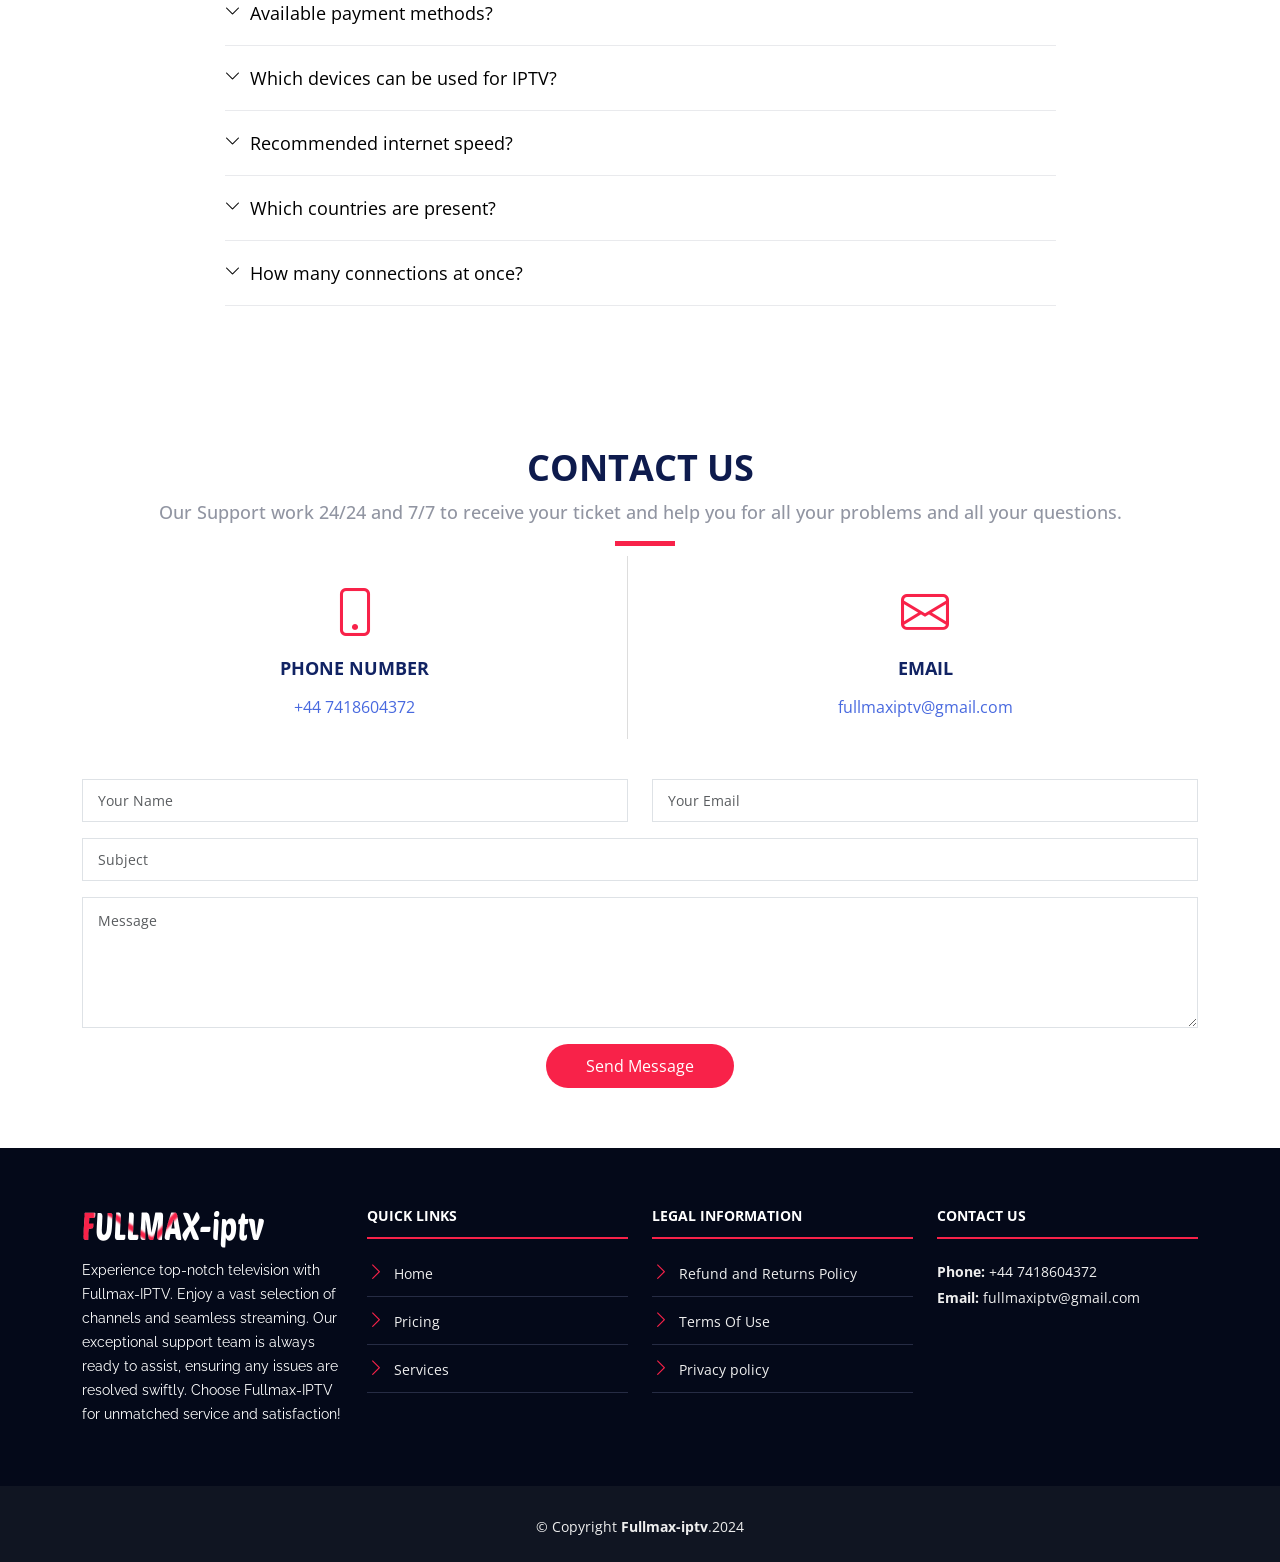
==== commit 5bdb102a: "fix prblm" ====
--- a/index.html
+++ b/index.html
@@ -1207,7 +1207,7 @@
             <div class="contact-phone">
               <i class="bi bi-phone"></i>
               <h3 id="tito_4998">Phone Number</h3>
-              <p><a href="tel:+155895548855">+44 7418604458</a></p>
+              <p><a href="tel:+155895548855">+44  7418604372</a></p>
             </div>
           </div>
 
@@ -1296,7 +1296,7 @@
 
             <h4>Contact Us</h4>
             <p>
-              <strong>Phone:</strong> +44 7418604458<br>
+              <strong>Phone:</strong> +44  7418604372<br>
               <strong>Email:</strong> fullmaxiptv@gmail.com<br>
             </p>
 
